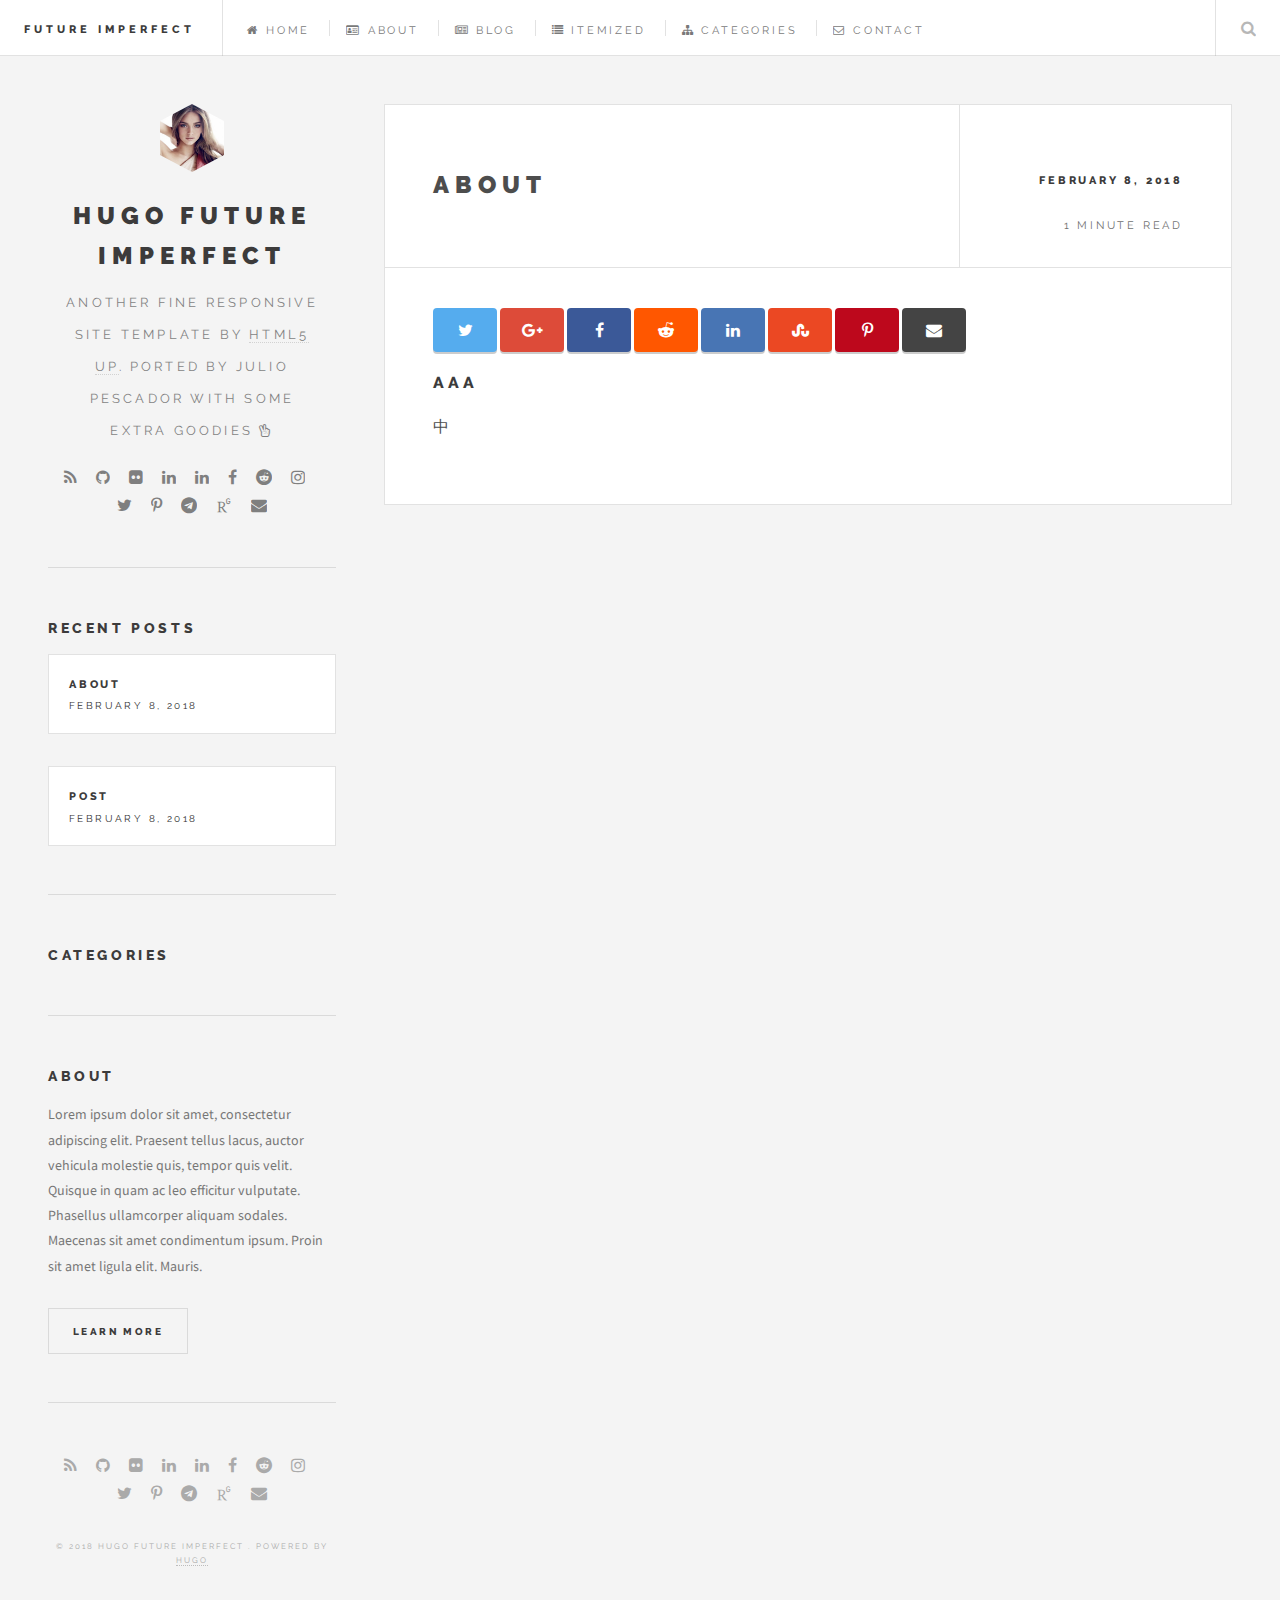
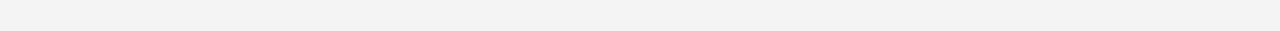
==== index.html @ 13d2b0a2 "init" ====
<!DOCTYPE HTML>

<html>
    <head>
        
            
                <title>Hugo Future Imperfect</title>
            
        

        <meta charset="utf-8" />
        <meta name="viewport" content="width=device-width, initial-scale=1" />
        <meta name="generator" content="Hugo 0.36" />
        


        
        
            
                <meta name="description" content="HTML5 UP theme, Future Imperfect with some extra goodies, ported by Julio Pescador. Powered by Hugo">
            
        

        <meta name="twitter:card" content="summary"/>
<meta name="twitter:title" content="Hugo Future Imperfect"/>
<meta name="twitter:description" content="HTML5 UP theme, Future Imperfect with some extra goodies, ported by Julio Pescador. Powered by Hugo"/>
<meta name="twitter:site" content="@example"/>

        <meta property="og:title" content="Hugo Future Imperfect" />
<meta property="og:description" content="HTML5 UP theme, Future Imperfect with some extra goodies, ported by Julio Pescador. Powered by Hugo" />
<meta property="og:type" content="website" />
<meta property="og:url" content="http://hughyuna.top/" />



<meta property="og:updated_time" content="2018-02-08T10:21:18&#43;08:00"/>










        
<meta itemprop="name" content="Hugo Future Imperfect">
<meta itemprop="description" content="HTML5 UP theme, Future Imperfect with some extra goodies, ported by Julio Pescador. Powered by Hugo">


        

        
            
        

        
        
            <link rel="stylesheet" href="/local/ajax/libs/highlight.js/9.12.0/styles/atom-one-light.min.css">
            <link rel="stylesheet" href="/local/css/1.css">
            <link rel="stylesheet" href="/local/font-awesome/4.7.0/css/font-awesome.min.css">
            <link rel="stylesheet" href="/local/ajax/libs/fancybox/3.1.25/jquery.fancybox.min.css">
            <link rel="stylesheet" href="/css/main.css">
            <link rel="stylesheet" href="/css/add-on.css">
            <link rel="stylesheet" href="/css/academicons.min.css">
        

        
            
                
            
        


  
    
    <link href='/local/highlight.js/9.11.0/styles/github.min.css' rel='stylesheet' type='text/css' />
  


      
    </head>
    <body>

      
      <div id="wrapper">

    
    
<header id="header">
    
      <h1><a href="/">Future Imperfect</a></h1>
    

    <nav class="links">
        <ul>
            
                <li>
                    <a href="/">
                            <i class="fa fa-home">&nbsp;</i>Home
                    </a>
                </li>
            
                <li>
                    <a href="/about/">
                            <i class="fa fa-id-card-o">&nbsp;</i>About
                    </a>
                </li>
            
                <li>
                    <a href="/blog/">
                            <i class="fa fa-newspaper-o">&nbsp;</i>Blog
                    </a>
                </li>
            
                <li>
                    <a href="/itemized/">
                            <i class="fa fa-list">&nbsp;</i>Itemized
                    </a>
                </li>
            
                <li>
                    <a href="/categories/">
                            <i class="fa fa-sitemap">&nbsp;</i>Categories
                    </a>
                </li>
            
                <li>
                    <a href="/contact/">
                            <i class="fa fa-envelope-o">&nbsp;</i>Contact
                    </a>
                </li>
            
        </ul>
    </nav>
    <nav class="main">
        <ul>
            
            <li id="share-nav" class="share-menu" style="display:none;">
                <a class="fa-share-alt" href="#share-menu">Share</a>
            </li>
            
            <li class="search">
                <a class="fa-search" href="#search">Search</a>
                <form id="search" method="get" action="//google.com/search">
                    <input type="text" name="q" placeholder="Search" />
                    <input type="hidden" name="as_sitesearch" value="http://hughyuna.top">
                </form>
            </li>
            <li class="menu">
                <a class="fa-bars" href="#menu">Menu</a>
            </li>
        </ul>
    </nav>
</header>


<section id="menu">

    
        <section>
            <form class="search" method="get" action="//google.com/search">
                <input type="text" name="q" placeholder="Search" />
                <input type="hidden" name="as_sitesearch" value="http://hughyuna.top">
            </form>
        </section>

    
        <section>
            <ul class="links">
                
                    <li>
                        <a href="/">
                            <h3>
                                <i class="fa fa-home">&nbsp;</i>Home
                            </h3>
                        </a>
                    </li>
                
                    <li>
                        <a href="/about/">
                            <h3>
                                <i class="fa fa-id-card-o">&nbsp;</i>About
                            </h3>
                        </a>
                    </li>
                
                    <li>
                        <a href="/blog/">
                            <h3>
                                <i class="fa fa-newspaper-o">&nbsp;</i>Blog
                            </h3>
                        </a>
                    </li>
                
                    <li>
                        <a href="/itemized/">
                            <h3>
                                <i class="fa fa-list">&nbsp;</i>Itemized
                            </h3>
                        </a>
                    </li>
                
                    <li>
                        <a href="/categories/">
                            <h3>
                                <i class="fa fa-sitemap">&nbsp;</i>Categories
                            </h3>
                        </a>
                    </li>
                
                    <li>
                        <a href="/contact/">
                            <h3>
                                <i class="fa fa-envelope-o">&nbsp;</i>Contact
                            </h3>
                        </a>
                    </li>
                
            </ul>
        </section>

    
        <section id="recent-posts">
            <div class="mini-posts">
                <header>
                    <h3>Recent Posts</h3>
                </header>
                

                
                    
                

                
                        <article class="mini-post">
                            <header>
                                <h3><a href="/post/about/">About</a></h3>
                                
                                <time class="published" datetime=
                                    '2018-02-08'>
                                    February 8, 2018</time>
                            </header>
                            

                        </article>
                
                        <article class="mini-post">
                            <header>
                                <h3><a href="/post/">Post</a></h3>
                                
                                <time class="published" datetime=
                                    '2018-02-08'>
                                    February 8, 2018</time>
                            </header>
                            

                        </article>
                

                
            </div>
        </section>

    
        
</section>

    
    <div id="main">
        
            <article class="post">
  <header>
    <div class="title">
        
            <h2><a href="/post/about/">About</a></h2>
        
        
    </div>
    <div class="meta">
        

        <time class="published"
            datetime='2018-02-08'>
            February 8, 2018</time>
        <span class="author"></span>
        
            <p>1 minute read</p>
        
        
    </div>
</header>


  
    <section id="social-share">
      <ul class="icons">
        


<li>
  <a href="//twitter.com/share?url=http%3a%2f%2fhughyuna.top%2fpost%2fabout%2f&amp;text=About&amp;via=example" target="_blank" class="share-btn twitter">
    <i class="fa fa-twitter"></i>
    <p>Twitter</p>
    </a>
</li>


<li>
  <a href="//plus.google.com/share?url=http%3a%2f%2fhughyuna.top%2fpost%2fabout%2f" target="_blank" class="share-btn google-plus">
    <i class="fa fa-google-plus"></i>
    <p>Google+</p>
  </a>
</li>


<li>
  <a href="//www.facebook.com/sharer/sharer.php?u=http%3a%2f%2fhughyuna.top%2fpost%2fabout%2f" target="_blank" class="share-btn facebook">
    <i class="fa fa-facebook"></i>
    <p>Facebook</p>
    </a>
</li>


<li>
  <a href="//reddit.com/submit?url=http%3a%2f%2fhughyuna.top%2fpost%2fabout%2f&amp;title=About" target="_blank" class="share-btn reddit">
    <i class="fa fa-reddit-alien"></i>
    <p>Reddit</p>
  </a>
</li>


<li>
  <a href="//www.linkedin.com/shareArticle?url=http%3a%2f%2fhughyuna.top%2fpost%2fabout%2f&amp;title=About" target="_blank" class="share-btn linkedin">
      <i class="fa fa-linkedin"></i>
      <p>LinkedIn</p>
    </a>
</li>


<li>
  <a href="//www.stumbleupon.com/submit?url=http%3a%2f%2fhughyuna.top%2fpost%2fabout%2f&amp;title=About" target="_blank" class="share-btn stumbleupon">
    <i class="fa fa-stumbleupon"></i>
    <p>StumbleUpon</p>
  </a>
</li>


<li>
  <a href="//www.pinterest.com/pin/create/button/?url=http%3a%2f%2fhughyuna.top%2fpost%2fabout%2f&amp;description=About" target="_blank" class="share-btn pinterest">
    <i class="fa fa-pinterest-p"></i>
    <p>Pinterest</p>
  </a>
</li>


<li>
  <a href="mailto:?subject=Check out this post by &amp;body=http%3a%2f%2fhughyuna.top%2fpost%2fabout%2f" target="_blank" class="share-btn email">
    <i class="fa fa-envelope"></i>
    <p>Email</p>
  </a>
</li>

      </ul>
    </section>
  

  

  <div id="content">
    

<h1 id="aaa">aaa</h1>

<p>中</p>

  </div>

  <footer>
    <ul class="stats">
  <li class="categories">
    <ul>
        
    </ul>
  </li>
  <li class="tags">
    <ul>
        
    </ul>
  </li>
</ul>

  </footer>

</article>

<ul class="actions pagination">
    

    
</ul>



            <section id="share-menu">
    <section id="social-share-nav">
        <ul class="links">
            <header>
                <h3>Share this post <i class="fa fa-smile-o"></i></h3>
            </header>
            


<li>
  <a href="//twitter.com/share?url=http%3a%2f%2fhughyuna.top%2fpost%2fabout%2f&amp;text=About&amp;via=example" target="_blank" class="share-btn twitter">
    <i class="fa fa-twitter"></i>
    <p>Twitter</p>
    </a>
</li>


<li>
  <a href="//plus.google.com/share?url=http%3a%2f%2fhughyuna.top%2fpost%2fabout%2f" target="_blank" class="share-btn google-plus">
    <i class="fa fa-google-plus"></i>
    <p>Google+</p>
  </a>
</li>


<li>
  <a href="//www.facebook.com/sharer/sharer.php?u=http%3a%2f%2fhughyuna.top%2fpost%2fabout%2f" target="_blank" class="share-btn facebook">
    <i class="fa fa-facebook"></i>
    <p>Facebook</p>
    </a>
</li>


<li>
  <a href="//reddit.com/submit?url=http%3a%2f%2fhughyuna.top%2fpost%2fabout%2f&amp;title=About" target="_blank" class="share-btn reddit">
    <i class="fa fa-reddit-alien"></i>
    <p>Reddit</p>
  </a>
</li>


<li>
  <a href="//www.linkedin.com/shareArticle?url=http%3a%2f%2fhughyuna.top%2fpost%2fabout%2f&amp;title=About" target="_blank" class="share-btn linkedin">
      <i class="fa fa-linkedin"></i>
      <p>LinkedIn</p>
    </a>
</li>


<li>
  <a href="//www.stumbleupon.com/submit?url=http%3a%2f%2fhughyuna.top%2fpost%2fabout%2f&amp;title=About" target="_blank" class="share-btn stumbleupon">
    <i class="fa fa-stumbleupon"></i>
    <p>StumbleUpon</p>
  </a>
</li>


<li>
  <a href="//www.pinterest.com/pin/create/button/?url=http%3a%2f%2fhughyuna.top%2fpost%2fabout%2f&amp;description=About" target="_blank" class="share-btn pinterest">
    <i class="fa fa-pinterest-p"></i>
    <p>Pinterest</p>
  </a>
</li>


<li>
  <a href="mailto:?subject=Check out this post by &amp;body=http%3a%2f%2fhughyuna.top%2fpost%2fabout%2f" target="_blank" class="share-btn email">
    <i class="fa fa-envelope"></i>
    <p>Email</p>
  </a>
</li>

        </ul>
    </section>
</section>

        
    </div>
    
<section id="sidebar">

  
  <section id="intro">
    
    
      
        <a href='/' class="logo"><img src="/img/main/logo.jpg" alt="Hugo Future Imperfect" /></a>
      
    
    
      <header>
        <h2>Hugo Future Imperfect</h2>
        <p>Another fine responsive site template by <a href="http://html5up.net">HTML5 UP</a>. Ported by Julio Pescador with some extra goodies <i class='fa fa-hand-peace-o'></i></p>
      </header>
    
    
      <ul class="icons">
        
          <li>
            <a href="http://hughyuna.top/index.xml" type="application/rss+xml" target="_blank" title="RSS" class="fa fa-rss"></a>
          </li>
        
        
  <li><a href="//github.com/jpescador/hugo-future-imperfect" target="_blank" title="GitHub" class="fa fa-github"></a></li>















  <li><a href="//flickr.com/photos/example" target="_blank" title="Flickr" class="fa fa-flickr"></a></li>











  <li><a href="//linkedin.com/in/example" target="_blank" title="LinkedIn" class="fa fa-linkedin"></a></li>



  <li><a href="//linkedin.com/company/examplebusiness" target="_blank" title="LinkedIn Company" class="fa fa-linkedin"></a></li>









  <li><a href="//facebook.com/example" target="_blank" title="Facebook" class="fa fa-facebook"></a></li>





  <li><a href="//reddit.com/user/example" target="_blank" title="Reddit" class="fa fa-reddit"></a></li>

















  <li><a href="//instagram.com/example" target="_blank" title="Instagram" class="fa fa-instagram"></a></li>





  <li><a href="//twitter.com/example" target="_blank" title="Twitter" class="fa fa-twitter"></a></li>







  <li><a href="//pinterest.com/example" target="_blank" title="Pinterest" class="fa fa-pinterest-p"></a></li>



  <li><a href="//telegram.me/example" target="_blank" title="telegram" class="fa fa-telegram"></a></li>









<li><a href="//researchgate.net/profile/example" target="_blank" title="Research Gate"><i class="ai ai-researchgate"></i></a></li>



  <li><a href="mailto:example" title="Email" class="fa fa-envelope"></a></li>


      </ul>
    
  </section>

  
  <section id="recent-posts">
    <div class="mini-posts">
      <header>
        <h3>Recent Posts</h3>
      </header>
      <div class="posts-container">
        

        
          
        

        
          <article class="mini-post">
            <header>
              <h3>
                <a href="/post/about/">About</a>
              </h3>
              
              <time class="published" datetime='2018-02-08'>
                February 8, 2018
              </time>
            </header>
            

          </article>
        
          <article class="mini-post">
            <header>
              <h3>
                <a href="/post/">Post</a>
              </h3>
              
              <time class="published" datetime='2018-02-08'>
                February 8, 2018
              </time>
            </header>
            

          </article>
        
      </div>

      
    </div>
  </section>

  
  
  
  
  
    <section id="categories">
      <header>
        <h3>
          <a href="/categories/">Categories</a>
        </h3>
      </header>
        
          
        

        
    </section>
  
  

  
  
    <section id="mini-bio">
      <h3>About</h1>
      <p>Lorem ipsum dolor sit amet, consectetur adipiscing elit. Praesent tellus lacus, auctor vehicula molestie quis, tempor quis velit. Quisque in quam ac leo efficitur vulputate. Phasellus ullamcorper aliquam sodales. Maecenas sit amet condimentum ipsum. Proin sit amet ligula elit. Mauris.</p>
      <a href="/about/" class="button">Learn More</a>
    </section>
  

  
  <section id="footer">
    
      <ul class="icons">
        
          <li>
            <a href="http://hughyuna.top/index.xml" type="application/rss+xml" target="_blank" title="RSS" class="fa fa-rss"></a>
          </li>
        
        
  <li><a href="//github.com/jpescador/hugo-future-imperfect" target="_blank" title="GitHub" class="fa fa-github"></a></li>















  <li><a href="//flickr.com/photos/example" target="_blank" title="Flickr" class="fa fa-flickr"></a></li>











  <li><a href="//linkedin.com/in/example" target="_blank" title="LinkedIn" class="fa fa-linkedin"></a></li>



  <li><a href="//linkedin.com/company/examplebusiness" target="_blank" title="LinkedIn Company" class="fa fa-linkedin"></a></li>









  <li><a href="//facebook.com/example" target="_blank" title="Facebook" class="fa fa-facebook"></a></li>





  <li><a href="//reddit.com/user/example" target="_blank" title="Reddit" class="fa fa-reddit"></a></li>

















  <li><a href="//instagram.com/example" target="_blank" title="Instagram" class="fa fa-instagram"></a></li>





  <li><a href="//twitter.com/example" target="_blank" title="Twitter" class="fa fa-twitter"></a></li>







  <li><a href="//pinterest.com/example" target="_blank" title="Pinterest" class="fa fa-pinterest-p"></a></li>



  <li><a href="//telegram.me/example" target="_blank" title="telegram" class="fa fa-telegram"></a></li>









<li><a href="//researchgate.net/profile/example" target="_blank" title="Research Gate"><i class="ai ai-researchgate"></i></a></li>



  <li><a href="mailto:example" title="Email" class="fa fa-envelope"></a></li>


      </ul>
    
    <p class="copyright">
      
        &copy; 2018
        
          Hugo Future Imperfect
        
      .
      Powered by <a href="//gohugo.io" target="_blank">Hugo</a>
    </p>
  </section>
</section>

    </div>
    <a id="back-to-top" href="#" class="fa fa-arrow-up fa-border fa-2x"></a>
    

    
      
    

    
      
      
      
        <script src="/local/highlight.js/9.11.0/highlight.min.js"></script>
        
        
        
        <script src="/local/highlight.js/9.11.0/languages/r.min.js"></script>
        <script src="/local/highlight.js/9.11.0/languages/yaml.min.js"></script>
        <script src="/local/highlight.js/9.11.0/languages/css.min.js"></script>
        <script>hljs.configure({languages: []}); hljs.initHighlightingOnLoad();</script>
      
    
    
    
      <script src="/local/js/jquery-3.2.1.min.js"></script>
      <script src="/local/ajax/libs/highlight.js/9.12.0/highlight.min.js"></script>
      <script src="/local/ajax/libs/skel/3.0.1/skel.min.js"></script>
      <script src="/local/ajax/libs/fancybox/3.1.25/jquery.fancybox.min.js"></script>
      <script src="/js/util.js"></script>
      <script src="/js/main.js"></script>
      <script src="/js/backToTop.js"></script>
    

    
      
        
      
    

    
    <script>hljs.initHighlightingOnLoad();</script>
  </body>
</html>
---- local/ajax/libs/highlight.js/9.12.0/styles/atom-one-light.min.css ----
.hljs{display:block;overflow-x:auto;padding:0.5em;color:#383a42;background:#fafafa}.hljs-comment,.hljs-quote{color:#a0a1a7;font-style:italic}.hljs-doctag,.hljs-keyword,.hljs-formula{color:#a626a4}.hljs-section,.hljs-name,.hljs-selector-tag,.hljs-deletion,.hljs-subst{color:#e45649}.hljs-literal{color:#0184bb}.hljs-string,.hljs-regexp,.hljs-addition,.hljs-attribute,.hljs-meta-string{color:#50a14f}.hljs-built_in,.hljs-class .hljs-title{color:#c18401}.hljs-attr,.hljs-variable,.hljs-template-variable,.hljs-type,.hljs-selector-class,.hljs-selector-attr,.hljs-selector-pseudo,.hljs-number{color:#986801}.hljs-symbol,.hljs-bullet,.hljs-link,.hljs-meta,.hljs-selector-id,.hljs-title{color:#4078f2}.hljs-emphasis{font-style:italic}.hljs-strong{font-weight:bold}.hljs-link{text-decoration:underline}
---- local/css/1.css ----
/* latin-ext */
@font-face {
    font-family: 'Raleway';
    font-style: normal;
    font-weight: 400;
    src: local('Raleway'), local('Raleway-Regular'), url(./YZaO6llzOP57DpTBv2GnyFKPGs1ZzpMvnHX-7fPOuAc.woff2) format('woff2');
    unicode-range: U+0100-024F, U+0259, U+1E00-1EFF, U+20A0-20AB, U+20AD-20CF, U+2C60-2C7F, U+A720-A7FF;
}
/* latin */
@font-face {
    font-family: 'Raleway';
    font-style: normal;
    font-weight: 400;
    src: local('Raleway'), local('Raleway-Regular'), url(./QAUlVt1jXOgQavlW5wEfxQLUuEpTyoUstqEm5AMlJo4.woff2) format('woff2');
    unicode-range: U+0000-00FF, U+0131, U+0152-0153, U+02BB-02BC, U+02C6, U+02DA, U+02DC, U+2000-206F, U+2074, U+20AC, U+2122, U+2212, U+2215;
}
/* latin-ext */
@font-face {
    font-family: 'Raleway';
    font-style: normal;
    font-weight: 800;
    src: local('Raleway ExtraBold'), local('Raleway-ExtraBold'), url(./QoPu455RxV2raYSIFXAMBQsYbbCjybiHxArTLjt7FRU.woff2) format('woff2');
    unicode-range: U+0100-024F, U+0259, U+1E00-1EFF, U+20A0-20AB, U+20AD-20CF, U+2C60-2C7F, U+A720-A7FF;
}
/* latin */
@font-face {
    font-family: 'Raleway';
    font-style: normal;
    font-weight: 800;
    src: local('Raleway ExtraBold'), local('Raleway-ExtraBold'), url(./1ImRNPx4870-D9a1EBUdPAzyDMXhdD8sAj6OAJTFsBI.woff2) format('woff2');
    unicode-range: U+0000-00FF, U+0131, U+0152-0153, U+02BB-02BC, U+02C6, U+02DA, U+02DC, U+2000-206F, U+2074, U+20AC, U+2122, U+2212, U+2215;
}
/* latin-ext */
@font-face {
    font-family: 'Raleway';
    font-style: normal;
    font-weight: 900;
    src: local('Raleway Black'), local('Raleway-Black'), url(./Ji5epXNcpHu3r63lhS0cTgsYbbCjybiHxArTLjt7FRU.woff2) format('woff2');
    unicode-range: U+0100-024F, U+0259, U+1E00-1EFF, U+20A0-20AB, U+20AD-20CF, U+2C60-2C7F, U+A720-A7FF;
}
/* latin */
@font-face {
    font-family: 'Raleway';
    font-style: normal;
    font-weight: 900;
    src: local('Raleway Black'), local('Raleway-Black'), url(./PKCRbVvRfd5n7BTjtGiFZAzyDMXhdD8sAj6OAJTFsBI.woff2) format('woff2');
    unicode-range: U+0000-00FF, U+0131, U+0152-0153, U+02BB-02BC, U+02C6, U+02DA, U+02DC, U+2000-206F, U+2074, U+20AC, U+2122, U+2212, U+2215;
}
/* cyrillic-ext */
@font-face {
    font-family: 'Source Sans Pro';
    font-style: normal;
    font-weight: 400;
    src: local('Source Sans Pro Regular'), local('SourceSansPro-Regular'), url(./ODelI1aHBYDBqgeIAH2zlIXYUqYVJeq1_JtQruA3_e8.woff2) format('woff2');
    unicode-range: U+0460-052F, U+1C80-1C88, U+20B4, U+2DE0-2DFF, U+A640-A69F, U+FE2E-FE2F;
}
/* cyrillic */
@font-face {
    font-family: 'Source Sans Pro';
    font-style: normal;
    font-weight: 400;
    src: local('Source Sans Pro Regular'), local('SourceSansPro-Regular'), url(./ODelI1aHBYDBqgeIAH2zlExulUiGX8tUMVYeuJmbj48.woff2) format('woff2');
    unicode-range: U+0400-045F, U+0490-0491, U+04B0-04B1, U+2116;
}
/* greek-ext */
@font-face {
    font-family: 'Source Sans Pro';
    font-style: normal;
    font-weight: 400;
    src: local('Source Sans Pro Regular'), local('SourceSansPro-Regular'), url(./ODelI1aHBYDBqgeIAH2zlBA0E65p__AYvizJB6RduYY.woff2) format('woff2');
    unicode-range: U+1F00-1FFF;
}
/* greek */
@font-face {
    font-family: 'Source Sans Pro';
    font-style: normal;
    font-weight: 400;
    src: local('Source Sans Pro Regular'), local('SourceSansPro-Regular'), url(./ODelI1aHBYDBqgeIAH2zlC7-kXQoo3swP0nQ6K7J6xc.woff2) format('woff2');
    unicode-range: U+0370-03FF;
}
/* vietnamese */
@font-face {
    font-family: 'Source Sans Pro';
    font-style: normal;
    font-weight: 400;
    src: local('Source Sans Pro Regular'), local('SourceSansPro-Regular'), url(./ODelI1aHBYDBqgeIAH2zlCxe5Tewm2_XWfbGchcXw4g.woff2) format('woff2');
    unicode-range: U+0102-0103, U+0110-0111, U+1EA0-1EF9, U+20AB;
}
/* latin-ext */
@font-face {
    font-family: 'Source Sans Pro';
    font-style: normal;
    font-weight: 400;
    src: local('Source Sans Pro Regular'), local('SourceSansPro-Regular'), url(./ODelI1aHBYDBqgeIAH2zlIa1YDtoarzwSXxTHggEXMw.woff2) format('woff2');
    unicode-range: U+0100-024F, U+0259, U+1E00-1EFF, U+20A0-20AB, U+20AD-20CF, U+2C60-2C7F, U+A720-A7FF;
}
/* latin */
@font-face {
    font-family: 'Source Sans Pro';
    font-style: normal;
    font-weight: 400;
    src: local('Source Sans Pro Regular'), local('SourceSansPro-Regular'), url(./ODelI1aHBYDBqgeIAH2zlJbPFduIYtoLzwST68uhz_Y.woff2) format('woff2');
    unicode-range: U+0000-00FF, U+0131, U+0152-0153, U+02BB-02BC, U+02C6, U+02DA, U+02DC, U+2000-206F, U+2074, U+20AC, U+2122, U+2212, U+2215;
}
/* cyrillic-ext */
@font-face {
    font-family: 'Source Sans Pro';
    font-style: normal;
    font-weight: 700;
    src: local('Source Sans Pro Bold'), local('SourceSansPro-Bold'), url(./toadOcfmlt9b38dHJxOBGND0m6pClgHtYGF0hfdNIEb3rGVtsTkPsbDajuO5ueQw.woff2) format('woff2');
    unicode-range: U+0460-052F, U+1C80-1C88, U+20B4, U+2DE0-2DFF, U+A640-A69F, U+FE2E-FE2F;
}
/* cyrillic */
@font-face {
    font-family: 'Source Sans Pro';
    font-style: normal;
    font-weight: 700;
    src: local('Source Sans Pro Bold'), local('SourceSansPro-Bold'), url(./toadOcfmlt9b38dHJxOBGDWQv9J9PMDOEGeWOeUSzYX3rGVtsTkPsbDajuO5ueQw.woff2) format('woff2');
    unicode-range: U+0400-045F, U+0490-0491, U+04B0-04B1, U+2116;
}
/* greek-ext */
@font-face {
    font-family: 'Source Sans Pro';
    font-style: normal;
    font-weight: 700;
    src: local('Source Sans Pro Bold'), local('SourceSansPro-Bold'), url(./toadOcfmlt9b38dHJxOBGIYH4VqPITzPioKTUCn5uVr3rGVtsTkPsbDajuO5ueQw.woff2) format('woff2');
    unicode-range: U+1F00-1FFF;
}
/* greek */
@font-face {
    font-family: 'Source Sans Pro';
    font-style: normal;
    font-weight: 700;
    src: local('Source Sans Pro Bold'), local('SourceSansPro-Bold'), url(./toadOcfmlt9b38dHJxOBGFc7ysg-KBVARr0WVSJUyRT3rGVtsTkPsbDajuO5ueQw.woff2) format('woff2');
    unicode-range: U+0370-03FF;
}
/* vietnamese */
@font-face {
    font-family: 'Source Sans Pro';
    font-style: normal;
    font-weight: 700;
    src: local('Source Sans Pro Bold'), local('SourceSansPro-Bold'), url(./toadOcfmlt9b38dHJxOBGMms7UHsIbjUxEJqIwog-i_3rGVtsTkPsbDajuO5ueQw.woff2) format('woff2');
    unicode-range: U+0102-0103, U+0110-0111, U+1EA0-1EF9, U+20AB;
}
/* latin-ext */
@font-face {
    font-family: 'Source Sans Pro';
    font-style: normal;
    font-weight: 700;
    src: local('Source Sans Pro Bold'), local('SourceSansPro-Bold'), url(./toadOcfmlt9b38dHJxOBGO4s1Ux4PuImWPk5fSr6HPL3rGVtsTkPsbDajuO5ueQw.woff2) format('woff2');
    unicode-range: U+0100-024F, U+0259, U+1E00-1EFF, U+20A0-20AB, U+20AD-20CF, U+2C60-2C7F, U+A720-A7FF;
}
/* latin */
@font-face {
    font-family: 'Source Sans Pro';
    font-style: normal;
    font-weight: 700;
    src: local('Source Sans Pro Bold'), local('SourceSansPro-Bold'), url(./toadOcfmlt9b38dHJxOBGJkF8H8ye47wsfpWywda8og.woff2) format('woff2');
    unicode-range: U+0000-00FF, U+0131, U+0152-0153, U+02BB-02BC, U+02C6, U+02DA, U+02DC, U+2000-206F, U+2074, U+20AC, U+2122, U+2212, U+2215;
}
---- css/main.css ----
/*@import url(font-awesome.min.css);*/
/*@import url("//fonts.googleapis.com/css?family=Source+Sans+Pro:400,700|Raleway:400,800,900");*/

/*
	Future Imperfect by HTML5 UP
	html5up.net | @n33co
	Free for personal and commercial use under the CCA 3.0 license (html5up.net/license)

	Modified/Cleaned for use with Hugo-Future-Imperfect Theme
	gohugo.io | @pacollins
*/

/* Reset */

	html, body, div, span, applet, object, iframe, h1, h2, h3, h4, h5, h6, p,
	blockquote, pre, a, abbr,	acronym, address, big, cite, code, del, dfn, em,
	img, ins, kbd, q, s, samp, small, strike, strong,	sub, sup, tt, var, b, u,
	i, center, dl, dt, dd, ol, ul, li, fieldset, form, label, legend, table,
	caption, tbody, tfoot, thead, tr, th, td, article, aside, canvas,	details,
	embed, figure, figcaption, footer, header, hgroup, menu, nav, output, ruby,
	section, summary, time, mark, audio, video {
		margin: 0;
		padding: 0;
		border: 0;
		font-size: 100%;
		font: inherit;
		vertical-align: baseline;
	}

	article, aside, details, figcaption, figure, footer, header, hgroup, menu,
	nav, section {
		display: block;
	}

	body {
		line-height: 1;
		-webkit-text-size-adjust: none;
	}

	ol, ul {
		list-style: none;
	}

	blockquote, q {
		quotes: none;

	}

	blockquote:before,
	blockquote:after,
	q:before,
	q:after {
		content: '';
		content: none;
	}

	header p {
		font-family: "Raleway", Helvetica, sans-serif;
		font-size: 0.7em;
		font-weight: 400;
		letter-spacing: 0.25em;
		line-height: 2.5;
		margin: -1em 1em 0;
		text-transform: uppercase;
	}

	table {
		border-collapse: collapse;
		border-spacing: 0;
	}

/* Box Model */

	*, *:before, *:after {
		-moz-box-sizing: border-box;
		-webkit-box-sizing: border-box;
		box-sizing: border-box;
	}

/* Basic */

	@-ms-viewport {
		width: device-width;
	}

	body {
		-ms-overflow-style: scrollbar;
	}

	@media screen and (max-width: 480px) {

		html, body {
			min-width: 320px;
		}

	}

	body {
		background: #f4f4f4;
	}

		body.is-loading *,
		body.is-loading *:before,
		body.is-loading *:after {
			-moz-animation: none !important;
			-webkit-animation: none !important;
			-ms-animation: none !important;
			animation: none !important;
			-moz-transition: none !important;
			-webkit-transition: none !important;
			-ms-transition: none !important;
			transition: none !important;
		}

/* Type */

	body, input, select, textarea {
		color: #333333;
		font-family: "Source Sans Pro", Helvetica, sans-serif;
		font-size: 14pt;
		font-weight: 400;
		line-height: 1.75;
	}

		@media screen and (max-width: 1680px) {

			body, input, select, textarea {
				font-size: 12pt;
			}

		}

		}

		@media screen and (max-width: 980px) {

			body, input, select, textarea {
				font-size: 12pt;
			}

		}

		@media screen and (max-width: 736px) {

			body, input, select, textarea {
				font-size: 12pt;
			}

		}

		@media screen and (max-width: 480px) {

			body, input, select, textarea {
				font-size: 12pt;
			}

		}

	a {
		-moz-transition: color 0.2s ease, border-bottom-color 0.2s ease;
		-webkit-transition: color 0.2s ease, border-bottom-color 0.2s ease;
		-ms-transition: color 0.2s ease, border-bottom-color 0.2s ease;
		transition: color 0.2s ease, border-bottom-color 0.2s ease;
		border-bottom: dotted 1px rgba(160, 160, 160, 0.65);
		color: inherit;
		text-decoration: none;
	}

		a:before {
			-moz-transition: color 0.2s ease;
			-webkit-transition: color 0.2s ease;
			-ms-transition: color 0.2s ease;
			transition: color 0.2s ease;
		}

		a:hover {
			border-bottom-color: transparent;
			color: #2ebaae !important;
		}

			a:hover:before {
				color: #2ebaae !important;
			}

	strong, b {
		color: #333333;
		font-weight: 700;
	}

	em, i {
		font-style: italic;
	}

	p {
		margin: 0 0 2em 0;
	}

	h1, h2, h3, h4, h5, h6 {
		color: #3c3b3b;
		font-family: "Raleway", Helvetica, sans-serif;
		font-weight: 800;
		letter-spacing: 0.25em;
		line-height: 1.65;
		margin: 0 0 1em 0;
		text-transform: uppercase;
	}

		h1 a, h2 a, h3 a, h4 a, h5 a, h6 a {
			color: inherit;
			border-bottom: 0;
		}

	h2 {
		font-size: 1.1em;
	}

	h3 {
		font-size: 0.9em;
	}

	h4 {
		font-size: 0.7em;
	}

	h5 {
		font-size: 0.7em;
	}

	h6 {
		font-size: 0.7em;
	}

	sub {
		font-size: 0.8em;
		position: relative;
		top: 0.5em;
	}

	sup {
		font-size: 0.8em;
		position: relative;
		top: -0.5em;
	}

	blockquote {
		border-left: solid 4px rgba(160, 160, 160, 0.3);
		font-style: italic;
		margin: 0 0 2em 0;
		padding: 0.5em 0 0.5em 2em;
	}

		blockquote p {
				margin-bottom: 0;
		}

	code {
		background: rgba(160, 160, 160, 0.075);
		border: solid 1px rgba(160, 160, 160, 0.3);
		font-family: "Courier New", monospace;
		font-size: 0.9em;
		margin: 0 0.25em;
		padding: 0.25em 0.65em;
	}

	pre {
		-webkit-overflow-scrolling: touch;
		font-family: "Courier New", monospace;
		font-size: 0.9em;
		margin: 0 0 2em 0;
		display: table;
    table-layout: fixed;
    width: 100%
	}

		pre code {
			display: block;
			line-height: 1.75em;
			padding: 1em 1.5em;
			overflow-x: auto;
		}

	hr {
		border: 0;
		border-bottom: solid 1px rgba(160, 160, 160, 0.3);
		margin: 2em 0;
	}

		hr.major {
			margin: 3em 0;
		}

	.align-left {
		text-align: left;
	}

	.align-center {
		text-align: center;
	}

	.align-right {
		text-align: right;
	}

/* Author and Format */

	.author, .format {
		display: -moz-flex;
		display: -webkit-flex;
		display: -ms-flex;
		display: flex;
		-moz-flex-direction: row;
		-webkit-flex-direction: row;
		-ms-flex-direction: row;
		flex-direction: row;
		-moz-align-items: center;
		-webkit-align-items: center;
		-ms-align-items: center;
		align-items: center;
		-moz-justify-content: -moz-flex-end;
		-webkit-justify-content: -webkit-flex-end;
		-ms-justify-content: -ms-flex-end;
		justify-content: flex-end;
		border-bottom: 0;
		font-family: "Raleway", Helvetica, sans-serif;
		font-size: 0.6em;
		font-weight: 400;
		letter-spacing: 0.25em;
		text-transform: uppercase;
		white-space: nowrap;
	}

		.author .name, .format .name {
			-moz-transition: border-bottom-color 0.2s ease;
			-webkit-transition: border-bottom-color 0.2s ease;
			-ms-transition: border-bottom-color 0.2s ease;
			transition: border-bottom-color 0.2s ease;
			border-bottom: dotted 1px rgba(160, 160, 160, 0.65);
			display: block;
			margin: 0 1.5em 0 0;
		}

		.author img, .format img {
			border-radius: 100%;
			display: block;
			width: 4em;
		}

		.author:hover .name, .format:hover .name {
			border-bottom-color: transparent;
		}

/* Box */

	.box {
		border: solid 1px rgba(160, 160, 160, 0.3);
		margin-bottom: 2em;
		padding: 1.5em;
	}

		.box > :last-child,
		.box > :last-child > :last-child,
		.box > :last-child > :last-child > :last-child {
			margin-bottom: 0;
		}

		.box.alt {
			border: 0;
			border-radius: 0;
			padding: 0;
		}

/* Button */

	input[type="submit"],
	input[type="reset"],
	input[type="button"],
	.button {
		-moz-appearance: none;
		-webkit-appearance: none;
		-ms-appearance: none;
		appearance: none;
		-moz-transition: background-color 0.2s ease, border 0.2s ease, color 0.2s ease;
		-webkit-transition: background-color 0.2s ease, border 0.2s ease, color 0.2s ease;
		-ms-transition: background-color 0.2s ease, border 0.2s ease, color 0.2s ease;
		transition: background-color 0.2s ease, border 0.2s ease, color 0.2s ease;
		background-color: transparent;
		border: solid 1px rgba(160, 160, 160, 0.3);
		color: #3c3b3b;
		cursor: pointer;
		display: inline-block;
		font-family: "Raleway", Helvetica, sans-serif;
		font-size: 0.6em;
		font-weight: 800;
		height: 4.8125em;
		letter-spacing: 0.25em;
		line-height: 4.8125em;
		padding: 0 2.5em;
		text-align: center;
		text-decoration: none;
		text-transform: uppercase;
		white-space: nowrap;
	}

		input[type="submit"]:hover,
		input[type="reset"]:hover,
		input[type="button"]:hover,
		.button:hover {
			border: solid 1px #2ebaae;
			color: #2ebaae !important;
		}

			input[type="submit"]:hover:active,
			input[type="reset"]:hover:active,
			input[type="button"]:hover:active,
			.button:hover:active {
				background-color: rgba(46, 186, 174, 0.05);
			}

		input[type="submit"]:before,
		input[type="submit"]:after,
		input[type="reset"]:before,
		input[type="reset"]:after,
		input[type="button"]:before,
		input[type="button"]:after,
		.button:before,
		.button:after {
			color: #aaaaaa;
			position: relative;
		}

		input[type="submit"]:before,
		input[type="reset"]:before,
		input[type="button"]:before,
		.button:before {
			left: -1em;
			padding: 0 0 0 0.75em;
		}

		input[type="submit"]:after,
		input[type="reset"]:after,
		input[type="button"]:after,
		.button:after {
			left: 1em;
			padding: 0 0.75em 0 0;
		}

		input[type="submit"].fit,
		input[type="reset"].fit,
		input[type="button"].fit,
		.button.fit {
			display: block;
			margin: 0 0 1em 0;
			width: 100%;
		}

		input[type="submit"].big,
		input[type="reset"].big,
		input[type="button"].big,
		.button.big {
			font-size: 0.7em;
			padding: 0 3em;
		}

		input[type="submit"].small,
		input[type="reset"].small,
		input[type="button"].small,
		.button.small {
			font-size: 0.5em;
		}

		input[type="submit"].disabled,
		input[type="submit"]:disabled,
		input[type="reset"].disabled,
		input[type="reset"]:disabled,
		input[type="button"].disabled,
		input[type="button"]:disabled,
		.button.disabled,
		.button:disabled {
			-moz-pointer-events: none;
			-webkit-pointer-events: none;
			-ms-pointer-events: none;
			pointer-events: none;
			color: rgba(160, 160, 160, 0.3) !important;
		}

			input[type="submit"].disabled:before,
			input[type="submit"]:disabled:before,
			input[type="reset"].disabled:before,
			input[type="reset"]:disabled:before,
			input[type="button"].disabled:before,
			input[type="button"]:disabled:before,
			.button.disabled:before,
			.button:disabled:before {
				color: rgba(160, 160, 160, 0.3) !important;
			}

/* Form */

	form {
		margin: 0 0 2em 0;
	}

		form.search,
		form.contact {
			text-decoration: none;
			position: relative;
		}

			form.search:before,
			form.contact:before {
				-moz-osx-font-smoothing: grayscale;
				-webkit-font-smoothing: antialiased;
				font-family: FontAwesome;
				font-style: normal;
				font-weight: normal;
				text-transform: none !important;
				color: #aaaaaa;
				content: '\f002';
				display: block;
				height: 2.75em;
				left: 0;
				line-height: 2.75em;
				position: absolute;
				text-align: center;
				top: 0;
				width: 2.5em;
			}

			form.search > input:first-child,
			form.contact > input:first-child {
				padding-left: 2.5em;
			}

	label {
		color: #3c3b3b;
		display: block;
		font-size: 0.9em;
		font-weight: 700;
		margin: 0 0 1em 0;
	}

	input[type="text"],
	input[type="password"],
	input[type="email"],
	input[type="tel"],
	select,
	textarea {
		-moz-appearance: none;
		-webkit-appearance: none;
		-ms-appearance: none;
		appearance: none;
		background: rgba(160, 160, 160, 0.075);
		border: none;
		border: solid 1px rgba(160, 160, 160, 0.3);
		border-radius: 0;
		color: inherit;
		display: block;
		outline: 0;
		margin: .25em 0;
		padding: 0 1em;
		text-decoration: none;
		width: 100%;
	}

		input[type="text"]:hover,
		input[type="password"]:hover,
		input[type="email"]:hover,
		input[type="tel"]:hover,
		select:hover,
		textarea:hover {
			-webkit-transition:border-color 0.3s ease-in-out;
			moz-transition:border-color 0.3s ease-in-out;
			transition:border-color 0.3s ease-in-out;
			border-color: #2ebaae;
		}

		input[type="text"]:focus,
		input[type="text"]:active,
		input[type="password"]:focus,
		input[type="password"]:active,
		input[type="email"]:focus,
		input[type="email"]:active,
		input[type="tel"]:focus,
		input[type="tel"]:active,
		select:focus,
		select:active,
		textarea:focus,
		textarea:active {
			border: solid 1px #2ebaae;
		}

	.select-wrapper {
		text-decoration: none;
		display: block;
		position: relative;
	}

		.select-wrapper:before {
			-moz-osx-font-smoothing: grayscale;
			-webkit-font-smoothing: antialiased;
			font-family: FontAwesome;
			font-style: normal;
			font-weight: normal;
			text-transform: none !important;
			color: rgba(160, 160, 160, 0.3);
			content: '\f078';
			display: block;
			height: 2.75em;
			line-height: 2.75em;
			pointer-events: none;
			position: absolute;
			right: 0;
			text-align: center;
			top: 0;
			width: 2.75em;
		}

		.select-wrapper select::-ms-expand {
			display: none;
		}

	input[type="text"],
	input[type="password"],
	input[type="email"],
	select {
		height: 2.75em;
	}

	textarea {
		height: 5em;
	}

	input[type="radio"] {
		-moz-appearance: none;
		-webkit-appearance: none;
		-ms-appearance: none;
		appearance: none;
		display: block;
		float: left;
		margin-right: -2em;
		opacity: 0;
		width: 1em;
		z-index: -1;
	}

		input[type="radio"] + label {
			text-decoration: none;
			color: #646464;
			cursor: pointer;
			display: inline-block;
			font-size: 1em;
			font-weight: 400;
			padding-left: 2.4em;
			padding-right: 0.75em;
			position: relative;
		}

			input[type="radio"] + label:before {
				-moz-osx-font-smoothing: grayscale;
				-webkit-font-smoothing: antialiased;
				font-family: FontAwesome;
				font-style: normal;
				font-weight: normal;
				text-transform: none !important;
				background: rgba(160, 160, 160, 0.075);
				border: solid 1px rgba(160, 160, 160, 0.3);
				content: '';
				display: inline-block;
				height: 1.65em;
				left: 0;
				line-height: 1.58125em;
				position: absolute;
				text-align: center;
				top: 0;
				width: 1.65em;
			}

			input[type="radio"]:checked + label:before {
				background: #3c3b3b;
				border-color: #3c3b3b;
				color: #ffffff;
				content: '\f00c';
			}

			input[type="radio"]:focus + label:before {
				border: solid 1px #2ebaae;
			}

	input[type="radio"] + label:before {
		border-radius: 100%;
	}

	::-webkit-input-placeholder {
		color: #aaaaaa !important;
		opacity: 1.0;
	}

	:-moz-placeholder {
		color: #aaaaaa !important;
		opacity: 1.0;
	}

	::-moz-placeholder {
		color: #aaaaaa !important;
		opacity: 1.0;
	}

	:-ms-input-placeholder {
		color: #aaaaaa !important;
		opacity: 1.0;
	}

	.formerize-placeholder {
		color: #aaaaaa !important;
		opacity: 1.0;
	}

/* Icon */

	.icon {
		text-decoration: none;
		border-bottom: none;
		position: relative;
	}

		.icon:before {
			-moz-osx-font-smoothing: grayscale;
			-webkit-font-smoothing: antialiased;
			font-family: FontAwesome;
			font-style: normal;
			font-weight: normal;
			text-transform: none !important;
		}

		.icon > .label {
			display: none;
		}

		.icon.suffix:before {
			float: right;
		}

/* Image */

	.image {
		border: 0;
		display: inline-block;
		position: relative;
	}

		.image img {
			display: block;
		}

		.image.left,
		.image.right,
		.image.center {
			max-width: 40%;
		}

			.image.left img,
			.image.right img,
			.image.center img {
				width: 100%;
			}

		.image.left {
			float: left;
			padding: 0 1.5em 1em 0;
			top: 0.25em;
		}

		.image.right {
			float: right;
			padding: 0 0 1em 1.5em;
			top: 0.25em;
		}

		.image.center {
				display: block;
				margin: auto;
				clear: both;
		}

		.image.fit {
			display: block;
			margin: 0 0 2em 0;
			width: 100%;
		}

			.image.fit img {
				width: 100%;
			}

		.image.featured {
			display: block;
			margin: 0 0 3em 0;
			width: 100%;
		}

			.image.featured img {
				width: 100%;
			}

			@media screen and (max-width: 736px) {

				.image.featured {
					margin: 0 0 1.5em 0;
				}

			}

		.image.main {
			display: block;
			margin: 0 0 3em 0;
			width: 100%;
		}

			.image.main img {
				width: 100%;
			}

/* List */

	ul.task-list {
		list-style: none;
	}

	.task-list-item {
		position: relative;
		top: -1px;
	}

	ol {
		list-style: decimal;
		margin: 0 0 2em 0;
		padding-left: 1.25em;
	}

		ol li {
			padding-left: 0.25em;
		}

	ul {
		list-style: disc;
		margin: 0 0 2em 0;
		padding-left: 1em;
	}

		ul li {
			padding-left: 0.5em;
		}

		ul.alt {
			list-style: none;
			padding-left: 0;
		}

			ul.alt li {
				border-top: solid 1px rgba(160, 160, 160, 0.3);
				padding: 0.5em 0;
			}

				ul.alt li:first-child {
					border-top: 0;
					padding-top: 0;
				}

		ul.icons {
			cursor: default;
			list-style: none;
			padding-left: 0;
			margin-top: 1em;
		}

			ul.icons li {
				display: inline-block;
				padding: 0 1em 0 0;
			}

				ul.icons li:last-child {
					padding-right: 0;
				}

				ul.icons li > * {
					text-decoration: none;
					border: 0;
				}

					ul.icons li > *:before {
						-moz-osx-font-smoothing: grayscale;
						-webkit-font-smoothing: antialiased;
						font-family: FontAwesome;
						font-style: normal;
						font-weight: normal;
						text-transform: none !important;
					}

					ul.icons li > * .label {
						display: none;
					}

		ul.actions {
			cursor: default;
			list-style: none;
			padding-left: 0;
		}

			ul.actions li {
				display: inline-block;
				padding: 0 1em 0 0;
				vertical-align: middle;
			}

				ul.actions li:last-child {
					padding-right: 0;
				}

			ul.actions.pagination .button {
			    background: white;
					line-height: 2.5em;
	        height: auto;
	        white-space: normal;
	        padding-top: 1em;
	        padding-bottom: 1em;
			}

			ul.actions.pagination .next {
				text-decoration: none;
			}

				ul.actions.pagination .next:after {
					content: "";
					-moz-osx-font-smoothing: grayscale;
					-webkit-font-smoothing: antialiased;
					font-family: FontAwesome;
					font-style: normal;
					font-weight: normal;
					text-transform: none !important;
				}

				ul.actions.pagination .next:after {
					content: '\f054';
				}

			ul.actions.pagination .previous {
				text-decoration: none;
			}

				ul.actions.pagination .previous:before {
					content: "";
					-moz-osx-font-smoothing: grayscale;
					-webkit-font-smoothing: antialiased;
					font-family: FontAwesome;
					font-style: normal;
					font-weight: normal;
					text-transform: none !important;
				}

				ul.actions.pagination .previous:before {
					content: '\f053';
				}

			@media screen and (max-width: 980px) {

				ul.actions.pagination {
					text-align: center;
				}

					ul.actions.pagination .next, ul.actions.pagination .previous {
						min-width: 20em;
					}

			}

			@media screen and (max-width: 736px) {

				ul.actions.pagination .next, ul.actions.pagination .previous {
					min-width: 18em;
				}

			}

			ul.actions.small li {
				padding: 0 1em 0 0;
			}

			ul.actions.vertical li {
				display: block;
				padding: 1.5em 0 0 0;
			}

				ul.actions.vertical li:first-child {
					padding-top: 0;
				}

				ul.actions.vertical li > * {
					margin-bottom: 0;
				}

			ul.actions.vertical.small li {
				padding: 1em 0 0 0;
			}

				ul.actions.vertical.small li:first-child {
					padding-top: 0;
				}

			ul.actions.fit {
				display: table;
				margin-left: -1em;
				padding: 0;
				table-layout: fixed;
				width: calc(100% + 1em);
			}

				ul.actions.fit li {
					display: table-cell;
					padding: 0 0 0 1em;
				}

					ul.actions.fit li > * {
						margin-bottom: 0;
					}

				ul.actions.fit.small {
					margin-left: -0.5em;
					width: calc(100% + 0.5em);
				}

					ul.actions.fit.small li {
						padding: 0 0 0 0.5em;
					}

			@media screen and (max-width: 480px) {

				ul.actions {
					margin: 0 0 2em 0;
				}

					ul.actions li {
						padding: 1em 0 0 0;
						display: block;
						text-align: center;
						width: 100%;
					}

						ul.actions li:first-child {
							padding-top: 0;
						}

						ul.actions li > * {
							width: 100%;
							margin: 0 !important;
						}

					ul.actions.small li {
						padding: 0.5em 0 0 0;
					}

						ul.actions.small li:first-child {
							padding-top: 0;
						}

			}

		ul.posts {
			list-style: none;
			padding: 0;
		}

			ul.posts li {
				border-top: dotted 1px rgba(160, 160, 160, 0.3);
				margin: 0.5em 0 0 0;
				padding: 0.5em 0 0 0;
			}

				ul.posts li:first-child {
					border-top: 0;
					margin-top: 0;
					padding-top: 0;
				}

			ul.posts article {
				display: -moz-flex;
				display: -webkit-flex;
				display: -ms-flex;
				display: flex;
				-moz-align-items: -moz-flex-start;
				-webkit-align-items: -webkit-flex-start;
				-ms-align-items: -ms-flex-start;
				align-items: flex-start;
				-moz-flex-direction: row-reverse;
				-webkit-flex-direction: row-reverse;
				-ms-flex-direction: row-reverse;
				flex-direction: row-reverse;
			}

				ul.posts article .image {
					display: block;
					margin-right: 1.5em;
					min-width: 4em;
					width: 4em;
				}

					ul.posts article .image img {
						width: 100%;
					}

				ul.posts article header {
					-moz-flex-grow: 1;
					-webkit-flex-grow: 1;
					-ms-flex-grow: 1;
					flex-grow: 1;
					-ms-flex: 1;
				}

					ul.posts article header h3 {
						font-size: 0.7em;
						margin-top: 0.125em;
					}

					ul.posts article header .published {
						display: block;
						font-family: "Raleway", Helvetica, sans-serif;
						font-size: 0.6em;
						font-weight: 400;
						letter-spacing: 0.25em;
						margin: -0.625em 0 1.7em 0;
						text-transform: uppercase;
					}

					ul.posts article header > :last-child {
						margin-bottom: 0;
					}

	dl {
		margin: 0 0 2em 0;
	}

		dl dt {
			display: block;
			font-weight: 700;
			margin: 0 0 1em 0;
		}

		dl dd {
			margin-left: 2em;
		}

/* Mini Post */

	.mini-post {
		display: -moz-flex;
		display: -webkit-flex;
		display: -ms-flex;
		display: flex;
		-moz-flex-direction: column-reverse;
		-webkit-flex-direction: column-reverse;
		-ms-flex-direction: column-reverse;
		flex-direction: column-reverse;
		background: #ffffff;
		border: solid 1px rgba(160, 160, 160, 0.3);
		margin: 0 0 2em 0;
	}

		.mini-post .image {
			overflow: hidden;
			width: 100%;
		}

			.mini-post .image img {
				-moz-transition: -moz-transform 0.2s ease-out;
				-webkit-transition: -webkit-transform 0.2s ease-out;
				-ms-transition: -ms-transform 0.2s ease-out;
				transition: transform 0.2s ease-out;
				width: 100%;
			}

			.mini-post .image:hover img {
				-moz-transform: scale(1.05);
				-webkit-transform: scale(1.05);
				-ms-transform: scale(1.05);
				transform: scale(1.05);
			}

			.mini-post .image.featured {
					margin: 0;
			}

		.mini-post header {
			padding: 1.25em 4.25em 0.1em 1.25em ;
			min-height: 4em;
			position: relative;
			-moz-flex-grow: 1;
			-webkit-flex-grow: 1;
			-ms-flex-grow: 1;
			flex-grow: 1;
		}

			.mini-post header h3 {
				font-size: 0.7em;
			}

			.mini-post header .published {
				display: block;
				font-family: "Raleway", Helvetica, sans-serif;
				font-size: 0.6em;
				font-weight: 400;
				letter-spacing: 0.25em;
				margin: -0.625em 0 1.7em 0;
				text-transform: uppercase;
			}

			.mini-post header .author, .mini-post header .format {
				position: absolute;
				right: 2em;
				top: 2em;
			}

	.mini-posts {
		margin: 0 0 2em 0;
	}

		@media screen and (max-width: 980px) {

			.mini-posts .posts-container {
				display: -moz-flex;
				display: -webkit-flex;
				display: -ms-flex;
				display: flex;
				-moz-flex-wrap: wrap;
				-webkit-flex-wrap: wrap;
				-ms-flex-wrap: wrap;
				flex-wrap: wrap;
				justify-content: space-between;
				width: 100%;
			}

				.mini-posts .posts-container > * {
					margin: 2em 0 0 0;
					width: 24%;
					margin-top: 0;
				}

		}

		@media screen and (max-width: 800px) {


			.mini-posts .posts-container > * {
				margin: 0 0 2em 0;
				width: 49%;
			}

		}

		@media screen and (max-width: 480px) {

				.mini-posts .posts-container > * {
					margin: 0 0 2em 0;
					width: 100%;
				}

		}

/* Post */

	.post {
		padding: 3em 3em 1em 3em ;
		background: #ffffff;
		border: solid 1px rgba(160, 160, 160, 0.3);
		margin: 0 0 2em 0;
		position: relative;
	}

		.post > header {
			display: -moz-flex;
			display: -webkit-flex;
			display: -ms-flex;
			display: flex;
			border-bottom: solid 1px rgba(160, 160, 160, 0.3);
			left: -3em;
			margin: -3em 0 3em 0;
			position: relative;
			width: calc(100% + 6em);
		}

			.post > header .title {
				-moz-flex-grow: 1;
				-webkit-flex-grow: 1;
				-ms-flex-grow: 1;
				flex-grow: 1;
				-ms-flex: 1;
				padding: 3.75em 3em 3.3em 3em;
			}

				.post > header .title h1 {
						font-weight: 900;
						font-size: 1.5em;
				}

				.post > header .title h2 {
					font-weight: 900;
					font-size: 1.5em;
				}

				.post > header .title > :last-child {
					margin-bottom: 0;
				}

			.post > header .meta {
				padding: 3.75em 3em 1.75em 3em ;
				border-left: solid 1px rgba(160, 160, 160, 0.3);
				min-width: 17em;
				text-align: right;
				width: 17em;
			}

				.post > header .meta > * {
					margin: 0 0 1em 0;
				}

				.post > header .meta > :last-child {
					margin-bottom: 0;
				}

				.post > header .meta .published {
					color: #3c3b3b;
					display: block;
					font-family: "Raleway", Helvetica, sans-serif;
					font-size: 0.7em;
					font-weight: 800;
					letter-spacing: 0.25em;
					margin-top: 0.5em;
					text-transform: uppercase;
					white-space: nowrap;
				}

		#content img {
        max-width: 100%;
    }

    #content p a,
		#content ul li a {
        border-bottom: dotted 2px rgba(160,160,160,.65);
    }

        #content p a:hover {
            border-bottom-color: transparent;
        }

    #content blockquote,
		#content p,
		#content ul{
        margin: 1em 0;
    }

		.post > .image.featured {
			overflow: hidden;
		}

			.post > .image.featured img {
				-moz-transition: -moz-transform 0.2s ease-out;
				-webkit-transition: -webkit-transform 0.2s ease-out;
				-ms-transition: -ms-transform 0.2s ease-out;
				transition: transform 0.2s ease-out;
			}

			.post > .image.featured:hover img {
				-moz-transform: scale(1.05);
				-webkit-transform: scale(1.05);
				-ms-transform: scale(1.05);
				transform: scale(1.05);
			}

		.post > footer {
			display: -moz-flex;
			display: -webkit-flex;
			display: -ms-flex;
			display: flex;
			-moz-align-items: center;
			-webkit-align-items: center;
			-ms-align-items: center;
			align-items: center;
		}

			.post > footer .actions {
				-moz-flex-grow: 1;
				-webkit-flex-grow: 1;
				-ms-flex-grow: 1;
				flex-grow: 1;
			}

			.post > footer .stats {
				cursor: default;
				list-style: none;
				padding: 0;
			}

        .post > footer .stats li,
        .post > footer .stats li ul {
          margin: 0;
          padding-left: 0;
        }
				.post > footer .stats li ul li {
					border-left: solid 1px rgba(160, 160, 160, 0.3);
					display: inline-block;
					font-family: "Raleway", Helvetica, sans-serif;
					font-size: 0.6em;
					font-weight: 400;
					letter-spacing: 0.25em;
					line-height: 1;
					margin: 0 0 0 1em;
					padding: 0 0 0 1em;
					text-transform: uppercase;
				}

					.post > footer .stats li ul li:first-child {
						border-left: 0;
						margin-left: 0;
						padding-left: 0;
					}

					.post > footer .stats li ul li .icon {
						border-bottom: 0;
					}

						.post > footer .stats li ul li .icon:before {
							color: rgba(160, 160, 160, 0.3);
							margin-right: 0.75em;
						}

		@media screen and (max-width: 980px) {

			.post {
				border-left: 0;
				border-right: 0;
				left: -3em;
				width: calc(100% + (3em * 2));
			}

				.post > header {
					-moz-flex-direction: column;
					-webkit-flex-direction: column;
					-ms-flex-direction: column;
					flex-direction: column;
					padding: 3.75em 3em 1.25em 3em ;
					border-left: 0;
				}

					.post > header .title {
						-ms-flex: 0 1 auto;
						margin: 0 0 2em 0;
						padding: 0;
						text-align: center;
					}

					.post > header .meta {
						-moz-align-items: center;
						-webkit-align-items: center;
						-ms-align-items: center;
						align-items: center;
						display: -moz-flex;
						display: -webkit-flex;
						display: -ms-flex;
						display: flex;
						-moz-justify-content: center;
						-webkit-justify-content: center;
						-ms-justify-content: center;
						justify-content: center;
						border-left: 0;
						margin: 0 0 2em 0;
						padding-top: 0;
						padding: 0;
						text-align: left;
						width: 100%;
					}

						.post > header .meta > * {
							border-left: solid 1px rgba(160, 160, 160, 0.3);
							margin-left: 2em;
							padding-left: 2em;
						}

						.post > header .meta > :first-child {
							border-left: 0;
							margin-left: 0;
							padding-left: 0;
						}

						.post > header .meta .published {
							margin-bottom: 0;
							margin-top: 0;
						}

						.post > header .meta .author {
							-moz-flex-direction: row-reverse;
							-webkit-flex-direction: row-reverse;
							-ms-flex-direction: row-reverse;
							flex-direction: row-reverse;
							margin-bottom: 0;
						}

							.post > header .meta .author .name {
								margin: 0 0 0 1.5em;
							}

							.post > header .meta .author img {
								width: 3.5em;
							}

		}

		@media screen and (max-width: 736px) {

			.post {
				padding: 1.5em 1.5em 0.1em 1.5em ;
				left: -1.5em;
				margin: 0 0 2em 0;
				width: calc(100% + (1.5em * 2));
			}

				.post > header {
					padding: 3em 1.5em 0.5em 1.5em ;
					left: -1.5em;
					margin: -1.5em 0 1.5em 0;
					width: calc(100% + 3em);
				}

					.post > header .title h1 {
						font-size: 1.1em;
					}

					.post > header .title h2 {
						font-size: 1.1em;
					}

		}

		@media screen and (max-width: 480px) {

			.post > header .meta {
				-moz-align-items: center;
				-webkit-align-items: center;
				-ms-align-items: center;
				align-items: center;
				-moz-flex-direction: column;
				-webkit-flex-direction: column;
				-ms-flex-direction: column;
				flex-direction: column;
			}

				.post > header .meta > * {
					border-left: 0;
					margin: 1em 0 0 0;
					padding-left: 0;
				}

				.post > header .meta .author .name {
					display: none;
				}

			.post > .image.featured {
				margin-left: -1.5em;
				margin-top: 0;
				width: calc(100% + 3em);
			}

			.post > footer {
				-moz-align-items: stretch;
				-webkit-align-items: stretch;
				-ms-align-items: stretch;
				align-items: stretch;
				-moz-flex-direction: column-reverse;
				-webkit-flex-direction: column-reverse;
				-ms-flex-direction: column-reverse;
				flex-direction: column-reverse;
			}

				.post > footer .stats {
					text-align: center;
				}

					.post > footer .stats li ul li {
						margin: 0 0 0 1.25em;
						padding: 0 0 0 1.25em;
					}

		}

	/* itemized */

		.itemized {
			padding: 1.5em 3em 1.5em 3em ;
			background: #ffffff;
			border: solid 1px rgba(160, 160, 160, 0.3);
			margin: .5em 0em;
			position: relative;
		}

			.itemized > header {
				display: -moz-flex;
				display: -webkit-flex;
				display: -ms-flex;
				display: flex;
				border-bottom: solid 1px rgba(160, 160, 160, 0.3);
				left: -3em;
				margin: -1.5em 0 -1.5em 0;
				position: relative;
				width: calc(100% + 6em);
			}

				.itemized > header .title {
					align-items: center;
					-moz-flex-grow: 1;
					-webkit-flex-grow: 1;
					-ms-flex-grow: 1;
					flex-grow: 1;
					-m-flex: 1;
					padding: 1.5em 2.25em 1.5em 2.25em;
				}

					.itemized > header .title h2 {
						font-weight: 900;
						font-size: 1.25em;
					}

					.itemized > header .title p {
						text-transform: none;
						line-height: 1.75;
					}
					.itemized > header .title > :last-child {
						margin-bottom: 0;
					}

				.itemized > header .meta {
					align-items: center;
					padding: 1.5em 3em 1.5em 3em;
					border-left: solid 1px rgba(160, 160, 160, 0.3);
					min-width: 17em;
					text-align: right;
					width: 17em;
				}

					.itemized > header .meta > * {
						margin: 0 0 1em 0;
					}

					.itemized > header .meta > :last-child {
						margin-bottom: 0;
					}

					.itemized > header .meta .published {
						color: #3c3b3b;
						display: block;
						font-family: "Raleway", Helvetica, sans-serif;
						font-size: 0.7em;
						font-weight: 800;
						letter-spacing: 0.25em;
						margin-top: 0.5em;
						text-transform: uppercase;
						white-space: nowrap;
					}

			.itemized > .image.featured {
				overflow: hidden;
			}

				.itemized > .image.featured img {
					-moz-transition: -moz-transform 0.2s ease-out;
					-webkit-transition: -webkit-transform 0.2s ease-out;
					-ms-transition: -ms-transform 0.2s ease-out;
					transition: transform 0.2s ease-out;
				}

				.itemized > .image.featured:hover img {
					-moz-transform: scale(1.05);
					-webkit-transform: scale(1.05);
					-ms-transform: scale(1.05);
					transform: scale(1.05);
				}

			.itemized > footer {
				display: -moz-flex;
				display: -webkit-flex;
				display: -ms-flex;
				display: flex;
				-moz-align-items: center;
				-webkit-align-items: center;
				-ms-align-items: center;
				align-items: center;
			}

				.itemized > footer .actions {
					-moz-flex-grow: 1;
					-webkit-flex-grow: 1;
					-ms-flex-grow: 1;
					flex-grow: 1;
				}

				.itemized > footer .stats {
					cursor: default;
					list-style: none;
					padding: 0;
				}

					.itemized > footer .stats li {
						border-left: solid 1px rgba(160, 160, 160, 0.3);
						display: inline-block;
						font-family: "Raleway", Helvetica, sans-serif;
						font-size: 0.6em;
						font-weight: 400;
						letter-spacing: 0.25em;
						line-height: 1;
						margin: 0 0 0 2em;
						padding: 0 0 0 2em;
						text-transform: uppercase;
					}

						.itemized > footer .stats li:first-child {
							border-left: 0;
							margin-left: 0;
							padding-left: 0;
						}

						.itemized > footer .stats li .icon {
							border-bottom: 0;
						}

							.itemized > footer .stats li .icon:before {
								color: rgba(160, 160, 160, 0.3);
								margin-right: 0.75em;
							}

			@media screen and (max-width: 980px) {

				.itemized {
					border-left: 0;
					border-right: 0;
					left: -3em;
					width: calc(100% + (3em * 2));
				}

					.itemized > header {
						-moz-flex-direction: column;
						-webkit-flex-direction: column;
						-ms-flex-direction: column;
						flex-direction: column;
						padding: 1em ;
						border-left: 0;
					}

						.itemized > header .title {
							-ms-flex: 0 1 auto;
							margin: 0 0 1em 0;
							padding: 0;
							text-align: center;
						}

						.itemized > header .meta {
							-moz-align-items: center;
							-webkit-align-items: center;
							-ms-align-items: center;
							align-items: center;
							display: -moz-flex;
							display: -webkit-flex;
							display: -ms-flex;
							display: flex;
							-moz-justify-content: center;
							-webkit-justify-content: center;
							-ms-justify-content: center;
							justify-content: center;
							border-left: 0;
							margin: 0 0 1em 0;
							padding-top: 0;
							padding: 0;
							text-align: left;
							width: 100%;
						}

							.itemized > header .meta > * {
								border-left: solid 1px rgba(160, 160, 160, 0.3);
								margin-left: 2em;
								padding-left: 2em;
							}

							.itemized > header .meta > :first-child {
								border-left: 0;
								margin-left: 0;
								padding-left: 0;
							}

							.itemized > header .meta .published {
								margin-bottom: 0;
								margin-top: 0;
							}

							.itemized > header .meta .author,
							.itemized > header .meta .format {
								-moz-flex-direction: row-reverse;
								-webkit-flex-direction: row-reverse;
								-ms-flex-direction: row-reverse;
								flex-direction: row-reverse;
								margin-bottom: 0;
							}

								.itemized > header .meta .author .name,
								.itemized > header .meta .format .name {
									margin: 0 0 0 1.5em;

								}

								.itemized > header .meta .author img,
								.itemized > header .meta .format img {
									width: 3.5em;
								}

			}

			@media screen and (max-width: 736px) {

				.itemized {
					padding: 0;
					left: -1.5em;
					margin: 0 0 1em 0;
					width: calc(100% + (1.5em * 2));
				}

					.itemized > header {
						padding: 3em 1.5em 0.5em 1.5em ;
						left: -1.5em;
						margin: -1.5em 0 0 0;
						width: calc(100% + 3em);
					}

						.itemized > header .title h2 {
							font-size: 1em;
						}

			}

			@media screen and (max-width: 480px) {

				.itemized > header .meta {
					-moz-align-items: center;
					-webkit-align-items: center;
					-ms-align-items: center;
					align-items: center;
					-moz-flex-direction: column;
					-webkit-flex-direction: column;
					-ms-flex-direction: column;
					flex-direction: column;
				}

					.itemized > header .meta > * {
						border-left: 0;
						padding-left: 0;
						margin-left: 0;
					}

					.itemized > header .meta .author .name {
						display: none;
					}

				.itemized > .image.featured {
					margin-left: -1.5em;
					margin-top: calc(-1.5em - 1px);
					width: calc(100% + 3em);
				}

				.itemized > footer {
					-moz-align-items: stretch;
					-webkit-align-items: stretch;
					-ms-align-items: stretch;
					align-items: stretch;
					-moz-flex-direction: column-reverse;
					-webkit-flex-direction: column-reverse;
					-ms-flex-direction: column-reverse;
					flex-direction: column-reverse;
				}

					.itemized > footer .stats {
						text-align: center;
					}

						.itemized > footer .stats li {
							margin: 0 0 0 1.25em;
							padding: 0 0 0 1.25em;
						}

			}

/* Section/Article */

	section.special, article.special {
		text-align: center;
	}

	article.post header .title p,
	article.post header .meta p,
	article.post header .meta span,
	article.post footer .stats {
	    /* Theoretically for IE 8 & 9 (more valid) */
	    /* ...but not required as filter works too */
	    /* should come BEFORE filter */
	    -ms-filter:"progid:DXImageTransform.Microsoft.Alpha(Opacity=70)";

	    /* This works in IE 8 & 9 too */
	    /* ... but also 5, 6, 7 */
	    filter: alpha(opacity=70);

	    /* Modern Browsers */
	    opacity: 0.70;
	}

	    article.post p,
	    article.post ol,
	    article.post h2,
	    article.post h3,
	    article.post h4 {
	        color: #333333;
	        /* Theoretically for IE 8 & 9 (more valid) */
	        /* ...but not required as filter works too */
	        /* should come BEFORE filter */
	        -ms-filter:"progid:DXImageTransform.Microsoft.Alpha(Opacity=87)";

	        /* This works in IE 8 & 9 too */
	        /* ... but also 5, 6, 7 */
	        filter: alpha(opacity=87);

	        /* Modern Browsers */
	        opacity: 0.87;
	    }

/* Table */

	table {
		text-align: center;
		width: 90%;
		margin: 1em auto;
		background-color: #fff;
		-webkit-box-shadow: 0 1px 3px 0 rgba(0, 0, 0, 0.12), 0 1px 2px 0 rgba(0, 0, 0, 0.24);
		-moz-box-shadow: 0 1px 3px 0 rgba(0, 0, 0, 0.12), 0 1px 2px 0 rgba(0, 0, 0, 0.24);
		box-shadow: 0 1px 3px 0 rgba(0, 0, 0, 0.12), 0 1px 2px 0 rgba(0, 0, 0, 0.24);
		border: 0;
	}

		table > thead {
			background-color: #ececec;
		}

			table > thead > tr,
			table > tbody > tr,
			table > tfoot > tr {
				-webkit-transition: all 0.3s ease;
				-o-transition: all 0.3s ease;
				transition: all 0.3s ease;
			}

				table > thead > tr > th,
				table > tbody > tr > th,
				table > tfoot > tr > th,
				table > thead > tr > td,
				table > tbody > tr > td,
				table > tfoot > tr > td {
					vertical-align: middle;
					padding: 0.5em;
					-webkit-transition: all 0.3s ease;
					-o-transition: all 0.3s ease;
					transition: all 0.3s ease;
					border: 0;
					border-bottom: 1px solid #e0e0e0;
				}

				table > thead > tr > th,
				table > thead > tr > td {
					text-align: center;
					border-bottom-width: 2px;
					font-weight: bold;
				}

					table > thead > tr > th:first-child,
					table > thead > tr > td:first-child,
					table > tbody > tr > td:first-child {
						border-right: 2px solid #e0e0e0;
						font-weight: bold;
					}

	@media screen and (min-width: 715px) {

		table > tbody > tr:hover > td,
		table > tbody > tr:hover > th {
			background-color: RGBA(46, 186, 174, .3);
		}

		table > tbody > tr:nth-child(even) > td,
		table > tbody > tr:nth-child(even) > th {
			background-color: #f4f4f4;
		}
	}

	@media screen and (max-width: 715px) {

		table {
			width: 75%;
			margin: auto;
			background-color: transparent;
			-webkit-box-shadow: none;
			-moz-box-shadow: none;
			box-shadow: none;
			border: 0;
		}

			table > thead,
			table > tfoot {
				display: none;
			}

			table > tbody {
				display: block;
				border: none;
			}

				table > tbody > tr,
				table > tbody > tr.active {
					display: block;
					border: 1px solid #e0e0e0;
				}

					table > tbody > tr > td {
						background-color: #ffffff;
						display: block;
						text-align: right;
					}

						table > tbody > tr > td[data-header]:before {
							content: attr(data-header);
							float: left;
							font-size: inherit;
							font-weight: bold;
							color: #757575;
						}

						table > tbody > tr > td:first-child {
							text-align: left;
							font-weight: bold;
							background-color: #ececec;
							border-right: 1px solid #e0e0e0;
						}

							table > tbody > tr > td:first-child:after {
								float: right;
								content: "\f107";
								font-family: FontAwesome;
								font-style: normal;
								font-weight: normal;
								text-decoration: inherit;
								transition: all .35s;
							}

							table > tbody > tr > td:first-child:hover {
								background-color: RGBA(0, 0, 0, .2);
							}

						table > tbody > tr > td:not(:first-child) {
							opacity: 0;
							position: absolute;
							z-index: -1;
							-webkit-transition: none;
							-moz-transition: none;
							-o-transition: none;
							-ms-transition: none;
							transition: none;
						}

							table > tbody > tr > td:not(:first-child):hover {
								background-color: RGBA(46, 186, 174, .3);
							}

			table > tbody > tr.active > td:first-child {
				border-bottom: 2px solid #e0e0e0;
			}

				table > tbody > tr.active > td:first-child:after {
					transform: rotateX(180deg);
				}

			table > tbody > tr.active > td:not(:first-child) {
				opacity: 1;
				position: relative;
				z-index: auto;
				-webkit-transition: all 0.5s ease;
				-moz-transition: all 0.5s ease;
				-o-transition: all 0.5s ease;
				-ms-transition: all 0.5s ease;
				transition: all 0.5s ease;
			}

			table > tbody > tr.active > td:last-child {
				border-bottom: 0;
			}
	}

/* Fancybox */

  .fancybox {
    max-width: 85%;
    width: fit-content;
    /* padding: .5em; */
    /* background: #ddd; */
    margin: auto;
  }

      .fancybox a {
        border: 0;
      }

      .fancybox .caption {
        margin: 0;
        line-height: .5em;
        color: #777;
        text-align: center;
        font-style: italic;
      }

/* Staticman Comments */

  .post-comment {
    position: relative;
    margin-bottom: 3em;
    padding-left: 4.5em;
    font-size: .8em;
  }

    .post-comment-avatar {
      float: left;
      width: 3.25em;
      height: 3.25em;
      margin-right: .5em;
    }

    .post-comment-author {
      display: inline-block;
      margin: 0 0 .25em;
      font-size: 1.25em;
      line-height: 1;
    }

      .post-comment-author a {
        color: inherit;
        text-decoration: none;
      }

    .post-comment-timestamp {
      font-size: .8em;
    }

      .post-comment-timestamp a {
        color: inherit;
        text-decoration: none;
      }

    .post-comment-content {
      margin: 1.5em 0 0 3.75em;
    }

      .post-comment-content > figure,
      .post-comment-content > ol,
      .post-comment-content > p,
      .post-comment-content > table,
      .post-comment-content > ul {
        margin-bottom: 1.5em;
      }

/* Header */

	body {
		padding-top: 3.5em;
	}

	#header {
		display: -moz-flex;
		display: -webkit-flex;
		display: -ms-flex;
		display: flex;
		-moz-justify-content: space-between;
		-webkit-justify-content: space-between;
		-ms-justify-content: space-between;
		justify-content: space-between;
		background-color: #ffffff;
		border-bottom: solid 1px rgba(160, 160, 160, 0.3);
		height: 3.5em;
		left: 0;
		line-height: 3.5em;
		position: fixed;
		top: 0;
		width: 100%;
		z-index: 10000;
	}

		#header a {
			color: inherit;
			text-decoration: none;
		}

		#header ul {
			list-style: none;
			margin: 0;
			padding-left: 0;
		}

			#header ul li {
				display: inline-block;
				padding-left: 0;
			}

		#header h1 {
			height: inherit;
			line-height: inherit;
			padding: 0 0 0 1.5em;
			white-space: nowrap;
			min-width: 12.4em;
		}

			#header h1 a {
				font-size: 0.7em;
			}

		#header h2 {
		    font-size: inherit;
		    height: inherit;
		    line-height: inherit;
		    padding: 0 0 0 1.5em;
		    white-space: nowrap;
		}

			#header h2 a {
	        font-size: 0.7em;
	    }

	    @media screen and (max-width: 736px) {
	        #header h2 {
	            padding: 0 0 0 1em;
	        }
	    }

		#header .links {
			-moz-flex: 1;
			-webkit-flex: 1;
			-ms-flex: 1;
			flex: 1;
			border-left: solid 1px rgba(160, 160, 160, 0.3);
			height: inherit;
			line-height: inherit;
			margin-left: 1.5em;
			overflow: hidden;
			padding-left: 1.5em;
		}

			#header .links a {
					/* Theoretically for IE 8 & 9 (more valid) */
					/* ...but not required as filter works too */
					/* should come BEFORE filter */
					-ms-filter:"progid:DXImageTransform.Microsoft.Alpha(Opacity=65)";

					/* This works in IE 8 & 9 too */
					/* ... but also 5, 6, 7 */
					filter: alpha(opacity=65);

					/* Modern Browsers */
					opacity: 0.65;
			}

			#header .links ul li {
				border-left: solid 1px rgba(160, 160, 160, 0.3);
				line-height: 1;
				margin-left: 1em;
				padding-left: 1em;
			}

				#header .links ul li:first-child {
					border-left: 0;
					margin-left: 0;
					padding-left: 0;
				}

				#header .links ul li a {
					border-bottom: 0;
					font-family: "Raleway", Helvetica, sans-serif;
					font-size: 0.7em;
					font-weight: 400;
					letter-spacing: 0.25em;
					text-transform: uppercase;
				}

		#header .main {
			height: inherit;
			line-height: inherit;
			text-align: right;
		}

			#header .main ul {
				height: inherit;
				line-height: inherit;
			}

				#header .main ul li {
					border-left: solid 1px rgba(160, 160, 160, 0.3);
					height: inherit;
					line-height: inherit;
					white-space: nowrap;
				}

					#header .main ul li > * {
						display: block;
						float: left;
					}

					#header .main ul li > a {
						text-decoration: none;
						border-bottom: 0;
						color: #aaaaaa;
						overflow: hidden;
						position: relative;
						text-indent: 4em;
						width: 4em;
						color: #333333;
						/* Theoretically for IE 8 & 9 (more valid) */
						/* ...but not required as filter works too */
						/* should come BEFORE filter */
						-ms-filter:"progid:DXImageTransform.Microsoft.Alpha(Opacity=35)";

						/* This works in IE 8 & 9 too */
						/* ... but also 5, 6, 7 */
						filter: alpha(opacity=35);

						/* Modern Browsers */
						opacity: 0.35;
					}

						#header .main ul li > a:before {
							-moz-osx-font-smoothing: grayscale;
							-webkit-font-smoothing: antialiased;
							font-family: FontAwesome;
							font-style: normal;
							font-weight: normal;
							text-transform: none !important;
						}

						#header .main ul li > a:before {
							display: block;
							height: inherit;
							left: 0;
							line-height: inherit;
							position: absolute;
							text-align: center;
							text-indent: 0;
							top: 0;
							width: inherit;
						}

		#header form {
			margin: 0;
		}

			#header form input {
				display: inline-block;
				height: 2.5em;
				position: relative;
				top: -2px;
				vertical-align: middle;
			}

		#header #search {
			-moz-transition: all 0.5s ease;
			-webkit-transition: all 0.5s ease;
			-ms-transition: all 0.5s ease;
			transition: all 0.5s ease;
			max-width: 0;
			opacity: 0;
			overflow: hidden;
			padding: 0;
			white-space: nowrap;
		}

			#header #search input {
				color: #333333;
				width: 12em;
			}

			#header #search.visible {
				max-width: 12.5em;
				opacity: 1;
				padding: 0 0.5em 0 0;
			}

		@media screen and (min-width: 980px) {

				#header .menu {
					display: none;
				}

			}

		@media screen and (max-width: 980px) {

			#header .links {
				display: none;
			}

		}

		@media screen and (max-width: 736px) {

			#header {
				height: 2.75em;
				line-height: 2.75em;
			}

				#header h1 {
					padding: 0 0 0 1em;
				}

				#header .main .search {
					display: none;
				}

		}

		@media screen and (max-width: 320px) {
			#header h1 {
				min-width: 0;
				padding: 0 0 0 .5em;
			}
		}

/* Wrapper */

	#wrapper {
		display: -moz-flex;
		display: -webkit-flex;
		display: -ms-flex;
		display: flex;
		-moz-flex-direction: row-reverse;
		-webkit-flex-direction: row-reverse;
		-ms-flex-direction: row-reverse;
		flex-direction: row-reverse;
		-moz-transition: opacity 0.5s ease;
		-webkit-transition: opacity 0.5s ease;
		-ms-transition: opacity 0.5s ease;
		transition: opacity 0.5s ease;
		margin: 0 auto;
		max-width: 100%;
		opacity: 1;
		padding: 4.5em;
		width: 90em;
		overflow: hidden;
	}

		body.is-menu-visible #wrapper {
			opacity: 0.15;
		}

		@media screen and (max-width: 1680px) {

			#wrapper {
				padding: 3em;
			}

		}

		@media screen and (max-width: 980px) {

			#wrapper {
				display: block;
			}

		}

		@media screen and (max-width: 736px) {

			#wrapper {
				padding: 1.5em;
			}

		}

/* Main */

	#main {
		-moz-flex-grow: 1;
		-webkit-flex-grow: 1;
		-ms-flex-grow: 1;
		flex-grow: 1;
		-ms-flex: 1;
		width: 100%;
	}

/* Sidebar */

	#sidebar {
		margin-right: 3em;
		min-width: 18em;
		width: 22em;
	}

		#sidebar > * {
			border-top: solid 1px rgba(160, 160, 160, 0.3);
			margin: 3em 0 0 0;
			padding: 3em 0 0 0;
		}

		#sidebar > :first-child {
			border-top: 0;
			margin-top: 0;
			padding-top: 0;
		}

		#sidebar #mini-bio p {
				/* Theoretically for IE 8 & 9 (more valid) */
				/* ...but not required as filter works too */
				/* should come BEFORE filter */
				-ms-filter:"progid:DXImageTransform.Microsoft.Alpha(Opacity=65)";

				/* This works in IE 8 & 9 too */
				/* ... but also 5, 6, 7 */
				filter: alpha(opacity=65);

				/* Modern Browsers */
				opacity: 0.65;
				font-size: 0.9em;
				padding: 0;
		}

		@media screen and (max-width: 980px) {

			#sidebar {
				border-top: solid 1px rgba(160, 160, 160, 0.3);
				margin: 3em 0 0 0;
				min-width: 0;
				padding: 3em 0 0 0;
				width: 100%;
			}

		}

/* Intro */

	#intro {
		align-items: center;
		text-align: center;
	}

		#intro p,
		#intro .icons a {
				/* Theoretically for IE 8 & 9 (more valid) */
				/* ...but not required as filter works too */
				/* should come BEFORE filter */
				-ms-filter:"progid:DXImageTransform.Microsoft.Alpha(Opacity=60)";

				/* This works in IE 8 & 9 too */
				/* ... but also 5, 6, 7 */
				filter: alpha(opacity=60);

				/* Modern Browsers */
				opacity: 0.6;
		}

		#intro .intro-circle {
		    border-radius: 50%;
		}

		#intro .logo {
			border-bottom: 0;
			display: inline-block;
			margin: 0 0 1em 0;
			overflow: hidden;
			position: relative;
			width: 4em;
		}

			#intro .logo:before {
				background-image: url("data:image/svg+xml;charset=utf8,%3Csvg xmlns='http://www.w3.org/2000/svg' width='100px' height='100px' viewBox='0 0 100 100' preserveAspectRatio='none' zoomAndPan='disable'%3E%3Cpolygon points='0,0 100,0 100,25 50,0 0,25' style='fill:%23f4f4f4' /%3E%3Cpolygon points='0,100 100,100 100,75 50,100 0,75' style='fill:%23f4f4f4' /%3E%3C/svg%3E");
				background-position: top left;
				background-repeat: no-repeat;
				background-size: 100% 100%;
				content: '';
				display: block;
				height: 100%;
				left: 0;
				position: absolute;
				top: 0;
				width: 100%;
			}

			#intro .logo img {
				display: block;
				margin-left: -0.25em;
				width: 4.5em;
			}

		#intro header h2 {
			font-size: 1.5em;
			font-weight: 900;
		}

		#intro header p {
			font-size: 0.8em;
		}

	@media screen and (max-width: 980px) {

		#intro {
			margin: 0 0 3em 0;
			text-align: center;
		}

			#intro header h2 {
				font-size: 2em;
			}

			#intro header p {
				font-size: 0.7em;
			}

	}

	@media screen and (max-width: 736px) {

		#intro {
			margin: 0 0 1.5em 0;
			padding: 1.25em 0;
		}

			#intro > :last-child {
				margin-bottom: 0;
			}

			#intro .logo {
				margin: 0 0 0.5em 0;
			}

			#intro header h2 {
				font-size: 1.25em;
			}

			#intro header > :last-child {
				margin-bottom: 0;
			}

	}

/* Footer */

	#footer .icons {
		color: #aaaaaa;
		text-align: center;
		margin-top: 0;
		padding-top: 0
	}

	#footer .copyright {
		text-align: center;
		color: #aaaaaa;
		font-family: "Raleway", Helvetica, sans-serif;
		font-size: 0.5em;
		font-weight: 400;
		letter-spacing: 0.25em;
		text-transform: uppercase;
	}

/* Back To Top */

	#back-to-top {
	    background-color: white;
	    bottom: 5px;
	    color: #aaaaaa;
	    display: none;
	    position: fixed;
	    right: 5px;
	}

	    #back-to-top.btt-fade-out {
	        /* if the user keeps scrolling down, the button is out of focus and becomes less visible */
	        -webkit-transition: opacity .3s 0s, visibility 0s 0s;
	        -moz-transition: opacity .3s 0s, visibility 0s 0s;
	        transition: opacity .3s 0s, visibility 0s 0s;
	        opacity: .5;
	    }

/* Menu */

	#menu {
		-moz-transform: translateX(25em);
		-webkit-transform: translateX(25em);
		-ms-transform: translateX(25em);
		transform: translateX(25em);
		-moz-transition: -moz-transform 0.5s ease, visibility 0.5s;
		-webkit-transition: -webkit-transform 0.5s ease, visibility 0.5s;
		-ms-transition: -ms-transform 0.5s ease, visibility 0.5s;
		transition: transform 0.5s ease, visibility 0.5s;
		-webkit-overflow-scrolling: touch;
		background: #ffffff;
		border-left: solid 1px rgba(160, 160, 160, 0.3);
		box-shadow: none;
		height: 100%;
		max-width: 80%;
		overflow-y: auto;
		position: fixed;
		right: 0;
		top: 0;
		visibility: hidden;
		width: 25em;
		z-index: 10002;
	}

		#menu > * {
			border-top: solid 1px rgba(160, 160, 160, 0.3);
			padding: 3em;
		}

			#menu > * > :last-child {
				margin-bottom: 0;
			}

		#menu > :first-child {
			border-top: 0;
		}

		#menu .links {
			list-style: none;
			padding: 0;
		}

			#menu .links > li {
				border: 0;
				border-top: dotted 1px rgba(160, 160, 160, 0.3);
				margin: 1.5em 0 0 0;
				padding: 1.5em 0 0 0;
			}

				#menu .links > li a {
					display: block;
					border-bottom: 0;
				}

					#menu .links > li a h3 {
						-moz-transition: color 0.2s ease;
						-webkit-transition: color 0.2s ease;
						-ms-transition: color 0.2s ease;
						transition: color 0.2s ease;
						font-size: 0.7em;
					}

					#menu .links > li a p {
						font-family: "Raleway", Helvetica, sans-serif;
						font-size: 0.6em;
						font-weight: 400;
						letter-spacing: 0.25em;
						margin-bottom: 0;
						text-decoration: none;
						text-transform: uppercase;
					}

					#menu .links > li a:hover h3 {
						color: #2ebaae;
					}

				#menu .links > li:first-child {
					border-top: 0;
					margin-top: 0;
					padding-top: 0;
				}

		body.is-menu-visible #menu {
			-moz-transform: translateX(0);
			-webkit-transform: translateX(0);
			-ms-transform: translateX(0);
			transform: translateX(0);
			visibility: visible;
		}

		@media screen and (max-width: 736px) {

			#menu > * {
				padding: 1.5em;
			}

		}

/** Social Share Button**/

	#social-share {
   position: relative;
	  top: -0.5em;
	}

	  #social-share ul {
	    margin: 0;
	  }

	    #social-share ul li p {
	      display: none;
	    }

	#social-share .icons li {
	  padding: 0 !important;
	  padding-bottom: 10px !important;
	}



	  #social-share .share-btn {
	    padding: 0.5em;
	    width: 4em;
	  }

	    #social-share-nav .share-btn h3{
	      color: #ffffff;
	    }

	.share-btn {
	  display: inline-block;
	  color: #ffffff;
	  border: none;
	  border-radius: 4px;
	  box-shadow: 0 2px 0 0 rgba(0,0,0,0.2);
	  outline: none;
	  text-align: center;
	  text-decoration: none;
	}

	.share-btn:hover {
	    color: #ffffff !important;
	}

	.share-btn:active {
	    position: relative;
	    top: 2px;
	    box-shadow: none;
	    color: #e2e2e2;
	    outline: none;
	}

	.share-btn.twitter     { background: #55acee; }
	.share-btn.google-plus { background: #dd4b39; }
	.share-btn.facebook    { background: #3B5998; }
	.share-btn.linkedin    { background: #4875B4; }
	.share-btn.stumbleupon { background: #EB4823; }
	.share-btn.pinterest	 { background: #BD081C; }
	.share-btn.reddit      { background: #ff5700; }
	.share-btn.email       { background: #444444; }

	  .share-btn.twitter:hover     { background: #4c9ad6; }
	  .share-btn.google-plus:hover { background: #c64333; }
	  .share-btn.facebook:hover    { background: #2f4779; }
	  .share-btn.linkedin:hover    { background: #4069a2; }
	  .share-btn.stumbleupon:hover { background: #d3401f; }
		.share-btn.pinterest:hover   { background: #AD0000; }
	  .share-btn.reddit:hover      { background: #e54e00; }
	  .share-btn.email:hover       { background: #363636; }

/* Share Menu */

	body.is-share-visible #wrapper {
			opacity: 0.15;
	}

	body.is-share-visible #share-menu {
		-moz-transform: translateX(0);
		-webkit-transform: translateX(0);
		-ms-transform: translateX(0);
		transform: translateX(0);
		visibility: visible;
	}

		#share-menu {
			-moz-transform: translateX(25em);
			-webkit-transform: translateX(25em);
			-ms-transform: translateX(25em);
			transform: translateX(25em);
			-moz-transition: -moz-transform 0.5s ease, visibility 0.5s;
			-webkit-transition: -webkit-transform 0.5s ease, visibility 0.5s;
			-ms-transition: -ms-transform 0.5s ease, visibility 0.5s;
			transition: transform 0.5s ease, visibility 0.5s;
			-webkit-overflow-scrolling: touch;
			background: #ffffff;
			border-left: solid 1px rgba(160, 160, 160, 0.3);
			box-shadow: none;
			height: 100%;
			max-width: 80%;
			overflow-y: auto;
			position: fixed;
			right: 0;
			top: 0;
			visibility: hidden;
			width: 25em;
			z-index: 10002;
		}

			#share-menu > * {
				border-top: solid 1px rgba(160, 160, 160, 0.3);
				padding: 3em;
			}

				#share-menu > * > :last-child {
					margin-bottom: 0;
				}

			#share-menu > :first-child {
				border-top: 0;
			}

			#share-menu .links {
				list-style: none;
				padding: 0;
			}

				#share-menu .links > li {
					border: 0;
					border-top: dotted 1px rgba(160, 160, 160, 0.3);
					margin: 0.7em 0 0 0;
					padding: 1em 0 0 0;
				}

					#share-menu .links > li a {
						display: block;
						border-bottom: 0;
					}

						#share-menu .links > li a h3 {
							-moz-transition: color 0.2s ease;
							-webkit-transition: color 0.2s ease;
							-ms-transition: color 0.2s ease;
							transition: color 0.2s ease;
							font-size: 0.7em;
						}

						#share-menu .links > li a p {
							font-family: "Raleway", Helvetica, sans-serif;
							font-size: 0.6em;
							font-weight: 400;
							letter-spacing: 0.25em;
							margin-bottom: 0;
							text-decoration: none;
							text-transform: uppercase;
						}

						#share-menu .links > li a:hover h3 {
							color: #ffffff;
						}

					#share-menu .links > li:first-child {
						border-top: 0;
						margin-top: 0;
						padding-top: 0;
					}

			@media screen and (max-width: 736px) {

				#share-menu > * {
					padding: 1.5em;
				}

			}
---- css/add-on.css ----
/*
  This css file is for individual users to restyle items for their personal site,
  or for the implementation of features specifically for their site. Anything that
  is an official part of the theme (ex. Pull Requests) should be included in main.css
  within the formating given.
*/
---- css/academicons.min.css ----
.ai-ul,.fa-ul{list-style-type:none}.ai-li,.fa-li{top:.14285714em;text-align:center}.ai-fw,.ai-li,.fa-fw,.fa-li{text-align:center}.ai.fa-pull-left,.fa.fa-pull-left{margin-right:.3em}@font-face{font-family:Academicons;src:url(../fonts/academicons.eot?v=1.8.0);src:url(../fonts/academicons.eot?v=1.8.0) format('embedded-opentype'),url(../fonts/academicons.ttf?v=1.8.0) format('truetype'),url(../fonts/academicons.woff?v=1.8.0) format('woff'),url(../fonts/academicons.svg?v=1.8.0#academicons) format('svg');font-weight:400;font-style:normal}.ai{display:inline-block;font:normal normal normal 14px/1 Academicons;font-size:inherit;text-rendering:auto;-webkit-font-smoothing:antialiased;-moz-osx-font-smoothing:grayscale}.ai-lg,.fa-lg{line-height:.75em;vertical-align:-15%}.ai-academia:before{content:"\e800"}.ai-academia-square:before{content:"\e801"}.ai-acclaim:before{content:"\e802"}.ai-acclaim-square:before{content:"\e803"}.ai-acm:before{content:"\e804"}.ai-acm-square:before{content:"\e805"}.ai-ads:before{content:"\e806"}.ai-ads-square:before{content:"\e807"}.ai-arxiv:before{content:"\e808"}.ai-arxiv-square:before{content:"\e809"}.ai-biorxiv:before{content:"\e810"}.ai-biorxiv-square:before{content:"\e811"}.ai-ceur:before{content:"\e812"}.ai-ceur-box:before{content:"\e813"}.ai-courser:before{content:"\e814"}.ai-courser-square:before{content:"\e815"}.ai-dataverse:before{content:"\e816"}.ai-dataverse-box:before{content:"\e817"}.ai-dblp:before{content:"\e818"}.ai-dblp-square:before{content:"\e819"}.ai-depsy:before{content:"\e820"}.ai-depsy-square:before{content:"\e821"}.ai-doi:before{content:"\e822"}.ai-doi-square:before{content:"\e823"}.ai-dryad:before{content:"\e824"}.ai-dryad-square:before{content:"\e825"}.ai-figshare:before{content:"\e826"}.ai-figshare-square:before{content:"\e827"}.ai-google-scholar:before{content:"\e828"}.ai-google-scholar-square:before{content:"\e829"}.ai-ieee:before{content:"\e830"}.ai-ieee-square:before{content:"\e831"}.ai-impactstory:before{content:"\e832"}.ai-impactstory-square:before{content:"\e833"}.ai-inspire:before{content:"\e834"}.ai-inspire-square:before{content:"\e835"}.ai-mendeley:before{content:"\e836"}.ai-mendeley-square:before{content:"\e837"}.ai-open-access:before{content:"\e838"}.ai-open-access-square:before{content:"\e839"}.ai-orcid:before{content:"\e840"}.ai-orcid-square:before{content:"\e841"}.ai-osf:before{content:"\e842"}.ai-osf-square:before{content:"\e843"}.ai-overleaf:before{content:"\e844"}.ai-overleaf-square:before{content:"\e845"}.ai-philpapers:before{content:"\e846"}.ai-philpapers-square:before{content:"\e847"}.ai-piazza:before{content:"\e848"}.ai-piazza-square:before{content:"\e849"}.ai-publons:before{content:"\e850"}.ai-publons-square:before{content:"\e851"}.ai-pubmed:before{content:"\e852"}.ai-pubmed-square:before{content:"\e853"}.ai-researchgate:before{content:"\e854"}.ai-researchgate-square:before{content:"\e855"}.ai-scirate:before{content:"\e856"}.ai-scirate-square:before{content:"\e857"}.ai-springer:before{content:"\e858"}.ai-springer-square:before{content:"\e859"}.ai-zotero:before{content:"\e860"}.ai-zotero-square:before{content:"\e861"}.ai-lg{font-size:1.33333333em}.ai-2x{font-size:2em}.ai-3x{font-size:3em}.ai-4x{font-size:4em}.ai-5x{font-size:5em}.ai-fw{width:1.28571429em}.ai-ul{padding-left:0;margin-left:2.14285714em}.ai-ul>li{position:relative}.ai-li{position:absolute;left:-2.14285714em;width:2.14285714em}.ai-li.fa-lg{left:-1.85714286em}.ai-border{padding:.2em .25em .15em;border:.08em solid #eee;border-radius:.1em}.ai-pull-left{float:left}.ai-pull-right{float:right}.ai.fa-pull-right{margin-left:.3em}.fa-lg{font-size:1.33333333em}.fa-2x{font-size:2em}.fa-3x{font-size:3em}.fa-4x{font-size:4em}.fa-5x{font-size:5em}.fa-fw{width:1.28571429em}.fa-ul{padding-left:0;margin-left:2.14285714em}.fa-ul>li{position:relative}.fa-li{position:absolute;left:-2.14285714em;width:2.14285714em}.fa-li.fa-lg{left:-1.85714286em}.fa-border{padding:.2em .25em .15em;border:.08em solid #eee;border-radius:.1em}.fa-pull-left{float:left}.fa-pull-right{float:right}.fa.fa-pull-right{margin-left:.3em}
---- local/highlight.js/9.11.0/styles/github.min.css ----
.hljs{display:block;overflow-x:auto;padding:0.5em;color:#333;background:#f8f8f8}.hljs-comment,.hljs-quote{color:#998;font-style:italic}.hljs-keyword,.hljs-selector-tag,.hljs-subst{color:#333;font-weight:bold}.hljs-number,.hljs-literal,.hljs-variable,.hljs-template-variable,.hljs-tag .hljs-attr{color:#008080}.hljs-string,.hljs-doctag{color:#d14}.hljs-title,.hljs-section,.hljs-selector-id{color:#900;font-weight:bold}.hljs-subst{font-weight:normal}.hljs-type,.hljs-class .hljs-title{color:#458;font-weight:bold}.hljs-tag,.hljs-name,.hljs-attribute{color:#000080;font-weight:normal}.hljs-regexp,.hljs-link{color:#009926}.hljs-symbol,.hljs-bullet{color:#990073}.hljs-built_in,.hljs-builtin-name{color:#0086b3}.hljs-meta{color:#999;font-weight:bold}.hljs-deletion{background:#fdd}.hljs-addition{background:#dfd}.hljs-emphasis{font-style:italic}.hljs-strong{font-weight:bold}
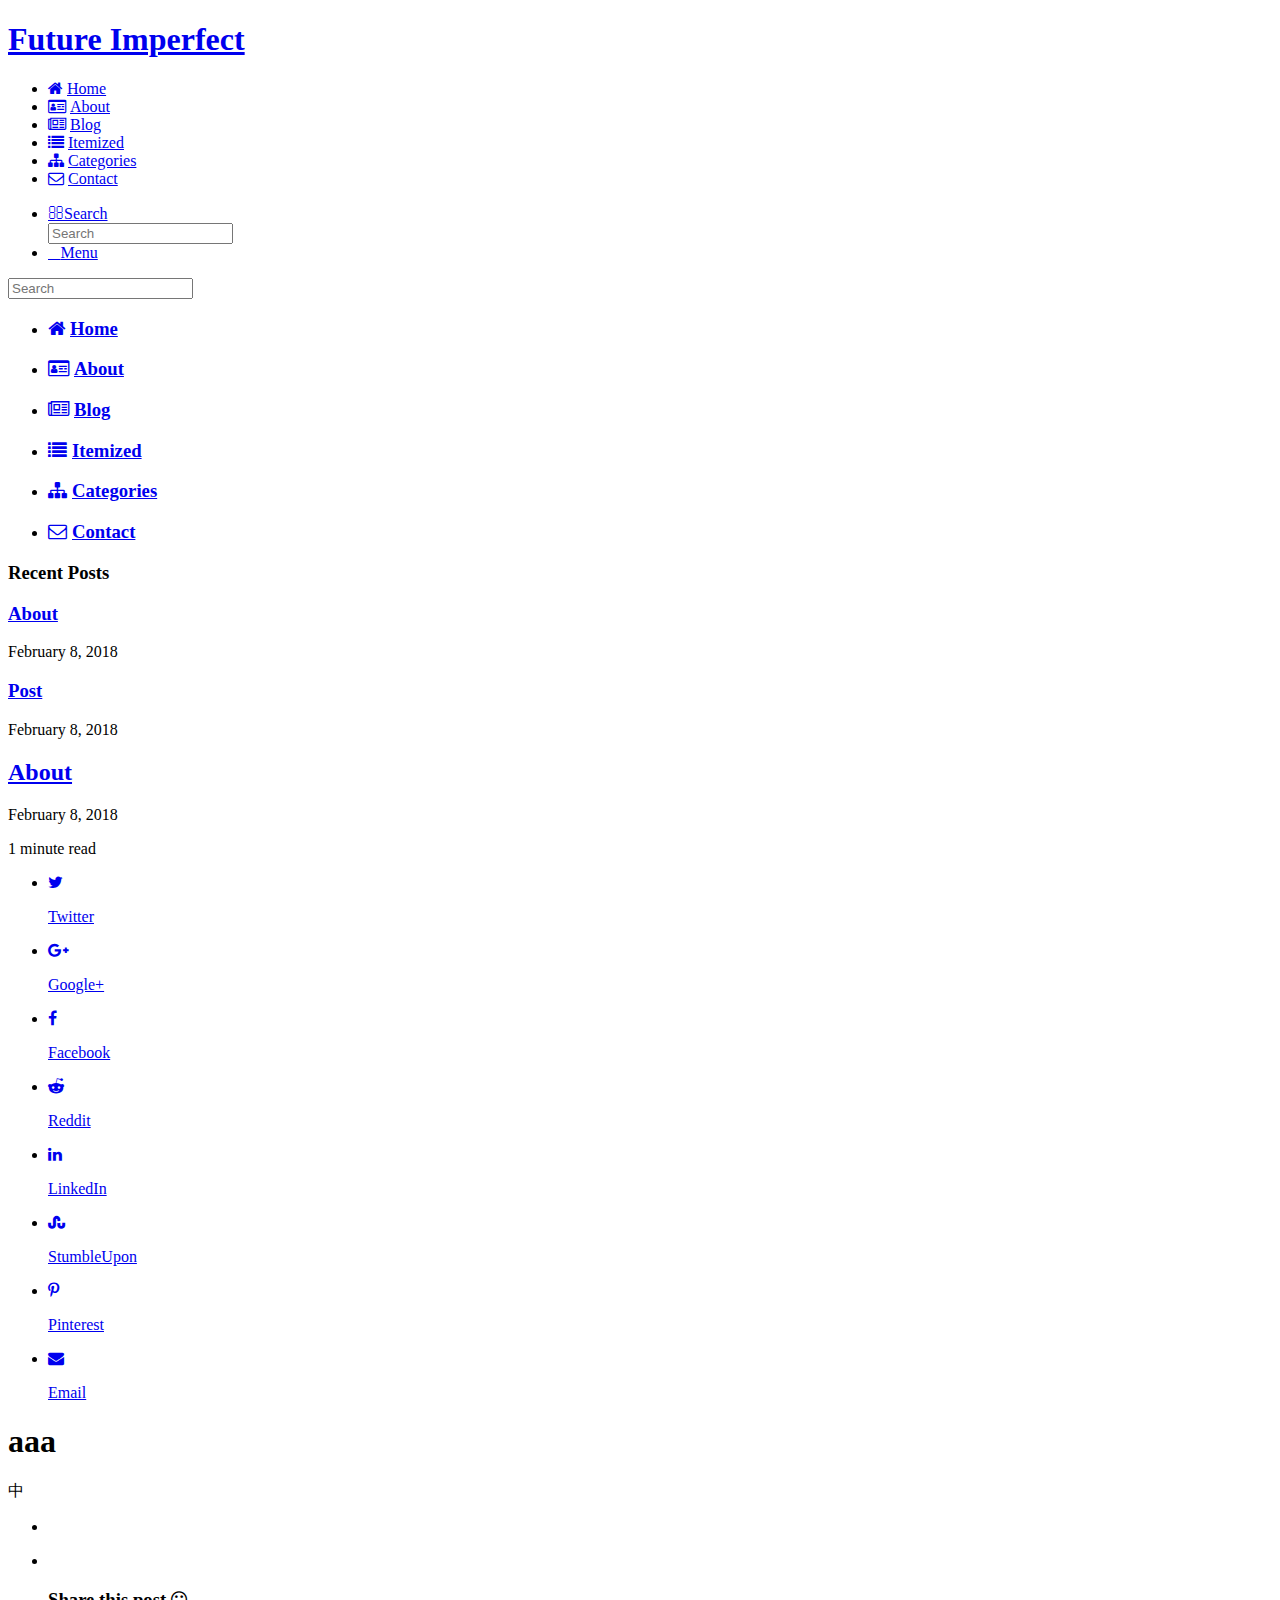
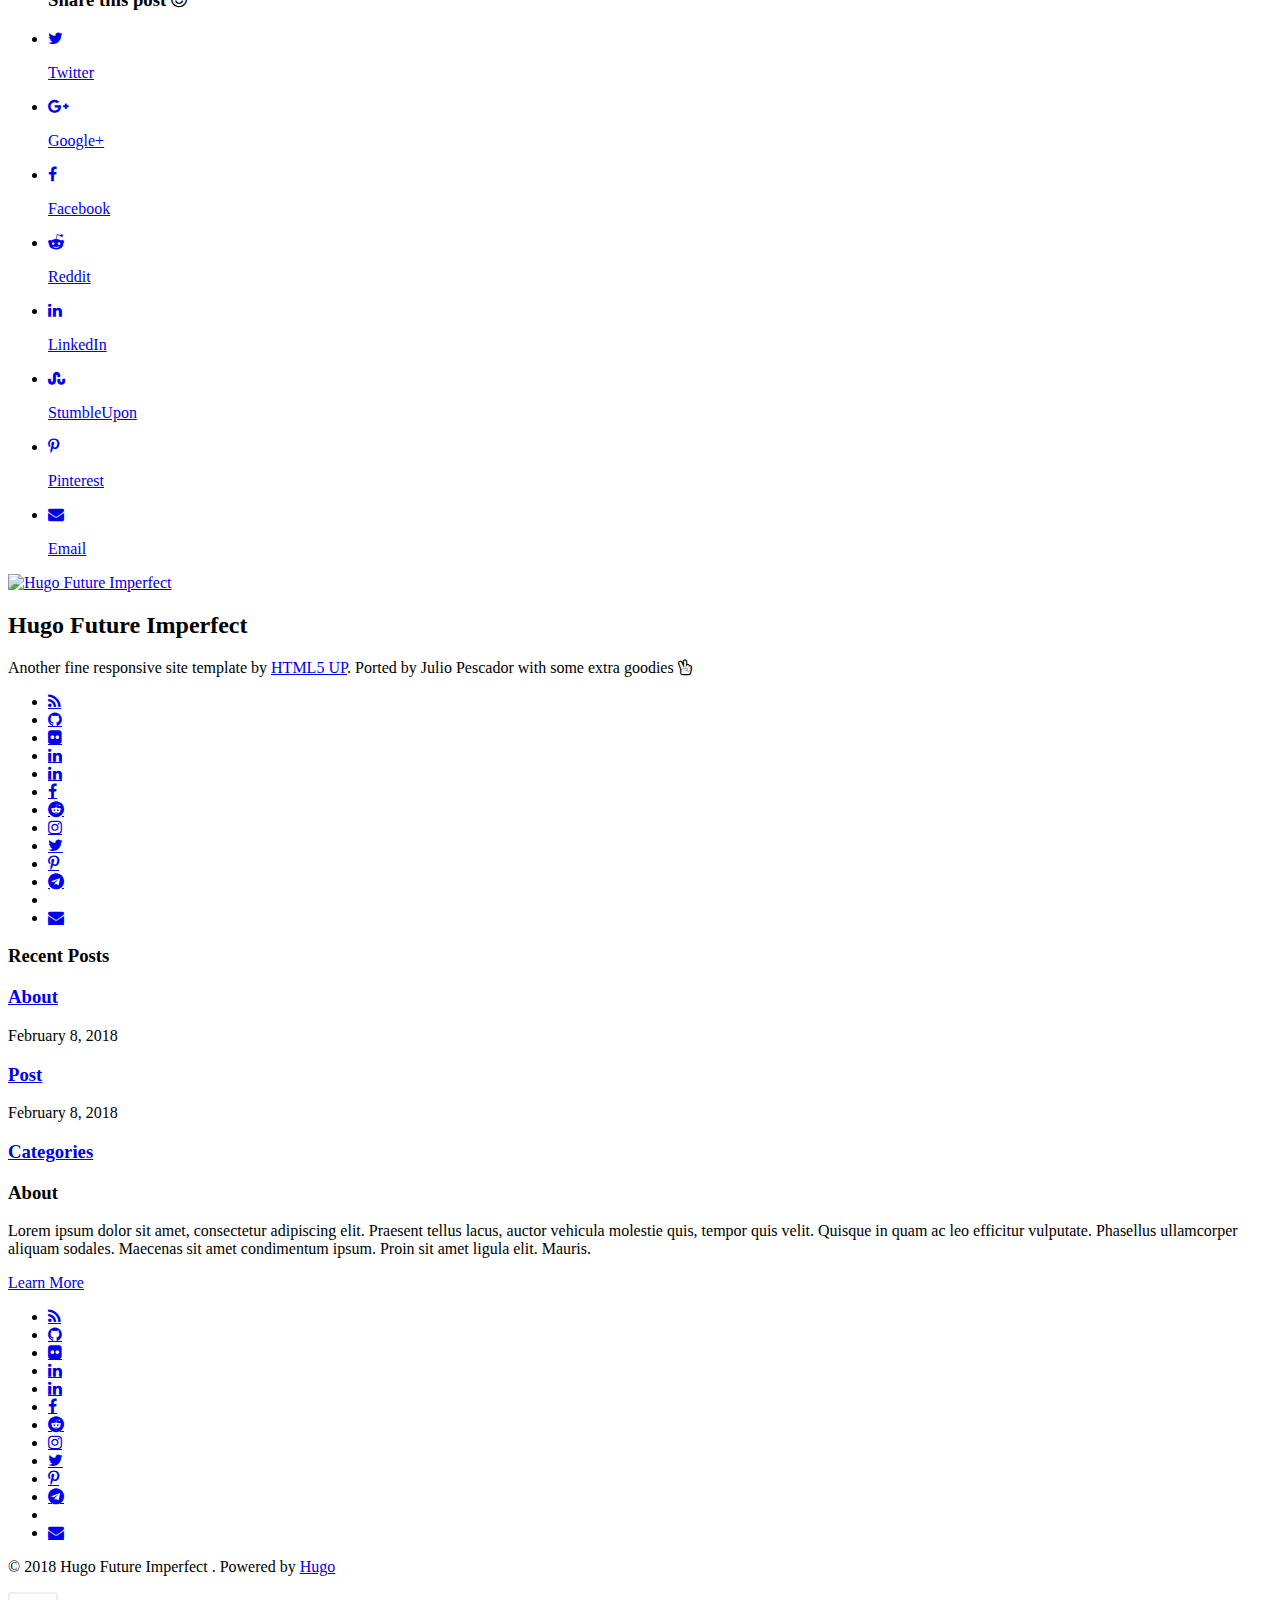
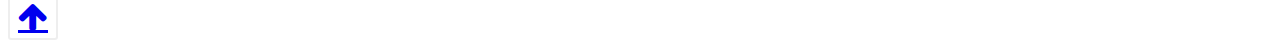
==== commit eb4f5ab1: "a" ====
--- a/index.html
+++ b/index.html
@@ -29,7 +29,7 @@
         <meta property="og:title" content="Hugo Future Imperfect" />
 <meta property="og:description" content="HTML5 UP theme, Future Imperfect with some extra goodies, ported by Julio Pescador. Powered by Hugo" />
 <meta property="og:type" content="website" />
-<meta property="og:url" content="http://hughyuna.top/" />
+<meta property="og:url" content="https://kacering.github.io/Hugh/" />
 
 
 
@@ -61,9 +61,9 @@
             <link rel="stylesheet" href="/local/css/1.css">
             <link rel="stylesheet" href="/local/font-awesome/4.7.0/css/font-awesome.min.css">
             <link rel="stylesheet" href="/local/ajax/libs/fancybox/3.1.25/jquery.fancybox.min.css">
-            <link rel="stylesheet" href="/css/main.css">
-            <link rel="stylesheet" href="/css/add-on.css">
-            <link rel="stylesheet" href="/css/academicons.min.css">
+            <link rel="stylesheet" href="/Hugh/css/main.css">
+            <link rel="stylesheet" href="/Hugh/css/add-on.css">
+            <link rel="stylesheet" href="/Hugh/css/academicons.min.css">
         
 
         
@@ -90,44 +90,44 @@
     
 <header id="header">
     
-      <h1><a href="/">Future Imperfect</a></h1>
+      <h1><a href="/Hugh/">Future Imperfect</a></h1>
     
 
     <nav class="links">
         <ul>
             
                 <li>
-                    <a href="/">
+                    <a href="/Hugh/">
                             <i class="fa fa-home">&nbsp;</i>Home
                     </a>
                 </li>
             
                 <li>
-                    <a href="/about/">
+                    <a href="/Hugh/about/">
                             <i class="fa fa-id-card-o">&nbsp;</i>About
                     </a>
                 </li>
             
                 <li>
-                    <a href="/blog/">
+                    <a href="/Hugh/blog/">
                             <i class="fa fa-newspaper-o">&nbsp;</i>Blog
                     </a>
                 </li>
             
                 <li>
-                    <a href="/itemized/">
+                    <a href="/Hugh/itemized/">
                             <i class="fa fa-list">&nbsp;</i>Itemized
                     </a>
                 </li>
             
                 <li>
-                    <a href="/categories/">
+                    <a href="/Hugh/categories/">
                             <i class="fa fa-sitemap">&nbsp;</i>Categories
                     </a>
                 </li>
             
                 <li>
-                    <a href="/contact/">
+                    <a href="/Hugh/contact/">
                             <i class="fa fa-envelope-o">&nbsp;</i>Contact
                     </a>
                 </li>
@@ -145,7 +145,7 @@
                 <a class="fa-search" href="#search">Search</a>
                 <form id="search" method="get" action="//google.com/search">
                     <input type="text" name="q" placeholder="Search" />
-                    <input type="hidden" name="as_sitesearch" value="http://hughyuna.top">
+                    <input type="hidden" name="as_sitesearch" value="https://kacering.github.io/Hugh/">
                 </form>
             </li>
             <li class="menu">
@@ -162,7 +162,7 @@
         <section>
             <form class="search" method="get" action="//google.com/search">
                 <input type="text" name="q" placeholder="Search" />
-                <input type="hidden" name="as_sitesearch" value="http://hughyuna.top">
+                <input type="hidden" name="as_sitesearch" value="https://kacering.github.io/Hugh/">
             </form>
         </section>
 
@@ -171,7 +171,7 @@
             <ul class="links">
                 
                     <li>
-                        <a href="/">
+                        <a href="/Hugh/">
                             <h3>
                                 <i class="fa fa-home">&nbsp;</i>Home
                             </h3>
@@ -179,7 +179,7 @@
                     </li>
                 
                     <li>
-                        <a href="/about/">
+                        <a href="/Hugh/about/">
                             <h3>
                                 <i class="fa fa-id-card-o">&nbsp;</i>About
                             </h3>
@@ -187,7 +187,7 @@
                     </li>
                 
                     <li>
-                        <a href="/blog/">
+                        <a href="/Hugh/blog/">
                             <h3>
                                 <i class="fa fa-newspaper-o">&nbsp;</i>Blog
                             </h3>
@@ -195,7 +195,7 @@
                     </li>
                 
                     <li>
-                        <a href="/itemized/">
+                        <a href="/Hugh/itemized/">
                             <h3>
                                 <i class="fa fa-list">&nbsp;</i>Itemized
                             </h3>
@@ -203,7 +203,7 @@
                     </li>
                 
                     <li>
-                        <a href="/categories/">
+                        <a href="/Hugh/categories/">
                             <h3>
                                 <i class="fa fa-sitemap">&nbsp;</i>Categories
                             </h3>
@@ -211,7 +211,7 @@
                     </li>
                 
                     <li>
-                        <a href="/contact/">
+                        <a href="/Hugh/contact/">
                             <h3>
                                 <i class="fa fa-envelope-o">&nbsp;</i>Contact
                             </h3>
@@ -236,7 +236,7 @@
                 
                         <article class="mini-post">
                             <header>
-                                <h3><a href="/post/about/">About</a></h3>
+                                <h3><a href="/Hugh/post/about/">About</a></h3>
                                 
                                 <time class="published" datetime=
                                     '2018-02-08'>
@@ -248,7 +248,7 @@
                 
                         <article class="mini-post">
                             <header>
-                                <h3><a href="/post/">Post</a></h3>
+                                <h3><a href="/Hugh/post/">Post</a></h3>
                                 
                                 <time class="published" datetime=
                                     '2018-02-08'>
@@ -274,7 +274,7 @@
   <header>
     <div class="title">
         
-            <h2><a href="/post/about/">About</a></h2>
+            <h2><a href="/Hugh/post/about/">About</a></h2>
         
         
     </div>
@@ -300,7 +300,7 @@
 
 
 <li>
-  <a href="//twitter.com/share?url=http%3a%2f%2fhughyuna.top%2fpost%2fabout%2f&amp;text=About&amp;via=example" target="_blank" class="share-btn twitter">
+  <a href="//twitter.com/share?url=https%3a%2f%2fkacering.github.io%2fHugh%2fpost%2fabout%2f&amp;text=About&amp;via=example" target="_blank" class="share-btn twitter">
     <i class="fa fa-twitter"></i>
     <p>Twitter</p>
     </a>
@@ -308,7 +308,7 @@
 
 
 <li>
-  <a href="//plus.google.com/share?url=http%3a%2f%2fhughyuna.top%2fpost%2fabout%2f" target="_blank" class="share-btn google-plus">
+  <a href="//plus.google.com/share?url=https%3a%2f%2fkacering.github.io%2fHugh%2fpost%2fabout%2f" target="_blank" class="share-btn google-plus">
     <i class="fa fa-google-plus"></i>
     <p>Google+</p>
   </a>
@@ -316,7 +316,7 @@
 
 
 <li>
-  <a href="//www.facebook.com/sharer/sharer.php?u=http%3a%2f%2fhughyuna.top%2fpost%2fabout%2f" target="_blank" class="share-btn facebook">
+  <a href="//www.facebook.com/sharer/sharer.php?u=https%3a%2f%2fkacering.github.io%2fHugh%2fpost%2fabout%2f" target="_blank" class="share-btn facebook">
     <i class="fa fa-facebook"></i>
     <p>Facebook</p>
     </a>
@@ -324,7 +324,7 @@
 
 
 <li>
-  <a href="//reddit.com/submit?url=http%3a%2f%2fhughyuna.top%2fpost%2fabout%2f&amp;title=About" target="_blank" class="share-btn reddit">
+  <a href="//reddit.com/submit?url=https%3a%2f%2fkacering.github.io%2fHugh%2fpost%2fabout%2f&amp;title=About" target="_blank" class="share-btn reddit">
     <i class="fa fa-reddit-alien"></i>
     <p>Reddit</p>
   </a>
@@ -332,7 +332,7 @@
 
 
 <li>
-  <a href="//www.linkedin.com/shareArticle?url=http%3a%2f%2fhughyuna.top%2fpost%2fabout%2f&amp;title=About" target="_blank" class="share-btn linkedin">
+  <a href="//www.linkedin.com/shareArticle?url=https%3a%2f%2fkacering.github.io%2fHugh%2fpost%2fabout%2f&amp;title=About" target="_blank" class="share-btn linkedin">
       <i class="fa fa-linkedin"></i>
       <p>LinkedIn</p>
     </a>
@@ -340,7 +340,7 @@
 
 
 <li>
-  <a href="//www.stumbleupon.com/submit?url=http%3a%2f%2fhughyuna.top%2fpost%2fabout%2f&amp;title=About" target="_blank" class="share-btn stumbleupon">
+  <a href="//www.stumbleupon.com/submit?url=https%3a%2f%2fkacering.github.io%2fHugh%2fpost%2fabout%2f&amp;title=About" target="_blank" class="share-btn stumbleupon">
     <i class="fa fa-stumbleupon"></i>
     <p>StumbleUpon</p>
   </a>
@@ -348,7 +348,7 @@
 
 
 <li>
-  <a href="//www.pinterest.com/pin/create/button/?url=http%3a%2f%2fhughyuna.top%2fpost%2fabout%2f&amp;description=About" target="_blank" class="share-btn pinterest">
+  <a href="//www.pinterest.com/pin/create/button/?url=https%3a%2f%2fkacering.github.io%2fHugh%2fpost%2fabout%2f&amp;description=About" target="_blank" class="share-btn pinterest">
     <i class="fa fa-pinterest-p"></i>
     <p>Pinterest</p>
   </a>
@@ -356,7 +356,7 @@
 
 
 <li>
-  <a href="mailto:?subject=Check out this post by &amp;body=http%3a%2f%2fhughyuna.top%2fpost%2fabout%2f" target="_blank" class="share-btn email">
+  <a href="mailto:?subject=Check out this post by &amp;body=https%3a%2f%2fkacering.github.io%2fHugh%2fpost%2fabout%2f" target="_blank" class="share-btn email">
     <i class="fa fa-envelope"></i>
     <p>Email</p>
   </a>
@@ -413,7 +413,7 @@
 
 
 <li>
-  <a href="//twitter.com/share?url=http%3a%2f%2fhughyuna.top%2fpost%2fabout%2f&amp;text=About&amp;via=example" target="_blank" class="share-btn twitter">
+  <a href="//twitter.com/share?url=https%3a%2f%2fkacering.github.io%2fHugh%2fpost%2fabout%2f&amp;text=About&amp;via=example" target="_blank" class="share-btn twitter">
     <i class="fa fa-twitter"></i>
     <p>Twitter</p>
     </a>
@@ -421,7 +421,7 @@
 
 
 <li>
-  <a href="//plus.google.com/share?url=http%3a%2f%2fhughyuna.top%2fpost%2fabout%2f" target="_blank" class="share-btn google-plus">
+  <a href="//plus.google.com/share?url=https%3a%2f%2fkacering.github.io%2fHugh%2fpost%2fabout%2f" target="_blank" class="share-btn google-plus">
     <i class="fa fa-google-plus"></i>
     <p>Google+</p>
   </a>
@@ -429,7 +429,7 @@
 
 
 <li>
-  <a href="//www.facebook.com/sharer/sharer.php?u=http%3a%2f%2fhughyuna.top%2fpost%2fabout%2f" target="_blank" class="share-btn facebook">
+  <a href="//www.facebook.com/sharer/sharer.php?u=https%3a%2f%2fkacering.github.io%2fHugh%2fpost%2fabout%2f" target="_blank" class="share-btn facebook">
     <i class="fa fa-facebook"></i>
     <p>Facebook</p>
     </a>
@@ -437,7 +437,7 @@
 
 
 <li>
-  <a href="//reddit.com/submit?url=http%3a%2f%2fhughyuna.top%2fpost%2fabout%2f&amp;title=About" target="_blank" class="share-btn reddit">
+  <a href="//reddit.com/submit?url=https%3a%2f%2fkacering.github.io%2fHugh%2fpost%2fabout%2f&amp;title=About" target="_blank" class="share-btn reddit">
     <i class="fa fa-reddit-alien"></i>
     <p>Reddit</p>
   </a>
@@ -445,7 +445,7 @@
 
 
 <li>
-  <a href="//www.linkedin.com/shareArticle?url=http%3a%2f%2fhughyuna.top%2fpost%2fabout%2f&amp;title=About" target="_blank" class="share-btn linkedin">
+  <a href="//www.linkedin.com/shareArticle?url=https%3a%2f%2fkacering.github.io%2fHugh%2fpost%2fabout%2f&amp;title=About" target="_blank" class="share-btn linkedin">
       <i class="fa fa-linkedin"></i>
       <p>LinkedIn</p>
     </a>
@@ -453,7 +453,7 @@
 
 
 <li>
-  <a href="//www.stumbleupon.com/submit?url=http%3a%2f%2fhughyuna.top%2fpost%2fabout%2f&amp;title=About" target="_blank" class="share-btn stumbleupon">
+  <a href="//www.stumbleupon.com/submit?url=https%3a%2f%2fkacering.github.io%2fHugh%2fpost%2fabout%2f&amp;title=About" target="_blank" class="share-btn stumbleupon">
     <i class="fa fa-stumbleupon"></i>
     <p>StumbleUpon</p>
   </a>
@@ -461,7 +461,7 @@
 
 
 <li>
-  <a href="//www.pinterest.com/pin/create/button/?url=http%3a%2f%2fhughyuna.top%2fpost%2fabout%2f&amp;description=About" target="_blank" class="share-btn pinterest">
+  <a href="//www.pinterest.com/pin/create/button/?url=https%3a%2f%2fkacering.github.io%2fHugh%2fpost%2fabout%2f&amp;description=About" target="_blank" class="share-btn pinterest">
     <i class="fa fa-pinterest-p"></i>
     <p>Pinterest</p>
   </a>
@@ -469,7 +469,7 @@
 
 
 <li>
-  <a href="mailto:?subject=Check out this post by &amp;body=http%3a%2f%2fhughyuna.top%2fpost%2fabout%2f" target="_blank" class="share-btn email">
+  <a href="mailto:?subject=Check out this post by &amp;body=https%3a%2f%2fkacering.github.io%2fHugh%2fpost%2fabout%2f" target="_blank" class="share-btn email">
     <i class="fa fa-envelope"></i>
     <p>Email</p>
   </a>
@@ -489,7 +489,7 @@
     
     
       
-        <a href='/' class="logo"><img src="/img/main/logo.jpg" alt="Hugo Future Imperfect" /></a>
+        <a href='/Hugh/' class="logo"><img src="/Hugh/img/main/logo.jpg" alt="Hugo Future Imperfect" /></a>
       
     
     
@@ -502,7 +502,7 @@
       <ul class="icons">
         
           <li>
-            <a href="http://hughyuna.top/index.xml" type="application/rss+xml" target="_blank" title="RSS" class="fa fa-rss"></a>
+            <a href="https://kacering.github.io/Hugh/index.xml" type="application/rss+xml" target="_blank" title="RSS" class="fa fa-rss"></a>
           </li>
         
         
@@ -628,7 +628,7 @@
           <article class="mini-post">
             <header>
               <h3>
-                <a href="/post/about/">About</a>
+                <a href="/Hugh/post/about/">About</a>
               </h3>
               
               <time class="published" datetime='2018-02-08'>
@@ -642,7 +642,7 @@
           <article class="mini-post">
             <header>
               <h3>
-                <a href="/post/">Post</a>
+                <a href="/Hugh/post/">Post</a>
               </h3>
               
               <time class="published" datetime='2018-02-08'>
@@ -694,7 +694,7 @@
       <ul class="icons">
         
           <li>
-            <a href="http://hughyuna.top/index.xml" type="application/rss+xml" target="_blank" title="RSS" class="fa fa-rss"></a>
+            <a href="https://kacering.github.io/Hugh/index.xml" type="application/rss+xml" target="_blank" title="RSS" class="fa fa-rss"></a>
           </li>
         
         
@@ -841,9 +841,9 @@
       <script src="/local/ajax/libs/highlight.js/9.12.0/highlight.min.js"></script>
       <script src="/local/ajax/libs/skel/3.0.1/skel.min.js"></script>
       <script src="/local/ajax/libs/fancybox/3.1.25/jquery.fancybox.min.js"></script>
-      <script src="/js/util.js"></script>
-      <script src="/js/main.js"></script>
-      <script src="/js/backToTop.js"></script>
+      <script src="/Hugh/js/util.js"></script>
+      <script src="/Hugh/js/main.js"></script>
+      <script src="/Hugh/js/backToTop.js"></script>
     
 
     
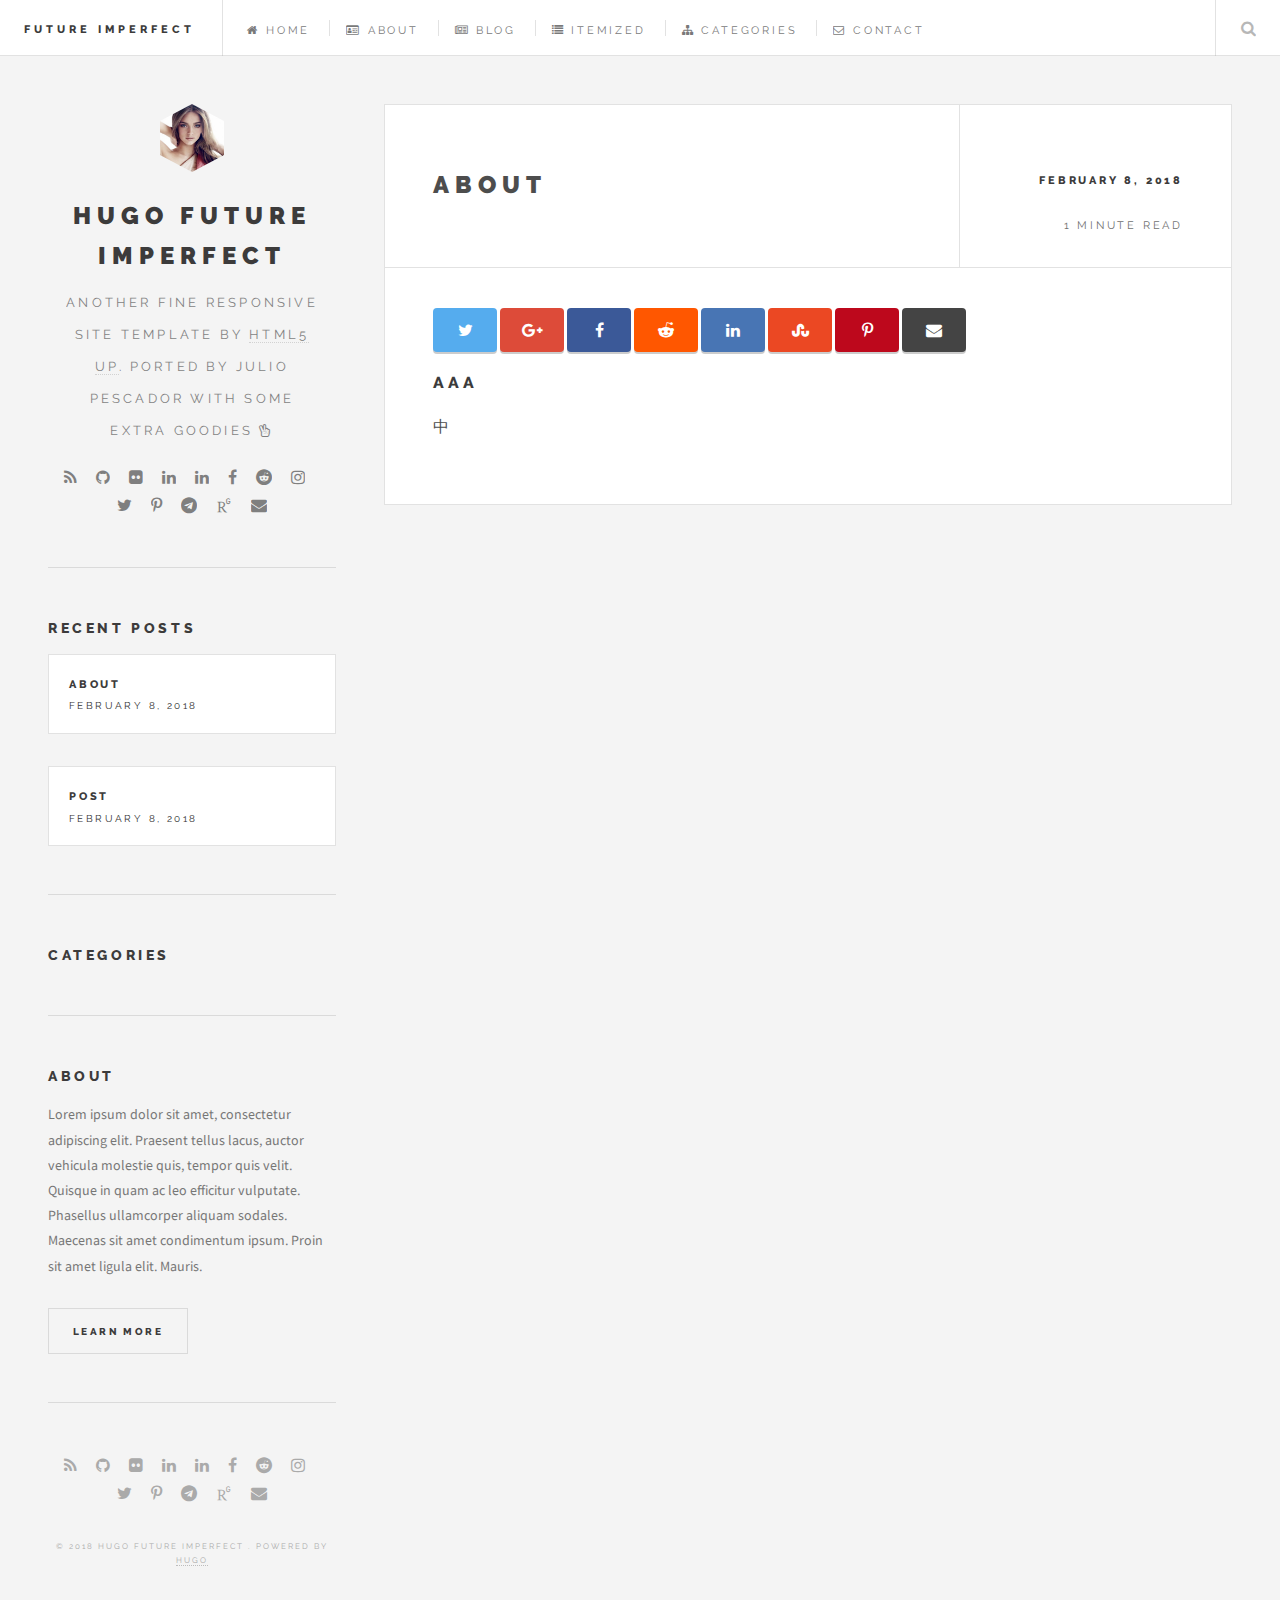
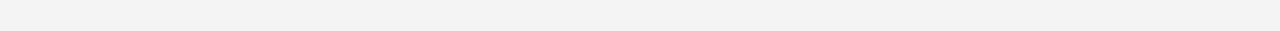
==== commit 05563bf1: "a" ====
--- a/index.html
+++ b/index.html
@@ -29,7 +29,7 @@
         <meta property="og:title" content="Hugo Future Imperfect" />
 <meta property="og:description" content="HTML5 UP theme, Future Imperfect with some extra goodies, ported by Julio Pescador. Powered by Hugo" />
 <meta property="og:type" content="website" />
-<meta property="og:url" content="https://kacering.github.io/Hugh/" />
+<meta property="og:url" content="https://kacering.github.io/" />
 
 
 
@@ -61,9 +61,9 @@
             <link rel="stylesheet" href="/local/css/1.css">
             <link rel="stylesheet" href="/local/font-awesome/4.7.0/css/font-awesome.min.css">
             <link rel="stylesheet" href="/local/ajax/libs/fancybox/3.1.25/jquery.fancybox.min.css">
-            <link rel="stylesheet" href="/Hugh/css/main.css">
-            <link rel="stylesheet" href="/Hugh/css/add-on.css">
-            <link rel="stylesheet" href="/Hugh/css/academicons.min.css">
+            <link rel="stylesheet" href="/css/main.css">
+            <link rel="stylesheet" href="/css/add-on.css">
+            <link rel="stylesheet" href="/css/academicons.min.css">
         
 
         
@@ -90,44 +90,44 @@
     
 <header id="header">
     
-      <h1><a href="/Hugh/">Future Imperfect</a></h1>
+      <h1><a href="/">Future Imperfect</a></h1>
     
 
     <nav class="links">
         <ul>
             
                 <li>
-                    <a href="/Hugh/">
+                    <a href="/">
                             <i class="fa fa-home">&nbsp;</i>Home
                     </a>
                 </li>
             
                 <li>
-                    <a href="/Hugh/about/">
+                    <a href="/about/">
                             <i class="fa fa-id-card-o">&nbsp;</i>About
                     </a>
                 </li>
             
                 <li>
-                    <a href="/Hugh/blog/">
+                    <a href="/blog/">
                             <i class="fa fa-newspaper-o">&nbsp;</i>Blog
                     </a>
                 </li>
             
                 <li>
-                    <a href="/Hugh/itemized/">
+                    <a href="/itemized/">
                             <i class="fa fa-list">&nbsp;</i>Itemized
                     </a>
                 </li>
             
                 <li>
-                    <a href="/Hugh/categories/">
+                    <a href="/categories/">
                             <i class="fa fa-sitemap">&nbsp;</i>Categories
                     </a>
                 </li>
             
                 <li>
-                    <a href="/Hugh/contact/">
+                    <a href="/contact/">
                             <i class="fa fa-envelope-o">&nbsp;</i>Contact
                     </a>
                 </li>
@@ -145,7 +145,7 @@
                 <a class="fa-search" href="#search">Search</a>
                 <form id="search" method="get" action="//google.com/search">
                     <input type="text" name="q" placeholder="Search" />
-                    <input type="hidden" name="as_sitesearch" value="https://kacering.github.io/Hugh/">
+                    <input type="hidden" name="as_sitesearch" value="https://kacering.github.io">
                 </form>
             </li>
             <li class="menu">
@@ -162,7 +162,7 @@
         <section>
             <form class="search" method="get" action="//google.com/search">
                 <input type="text" name="q" placeholder="Search" />
-                <input type="hidden" name="as_sitesearch" value="https://kacering.github.io/Hugh/">
+                <input type="hidden" name="as_sitesearch" value="https://kacering.github.io">
             </form>
         </section>
 
@@ -171,7 +171,7 @@
             <ul class="links">
                 
                     <li>
-                        <a href="/Hugh/">
+                        <a href="/">
                             <h3>
                                 <i class="fa fa-home">&nbsp;</i>Home
                             </h3>
@@ -179,7 +179,7 @@
                     </li>
                 
                     <li>
-                        <a href="/Hugh/about/">
+                        <a href="/about/">
                             <h3>
                                 <i class="fa fa-id-card-o">&nbsp;</i>About
                             </h3>
@@ -187,7 +187,7 @@
                     </li>
                 
                     <li>
-                        <a href="/Hugh/blog/">
+                        <a href="/blog/">
                             <h3>
                                 <i class="fa fa-newspaper-o">&nbsp;</i>Blog
                             </h3>
@@ -195,7 +195,7 @@
                     </li>
                 
                     <li>
-                        <a href="/Hugh/itemized/">
+                        <a href="/itemized/">
                             <h3>
                                 <i class="fa fa-list">&nbsp;</i>Itemized
                             </h3>
@@ -203,7 +203,7 @@
                     </li>
                 
                     <li>
-                        <a href="/Hugh/categories/">
+                        <a href="/categories/">
                             <h3>
                                 <i class="fa fa-sitemap">&nbsp;</i>Categories
                             </h3>
@@ -211,7 +211,7 @@
                     </li>
                 
                     <li>
-                        <a href="/Hugh/contact/">
+                        <a href="/contact/">
                             <h3>
                                 <i class="fa fa-envelope-o">&nbsp;</i>Contact
                             </h3>
@@ -236,7 +236,7 @@
                 
                         <article class="mini-post">
                             <header>
-                                <h3><a href="/Hugh/post/about/">About</a></h3>
+                                <h3><a href="/post/about/">About</a></h3>
                                 
                                 <time class="published" datetime=
                                     '2018-02-08'>
@@ -248,7 +248,7 @@
                 
                         <article class="mini-post">
                             <header>
-                                <h3><a href="/Hugh/post/">Post</a></h3>
+                                <h3><a href="/post/">Post</a></h3>
                                 
                                 <time class="published" datetime=
                                     '2018-02-08'>
@@ -274,7 +274,7 @@
   <header>
     <div class="title">
         
-            <h2><a href="/Hugh/post/about/">About</a></h2>
+            <h2><a href="/post/about/">About</a></h2>
         
         
     </div>
@@ -300,7 +300,7 @@
 
 
 <li>
-  <a href="//twitter.com/share?url=https%3a%2f%2fkacering.github.io%2fHugh%2fpost%2fabout%2f&amp;text=About&amp;via=example" target="_blank" class="share-btn twitter">
+  <a href="//twitter.com/share?url=https%3a%2f%2fkacering.github.io%2fpost%2fabout%2f&amp;text=About&amp;via=example" target="_blank" class="share-btn twitter">
     <i class="fa fa-twitter"></i>
     <p>Twitter</p>
     </a>
@@ -308,7 +308,7 @@
 
 
 <li>
-  <a href="//plus.google.com/share?url=https%3a%2f%2fkacering.github.io%2fHugh%2fpost%2fabout%2f" target="_blank" class="share-btn google-plus">
+  <a href="//plus.google.com/share?url=https%3a%2f%2fkacering.github.io%2fpost%2fabout%2f" target="_blank" class="share-btn google-plus">
     <i class="fa fa-google-plus"></i>
     <p>Google+</p>
   </a>
@@ -316,7 +316,7 @@
 
 
 <li>
-  <a href="//www.facebook.com/sharer/sharer.php?u=https%3a%2f%2fkacering.github.io%2fHugh%2fpost%2fabout%2f" target="_blank" class="share-btn facebook">
+  <a href="//www.facebook.com/sharer/sharer.php?u=https%3a%2f%2fkacering.github.io%2fpost%2fabout%2f" target="_blank" class="share-btn facebook">
     <i class="fa fa-facebook"></i>
     <p>Facebook</p>
     </a>
@@ -324,7 +324,7 @@
 
 
 <li>
-  <a href="//reddit.com/submit?url=https%3a%2f%2fkacering.github.io%2fHugh%2fpost%2fabout%2f&amp;title=About" target="_blank" class="share-btn reddit">
+  <a href="//reddit.com/submit?url=https%3a%2f%2fkacering.github.io%2fpost%2fabout%2f&amp;title=About" target="_blank" class="share-btn reddit">
     <i class="fa fa-reddit-alien"></i>
     <p>Reddit</p>
   </a>
@@ -332,7 +332,7 @@
 
 
 <li>
-  <a href="//www.linkedin.com/shareArticle?url=https%3a%2f%2fkacering.github.io%2fHugh%2fpost%2fabout%2f&amp;title=About" target="_blank" class="share-btn linkedin">
+  <a href="//www.linkedin.com/shareArticle?url=https%3a%2f%2fkacering.github.io%2fpost%2fabout%2f&amp;title=About" target="_blank" class="share-btn linkedin">
       <i class="fa fa-linkedin"></i>
       <p>LinkedIn</p>
     </a>
@@ -340,7 +340,7 @@
 
 
 <li>
-  <a href="//www.stumbleupon.com/submit?url=https%3a%2f%2fkacering.github.io%2fHugh%2fpost%2fabout%2f&amp;title=About" target="_blank" class="share-btn stumbleupon">
+  <a href="//www.stumbleupon.com/submit?url=https%3a%2f%2fkacering.github.io%2fpost%2fabout%2f&amp;title=About" target="_blank" class="share-btn stumbleupon">
     <i class="fa fa-stumbleupon"></i>
     <p>StumbleUpon</p>
   </a>
@@ -348,7 +348,7 @@
 
 
 <li>
-  <a href="//www.pinterest.com/pin/create/button/?url=https%3a%2f%2fkacering.github.io%2fHugh%2fpost%2fabout%2f&amp;description=About" target="_blank" class="share-btn pinterest">
+  <a href="//www.pinterest.com/pin/create/button/?url=https%3a%2f%2fkacering.github.io%2fpost%2fabout%2f&amp;description=About" target="_blank" class="share-btn pinterest">
     <i class="fa fa-pinterest-p"></i>
     <p>Pinterest</p>
   </a>
@@ -356,7 +356,7 @@
 
 
 <li>
-  <a href="mailto:?subject=Check out this post by &amp;body=https%3a%2f%2fkacering.github.io%2fHugh%2fpost%2fabout%2f" target="_blank" class="share-btn email">
+  <a href="mailto:?subject=Check out this post by &amp;body=https%3a%2f%2fkacering.github.io%2fpost%2fabout%2f" target="_blank" class="share-btn email">
     <i class="fa fa-envelope"></i>
     <p>Email</p>
   </a>
@@ -413,7 +413,7 @@
 
 
 <li>
-  <a href="//twitter.com/share?url=https%3a%2f%2fkacering.github.io%2fHugh%2fpost%2fabout%2f&amp;text=About&amp;via=example" target="_blank" class="share-btn twitter">
+  <a href="//twitter.com/share?url=https%3a%2f%2fkacering.github.io%2fpost%2fabout%2f&amp;text=About&amp;via=example" target="_blank" class="share-btn twitter">
     <i class="fa fa-twitter"></i>
     <p>Twitter</p>
     </a>
@@ -421,7 +421,7 @@
 
 
 <li>
-  <a href="//plus.google.com/share?url=https%3a%2f%2fkacering.github.io%2fHugh%2fpost%2fabout%2f" target="_blank" class="share-btn google-plus">
+  <a href="//plus.google.com/share?url=https%3a%2f%2fkacering.github.io%2fpost%2fabout%2f" target="_blank" class="share-btn google-plus">
     <i class="fa fa-google-plus"></i>
     <p>Google+</p>
   </a>
@@ -429,7 +429,7 @@
 
 
 <li>
-  <a href="//www.facebook.com/sharer/sharer.php?u=https%3a%2f%2fkacering.github.io%2fHugh%2fpost%2fabout%2f" target="_blank" class="share-btn facebook">
+  <a href="//www.facebook.com/sharer/sharer.php?u=https%3a%2f%2fkacering.github.io%2fpost%2fabout%2f" target="_blank" class="share-btn facebook">
     <i class="fa fa-facebook"></i>
     <p>Facebook</p>
     </a>
@@ -437,7 +437,7 @@
 
 
 <li>
-  <a href="//reddit.com/submit?url=https%3a%2f%2fkacering.github.io%2fHugh%2fpost%2fabout%2f&amp;title=About" target="_blank" class="share-btn reddit">
+  <a href="//reddit.com/submit?url=https%3a%2f%2fkacering.github.io%2fpost%2fabout%2f&amp;title=About" target="_blank" class="share-btn reddit">
     <i class="fa fa-reddit-alien"></i>
     <p>Reddit</p>
   </a>
@@ -445,7 +445,7 @@
 
 
 <li>
-  <a href="//www.linkedin.com/shareArticle?url=https%3a%2f%2fkacering.github.io%2fHugh%2fpost%2fabout%2f&amp;title=About" target="_blank" class="share-btn linkedin">
+  <a href="//www.linkedin.com/shareArticle?url=https%3a%2f%2fkacering.github.io%2fpost%2fabout%2f&amp;title=About" target="_blank" class="share-btn linkedin">
       <i class="fa fa-linkedin"></i>
       <p>LinkedIn</p>
     </a>
@@ -453,7 +453,7 @@
 
 
 <li>
-  <a href="//www.stumbleupon.com/submit?url=https%3a%2f%2fkacering.github.io%2fHugh%2fpost%2fabout%2f&amp;title=About" target="_blank" class="share-btn stumbleupon">
+  <a href="//www.stumbleupon.com/submit?url=https%3a%2f%2fkacering.github.io%2fpost%2fabout%2f&amp;title=About" target="_blank" class="share-btn stumbleupon">
     <i class="fa fa-stumbleupon"></i>
     <p>StumbleUpon</p>
   </a>
@@ -461,7 +461,7 @@
 
 
 <li>
-  <a href="//www.pinterest.com/pin/create/button/?url=https%3a%2f%2fkacering.github.io%2fHugh%2fpost%2fabout%2f&amp;description=About" target="_blank" class="share-btn pinterest">
+  <a href="//www.pinterest.com/pin/create/button/?url=https%3a%2f%2fkacering.github.io%2fpost%2fabout%2f&amp;description=About" target="_blank" class="share-btn pinterest">
     <i class="fa fa-pinterest-p"></i>
     <p>Pinterest</p>
   </a>
@@ -469,7 +469,7 @@
 
 
 <li>
-  <a href="mailto:?subject=Check out this post by &amp;body=https%3a%2f%2fkacering.github.io%2fHugh%2fpost%2fabout%2f" target="_blank" class="share-btn email">
+  <a href="mailto:?subject=Check out this post by &amp;body=https%3a%2f%2fkacering.github.io%2fpost%2fabout%2f" target="_blank" class="share-btn email">
     <i class="fa fa-envelope"></i>
     <p>Email</p>
   </a>
@@ -489,7 +489,7 @@
     
     
       
-        <a href='/Hugh/' class="logo"><img src="/Hugh/img/main/logo.jpg" alt="Hugo Future Imperfect" /></a>
+        <a href='/' class="logo"><img src="/img/main/logo.jpg" alt="Hugo Future Imperfect" /></a>
       
     
     
@@ -502,7 +502,7 @@
       <ul class="icons">
         
           <li>
-            <a href="https://kacering.github.io/Hugh/index.xml" type="application/rss+xml" target="_blank" title="RSS" class="fa fa-rss"></a>
+            <a href="https://kacering.github.io/index.xml" type="application/rss+xml" target="_blank" title="RSS" class="fa fa-rss"></a>
           </li>
         
         
@@ -628,7 +628,7 @@
           <article class="mini-post">
             <header>
               <h3>
-                <a href="/Hugh/post/about/">About</a>
+                <a href="/post/about/">About</a>
               </h3>
               
               <time class="published" datetime='2018-02-08'>
@@ -642,7 +642,7 @@
           <article class="mini-post">
             <header>
               <h3>
-                <a href="/Hugh/post/">Post</a>
+                <a href="/post/">Post</a>
               </h3>
               
               <time class="published" datetime='2018-02-08'>
@@ -694,7 +694,7 @@
       <ul class="icons">
         
           <li>
-            <a href="https://kacering.github.io/Hugh/index.xml" type="application/rss+xml" target="_blank" title="RSS" class="fa fa-rss"></a>
+            <a href="https://kacering.github.io/index.xml" type="application/rss+xml" target="_blank" title="RSS" class="fa fa-rss"></a>
           </li>
         
         
@@ -841,9 +841,9 @@
       <script src="/local/ajax/libs/highlight.js/9.12.0/highlight.min.js"></script>
       <script src="/local/ajax/libs/skel/3.0.1/skel.min.js"></script>
       <script src="/local/ajax/libs/fancybox/3.1.25/jquery.fancybox.min.js"></script>
-      <script src="/Hugh/js/util.js"></script>
-      <script src="/Hugh/js/main.js"></script>
-      <script src="/Hugh/js/backToTop.js"></script>
+      <script src="/js/util.js"></script>
+      <script src="/js/main.js"></script>
+      <script src="/js/backToTop.js"></script>
     
 
     
--- a/css/main.css
+++ b/css/main.css
@@ -0,0 +1,2966 @@
+/*@import url(font-awesome.min.css);*/
+/*@import url("//fonts.googleapis.com/css?family=Source+Sans+Pro:400,700|Raleway:400,800,900");*/
+
+/*
+	Future Imperfect by HTML5 UP
+	html5up.net | @n33co
+	Free for personal and commercial use under the CCA 3.0 license (html5up.net/license)
+
+	Modified/Cleaned for use with Hugo-Future-Imperfect Theme
+	gohugo.io | @pacollins
+*/
+
+/* Reset */
+
+	html, body, div, span, applet, object, iframe, h1, h2, h3, h4, h5, h6, p,
+	blockquote, pre, a, abbr,	acronym, address, big, cite, code, del, dfn, em,
+	img, ins, kbd, q, s, samp, small, strike, strong,	sub, sup, tt, var, b, u,
+	i, center, dl, dt, dd, ol, ul, li, fieldset, form, label, legend, table,
+	caption, tbody, tfoot, thead, tr, th, td, article, aside, canvas,	details,
+	embed, figure, figcaption, footer, header, hgroup, menu, nav, output, ruby,
+	section, summary, time, mark, audio, video {
+		margin: 0;
+		padding: 0;
+		border: 0;
+		font-size: 100%;
+		font: inherit;
+		vertical-align: baseline;
+	}
+
+	article, aside, details, figcaption, figure, footer, header, hgroup, menu,
+	nav, section {
+		display: block;
+	}
+
+	body {
+		line-height: 1;
+		-webkit-text-size-adjust: none;
+	}
+
+	ol, ul {
+		list-style: none;
+	}
+
+	blockquote, q {
+		quotes: none;
+
+	}
+
+	blockquote:before,
+	blockquote:after,
+	q:before,
+	q:after {
+		content: '';
+		content: none;
+	}
+
+	header p {
+		font-family: "Raleway", Helvetica, sans-serif;
+		font-size: 0.7em;
+		font-weight: 400;
+		letter-spacing: 0.25em;
+		line-height: 2.5;
+		margin: -1em 1em 0;
+		text-transform: uppercase;
+	}
+
+	table {
+		border-collapse: collapse;
+		border-spacing: 0;
+	}
+
+/* Box Model */
+
+	*, *:before, *:after {
+		-moz-box-sizing: border-box;
+		-webkit-box-sizing: border-box;
+		box-sizing: border-box;
+	}
+
+/* Basic */
+
+	@-ms-viewport {
+		width: device-width;
+	}
+
+	body {
+		-ms-overflow-style: scrollbar;
+	}
+
+	@media screen and (max-width: 480px) {
+
+		html, body {
+			min-width: 320px;
+		}
+
+	}
+
+	body {
+		background: #f4f4f4;
+	}
+
+		body.is-loading *,
+		body.is-loading *:before,
+		body.is-loading *:after {
+			-moz-animation: none !important;
+			-webkit-animation: none !important;
+			-ms-animation: none !important;
+			animation: none !important;
+			-moz-transition: none !important;
+			-webkit-transition: none !important;
+			-ms-transition: none !important;
+			transition: none !important;
+		}
+
+/* Type */
+
+	body, input, select, textarea {
+		color: #333333;
+		font-family: "Source Sans Pro", Helvetica, sans-serif;
+		font-size: 14pt;
+		font-weight: 400;
+		line-height: 1.75;
+	}
+
+		@media screen and (max-width: 1680px) {
+
+			body, input, select, textarea {
+				font-size: 12pt;
+			}
+
+		}
+
+		}
+
+		@media screen and (max-width: 980px) {
+
+			body, input, select, textarea {
+				font-size: 12pt;
+			}
+
+		}
+
+		@media screen and (max-width: 736px) {
+
+			body, input, select, textarea {
+				font-size: 12pt;
+			}
+
+		}
+
+		@media screen and (max-width: 480px) {
+
+			body, input, select, textarea {
+				font-size: 12pt;
+			}
+
+		}
+
+	a {
+		-moz-transition: color 0.2s ease, border-bottom-color 0.2s ease;
+		-webkit-transition: color 0.2s ease, border-bottom-color 0.2s ease;
+		-ms-transition: color 0.2s ease, border-bottom-color 0.2s ease;
+		transition: color 0.2s ease, border-bottom-color 0.2s ease;
+		border-bottom: dotted 1px rgba(160, 160, 160, 0.65);
+		color: inherit;
+		text-decoration: none;
+	}
+
+		a:before {
+			-moz-transition: color 0.2s ease;
+			-webkit-transition: color 0.2s ease;
+			-ms-transition: color 0.2s ease;
+			transition: color 0.2s ease;
+		}
+
+		a:hover {
+			border-bottom-color: transparent;
+			color: #2ebaae !important;
+		}
+
+			a:hover:before {
+				color: #2ebaae !important;
+			}
+
+	strong, b {
+		color: #333333;
+		font-weight: 700;
+	}
+
+	em, i {
+		font-style: italic;
+	}
+
+	p {
+		margin: 0 0 2em 0;
+	}
+
+	h1, h2, h3, h4, h5, h6 {
+		color: #3c3b3b;
+		font-family: "Raleway", Helvetica, sans-serif;
+		font-weight: 800;
+		letter-spacing: 0.25em;
+		line-height: 1.65;
+		margin: 0 0 1em 0;
+		text-transform: uppercase;
+	}
+
+		h1 a, h2 a, h3 a, h4 a, h5 a, h6 a {
+			color: inherit;
+			border-bottom: 0;
+		}
+
+	h2 {
+		font-size: 1.1em;
+	}
+
+	h3 {
+		font-size: 0.9em;
+	}
+
+	h4 {
+		font-size: 0.7em;
+	}
+
+	h5 {
+		font-size: 0.7em;
+	}
+
+	h6 {
+		font-size: 0.7em;
+	}
+
+	sub {
+		font-size: 0.8em;
+		position: relative;
+		top: 0.5em;
+	}
+
+	sup {
+		font-size: 0.8em;
+		position: relative;
+		top: -0.5em;
+	}
+
+	blockquote {
+		border-left: solid 4px rgba(160, 160, 160, 0.3);
+		font-style: italic;
+		margin: 0 0 2em 0;
+		padding: 0.5em 0 0.5em 2em;
+	}
+
+		blockquote p {
+				margin-bottom: 0;
+		}
+
+	code {
+		background: rgba(160, 160, 160, 0.075);
+		border: solid 1px rgba(160, 160, 160, 0.3);
+		font-family: "Courier New", monospace;
+		font-size: 0.9em;
+		margin: 0 0.25em;
+		padding: 0.25em 0.65em;
+	}
+
+	pre {
+		-webkit-overflow-scrolling: touch;
+		font-family: "Courier New", monospace;
+		font-size: 0.9em;
+		margin: 0 0 2em 0;
+		display: table;
+    table-layout: fixed;
+    width: 100%
+	}
+
+		pre code {
+			display: block;
+			line-height: 1.75em;
+			padding: 1em 1.5em;
+			overflow-x: auto;
+		}
+
+	hr {
+		border: 0;
+		border-bottom: solid 1px rgba(160, 160, 160, 0.3);
+		margin: 2em 0;
+	}
+
+		hr.major {
+			margin: 3em 0;
+		}
+
+	.align-left {
+		text-align: left;
+	}
+
+	.align-center {
+		text-align: center;
+	}
+
+	.align-right {
+		text-align: right;
+	}
+
+/* Author and Format */
+
+	.author, .format {
+		display: -moz-flex;
+		display: -webkit-flex;
+		display: -ms-flex;
+		display: flex;
+		-moz-flex-direction: row;
+		-webkit-flex-direction: row;
+		-ms-flex-direction: row;
+		flex-direction: row;
+		-moz-align-items: center;
+		-webkit-align-items: center;
+		-ms-align-items: center;
+		align-items: center;
+		-moz-justify-content: -moz-flex-end;
+		-webkit-justify-content: -webkit-flex-end;
+		-ms-justify-content: -ms-flex-end;
+		justify-content: flex-end;
+		border-bottom: 0;
+		font-family: "Raleway", Helvetica, sans-serif;
+		font-size: 0.6em;
+		font-weight: 400;
+		letter-spacing: 0.25em;
+		text-transform: uppercase;
+		white-space: nowrap;
+	}
+
+		.author .name, .format .name {
+			-moz-transition: border-bottom-color 0.2s ease;
+			-webkit-transition: border-bottom-color 0.2s ease;
+			-ms-transition: border-bottom-color 0.2s ease;
+			transition: border-bottom-color 0.2s ease;
+			border-bottom: dotted 1px rgba(160, 160, 160, 0.65);
+			display: block;
+			margin: 0 1.5em 0 0;
+		}
+
+		.author img, .format img {
+			border-radius: 100%;
+			display: block;
+			width: 4em;
+		}
+
+		.author:hover .name, .format:hover .name {
+			border-bottom-color: transparent;
+		}
+
+/* Box */
+
+	.box {
+		border: solid 1px rgba(160, 160, 160, 0.3);
+		margin-bottom: 2em;
+		padding: 1.5em;
+	}
+
+		.box > :last-child,
+		.box > :last-child > :last-child,
+		.box > :last-child > :last-child > :last-child {
+			margin-bottom: 0;
+		}
+
+		.box.alt {
+			border: 0;
+			border-radius: 0;
+			padding: 0;
+		}
+
+/* Button */
+
+	input[type="submit"],
+	input[type="reset"],
+	input[type="button"],
+	.button {
+		-moz-appearance: none;
+		-webkit-appearance: none;
+		-ms-appearance: none;
+		appearance: none;
+		-moz-transition: background-color 0.2s ease, border 0.2s ease, color 0.2s ease;
+		-webkit-transition: background-color 0.2s ease, border 0.2s ease, color 0.2s ease;
+		-ms-transition: background-color 0.2s ease, border 0.2s ease, color 0.2s ease;
+		transition: background-color 0.2s ease, border 0.2s ease, color 0.2s ease;
+		background-color: transparent;
+		border: solid 1px rgba(160, 160, 160, 0.3);
+		color: #3c3b3b;
+		cursor: pointer;
+		display: inline-block;
+		font-family: "Raleway", Helvetica, sans-serif;
+		font-size: 0.6em;
+		font-weight: 800;
+		height: 4.8125em;
+		letter-spacing: 0.25em;
+		line-height: 4.8125em;
+		padding: 0 2.5em;
+		text-align: center;
+		text-decoration: none;
+		text-transform: uppercase;
+		white-space: nowrap;
+	}
+
+		input[type="submit"]:hover,
+		input[type="reset"]:hover,
+		input[type="button"]:hover,
+		.button:hover {
+			border: solid 1px #2ebaae;
+			color: #2ebaae !important;
+		}
+
+			input[type="submit"]:hover:active,
+			input[type="reset"]:hover:active,
+			input[type="button"]:hover:active,
+			.button:hover:active {
+				background-color: rgba(46, 186, 174, 0.05);
+			}
+
+		input[type="submit"]:before,
+		input[type="submit"]:after,
+		input[type="reset"]:before,
+		input[type="reset"]:after,
+		input[type="button"]:before,
+		input[type="button"]:after,
+		.button:before,
+		.button:after {
+			color: #aaaaaa;
+			position: relative;
+		}
+
+		input[type="submit"]:before,
+		input[type="reset"]:before,
+		input[type="button"]:before,
+		.button:before {
+			left: -1em;
+			padding: 0 0 0 0.75em;
+		}
+
+		input[type="submit"]:after,
+		input[type="reset"]:after,
+		input[type="button"]:after,
+		.button:after {
+			left: 1em;
+			padding: 0 0.75em 0 0;
+		}
+
+		input[type="submit"].fit,
+		input[type="reset"].fit,
+		input[type="button"].fit,
+		.button.fit {
+			display: block;
+			margin: 0 0 1em 0;
+			width: 100%;
+		}
+
+		input[type="submit"].big,
+		input[type="reset"].big,
+		input[type="button"].big,
+		.button.big {
+			font-size: 0.7em;
+			padding: 0 3em;
+		}
+
+		input[type="submit"].small,
+		input[type="reset"].small,
+		input[type="button"].small,
+		.button.small {
+			font-size: 0.5em;
+		}
+
+		input[type="submit"].disabled,
+		input[type="submit"]:disabled,
+		input[type="reset"].disabled,
+		input[type="reset"]:disabled,
+		input[type="button"].disabled,
+		input[type="button"]:disabled,
+		.button.disabled,
+		.button:disabled {
+			-moz-pointer-events: none;
+			-webkit-pointer-events: none;
+			-ms-pointer-events: none;
+			pointer-events: none;
+			color: rgba(160, 160, 160, 0.3) !important;
+		}
+
+			input[type="submit"].disabled:before,
+			input[type="submit"]:disabled:before,
+			input[type="reset"].disabled:before,
+			input[type="reset"]:disabled:before,
+			input[type="button"].disabled:before,
+			input[type="button"]:disabled:before,
+			.button.disabled:before,
+			.button:disabled:before {
+				color: rgba(160, 160, 160, 0.3) !important;
+			}
+
+/* Form */
+
+	form {
+		margin: 0 0 2em 0;
+	}
+
+		form.search,
+		form.contact {
+			text-decoration: none;
+			position: relative;
+		}
+
+			form.search:before,
+			form.contact:before {
+				-moz-osx-font-smoothing: grayscale;
+				-webkit-font-smoothing: antialiased;
+				font-family: FontAwesome;
+				font-style: normal;
+				font-weight: normal;
+				text-transform: none !important;
+				color: #aaaaaa;
+				content: '\f002';
+				display: block;
+				height: 2.75em;
+				left: 0;
+				line-height: 2.75em;
+				position: absolute;
+				text-align: center;
+				top: 0;
+				width: 2.5em;
+			}
+
+			form.search > input:first-child,
+			form.contact > input:first-child {
+				padding-left: 2.5em;
+			}
+
+	label {
+		color: #3c3b3b;
+		display: block;
+		font-size: 0.9em;
+		font-weight: 700;
+		margin: 0 0 1em 0;
+	}
+
+	input[type="text"],
+	input[type="password"],
+	input[type="email"],
+	input[type="tel"],
+	select,
+	textarea {
+		-moz-appearance: none;
+		-webkit-appearance: none;
+		-ms-appearance: none;
+		appearance: none;
+		background: rgba(160, 160, 160, 0.075);
+		border: none;
+		border: solid 1px rgba(160, 160, 160, 0.3);
+		border-radius: 0;
+		color: inherit;
+		display: block;
+		outline: 0;
+		margin: .25em 0;
+		padding: 0 1em;
+		text-decoration: none;
+		width: 100%;
+	}
+
+		input[type="text"]:hover,
+		input[type="password"]:hover,
+		input[type="email"]:hover,
+		input[type="tel"]:hover,
+		select:hover,
+		textarea:hover {
+			-webkit-transition:border-color 0.3s ease-in-out;
+			moz-transition:border-color 0.3s ease-in-out;
+			transition:border-color 0.3s ease-in-out;
+			border-color: #2ebaae;
+		}
+
+		input[type="text"]:focus,
+		input[type="text"]:active,
+		input[type="password"]:focus,
+		input[type="password"]:active,
+		input[type="email"]:focus,
+		input[type="email"]:active,
+		input[type="tel"]:focus,
+		input[type="tel"]:active,
+		select:focus,
+		select:active,
+		textarea:focus,
+		textarea:active {
+			border: solid 1px #2ebaae;
+		}
+
+	.select-wrapper {
+		text-decoration: none;
+		display: block;
+		position: relative;
+	}
+
+		.select-wrapper:before {
+			-moz-osx-font-smoothing: grayscale;
+			-webkit-font-smoothing: antialiased;
+			font-family: FontAwesome;
+			font-style: normal;
+			font-weight: normal;
+			text-transform: none !important;
+			color: rgba(160, 160, 160, 0.3);
+			content: '\f078';
+			display: block;
+			height: 2.75em;
+			line-height: 2.75em;
+			pointer-events: none;
+			position: absolute;
+			right: 0;
+			text-align: center;
+			top: 0;
+			width: 2.75em;
+		}
+
+		.select-wrapper select::-ms-expand {
+			display: none;
+		}
+
+	input[type="text"],
+	input[type="password"],
+	input[type="email"],
+	select {
+		height: 2.75em;
+	}
+
+	textarea {
+		height: 5em;
+	}
+
+	input[type="radio"] {
+		-moz-appearance: none;
+		-webkit-appearance: none;
+		-ms-appearance: none;
+		appearance: none;
+		display: block;
+		float: left;
+		margin-right: -2em;
+		opacity: 0;
+		width: 1em;
+		z-index: -1;
+	}
+
+		input[type="radio"] + label {
+			text-decoration: none;
+			color: #646464;
+			cursor: pointer;
+			display: inline-block;
+			font-size: 1em;
+			font-weight: 400;
+			padding-left: 2.4em;
+			padding-right: 0.75em;
+			position: relative;
+		}
+
+			input[type="radio"] + label:before {
+				-moz-osx-font-smoothing: grayscale;
+				-webkit-font-smoothing: antialiased;
+				font-family: FontAwesome;
+				font-style: normal;
+				font-weight: normal;
+				text-transform: none !important;
+				background: rgba(160, 160, 160, 0.075);
+				border: solid 1px rgba(160, 160, 160, 0.3);
+				content: '';
+				display: inline-block;
+				height: 1.65em;
+				left: 0;
+				line-height: 1.58125em;
+				position: absolute;
+				text-align: center;
+				top: 0;
+				width: 1.65em;
+			}
+
+			input[type="radio"]:checked + label:before {
+				background: #3c3b3b;
+				border-color: #3c3b3b;
+				color: #ffffff;
+				content: '\f00c';
+			}
+
+			input[type="radio"]:focus + label:before {
+				border: solid 1px #2ebaae;
+			}
+
+	input[type="radio"] + label:before {
+		border-radius: 100%;
+	}
+
+	::-webkit-input-placeholder {
+		color: #aaaaaa !important;
+		opacity: 1.0;
+	}
+
+	:-moz-placeholder {
+		color: #aaaaaa !important;
+		opacity: 1.0;
+	}
+
+	::-moz-placeholder {
+		color: #aaaaaa !important;
+		opacity: 1.0;
+	}
+
+	:-ms-input-placeholder {
+		color: #aaaaaa !important;
+		opacity: 1.0;
+	}
+
+	.formerize-placeholder {
+		color: #aaaaaa !important;
+		opacity: 1.0;
+	}
+
+/* Icon */
+
+	.icon {
+		text-decoration: none;
+		border-bottom: none;
+		position: relative;
+	}
+
+		.icon:before {
+			-moz-osx-font-smoothing: grayscale;
+			-webkit-font-smoothing: antialiased;
+			font-family: FontAwesome;
+			font-style: normal;
+			font-weight: normal;
+			text-transform: none !important;
+		}
+
+		.icon > .label {
+			display: none;
+		}
+
+		.icon.suffix:before {
+			float: right;
+		}
+
+/* Image */
+
+	.image {
+		border: 0;
+		display: inline-block;
+		position: relative;
+	}
+
+		.image img {
+			display: block;
+		}
+
+		.image.left,
+		.image.right,
+		.image.center {
+			max-width: 40%;
+		}
+
+			.image.left img,
+			.image.right img,
+			.image.center img {
+				width: 100%;
+			}
+
+		.image.left {
+			float: left;
+			padding: 0 1.5em 1em 0;
+			top: 0.25em;
+		}
+
+		.image.right {
+			float: right;
+			padding: 0 0 1em 1.5em;
+			top: 0.25em;
+		}
+
+		.image.center {
+				display: block;
+				margin: auto;
+				clear: both;
+		}
+
+		.image.fit {
+			display: block;
+			margin: 0 0 2em 0;
+			width: 100%;
+		}
+
+			.image.fit img {
+				width: 100%;
+			}
+
+		.image.featured {
+			display: block;
+			margin: 0 0 3em 0;
+			width: 100%;
+		}
+
+			.image.featured img {
+				width: 100%;
+			}
+
+			@media screen and (max-width: 736px) {
+
+				.image.featured {
+					margin: 0 0 1.5em 0;
+				}
+
+			}
+
+		.image.main {
+			display: block;
+			margin: 0 0 3em 0;
+			width: 100%;
+		}
+
+			.image.main img {
+				width: 100%;
+			}
+
+/* List */
+
+	ul.task-list {
+		list-style: none;
+	}
+
+	.task-list-item {
+		position: relative;
+		top: -1px;
+	}
+
+	ol {
+		list-style: decimal;
+		margin: 0 0 2em 0;
+		padding-left: 1.25em;
+	}
+
+		ol li {
+			padding-left: 0.25em;
+		}
+
+	ul {
+		list-style: disc;
+		margin: 0 0 2em 0;
+		padding-left: 1em;
+	}
+
+		ul li {
+			padding-left: 0.5em;
+		}
+
+		ul.alt {
+			list-style: none;
+			padding-left: 0;
+		}
+
+			ul.alt li {
+				border-top: solid 1px rgba(160, 160, 160, 0.3);
+				padding: 0.5em 0;
+			}
+
+				ul.alt li:first-child {
+					border-top: 0;
+					padding-top: 0;
+				}
+
+		ul.icons {
+			cursor: default;
+			list-style: none;
+			padding-left: 0;
+			margin-top: 1em;
+		}
+
+			ul.icons li {
+				display: inline-block;
+				padding: 0 1em 0 0;
+			}
+
+				ul.icons li:last-child {
+					padding-right: 0;
+				}
+
+				ul.icons li > * {
+					text-decoration: none;
+					border: 0;
+				}
+
+					ul.icons li > *:before {
+						-moz-osx-font-smoothing: grayscale;
+						-webkit-font-smoothing: antialiased;
+						font-family: FontAwesome;
+						font-style: normal;
+						font-weight: normal;
+						text-transform: none !important;
+					}
+
+					ul.icons li > * .label {
+						display: none;
+					}
+
+		ul.actions {
+			cursor: default;
+			list-style: none;
+			padding-left: 0;
+		}
+
+			ul.actions li {
+				display: inline-block;
+				padding: 0 1em 0 0;
+				vertical-align: middle;
+			}
+
+				ul.actions li:last-child {
+					padding-right: 0;
+				}
+
+			ul.actions.pagination .button {
+			    background: white;
+					line-height: 2.5em;
+	        height: auto;
+	        white-space: normal;
+	        padding-top: 1em;
+	        padding-bottom: 1em;
+			}
+
+			ul.actions.pagination .next {
+				text-decoration: none;
+			}
+
+				ul.actions.pagination .next:after {
+					content: "";
+					-moz-osx-font-smoothing: grayscale;
+					-webkit-font-smoothing: antialiased;
+					font-family: FontAwesome;
+					font-style: normal;
+					font-weight: normal;
+					text-transform: none !important;
+				}
+
+				ul.actions.pagination .next:after {
+					content: '\f054';
+				}
+
+			ul.actions.pagination .previous {
+				text-decoration: none;
+			}
+
+				ul.actions.pagination .previous:before {
+					content: "";
+					-moz-osx-font-smoothing: grayscale;
+					-webkit-font-smoothing: antialiased;
+					font-family: FontAwesome;
+					font-style: normal;
+					font-weight: normal;
+					text-transform: none !important;
+				}
+
+				ul.actions.pagination .previous:before {
+					content: '\f053';
+				}
+
+			@media screen and (max-width: 980px) {
+
+				ul.actions.pagination {
+					text-align: center;
+				}
+
+					ul.actions.pagination .next, ul.actions.pagination .previous {
+						min-width: 20em;
+					}
+
+			}
+
+			@media screen and (max-width: 736px) {
+
+				ul.actions.pagination .next, ul.actions.pagination .previous {
+					min-width: 18em;
+				}
+
+			}
+
+			ul.actions.small li {
+				padding: 0 1em 0 0;
+			}
+
+			ul.actions.vertical li {
+				display: block;
+				padding: 1.5em 0 0 0;
+			}
+
+				ul.actions.vertical li:first-child {
+					padding-top: 0;
+				}
+
+				ul.actions.vertical li > * {
+					margin-bottom: 0;
+				}
+
+			ul.actions.vertical.small li {
+				padding: 1em 0 0 0;
+			}
+
+				ul.actions.vertical.small li:first-child {
+					padding-top: 0;
+				}
+
+			ul.actions.fit {
+				display: table;
+				margin-left: -1em;
+				padding: 0;
+				table-layout: fixed;
+				width: calc(100% + 1em);
+			}
+
+				ul.actions.fit li {
+					display: table-cell;
+					padding: 0 0 0 1em;
+				}
+
+					ul.actions.fit li > * {
+						margin-bottom: 0;
+					}
+
+				ul.actions.fit.small {
+					margin-left: -0.5em;
+					width: calc(100% + 0.5em);
+				}
+
+					ul.actions.fit.small li {
+						padding: 0 0 0 0.5em;
+					}
+
+			@media screen and (max-width: 480px) {
+
+				ul.actions {
+					margin: 0 0 2em 0;
+				}
+
+					ul.actions li {
+						padding: 1em 0 0 0;
+						display: block;
+						text-align: center;
+						width: 100%;
+					}
+
+						ul.actions li:first-child {
+							padding-top: 0;
+						}
+
+						ul.actions li > * {
+							width: 100%;
+							margin: 0 !important;
+						}
+
+					ul.actions.small li {
+						padding: 0.5em 0 0 0;
+					}
+
+						ul.actions.small li:first-child {
+							padding-top: 0;
+						}
+
+			}
+
+		ul.posts {
+			list-style: none;
+			padding: 0;
+		}
+
+			ul.posts li {
+				border-top: dotted 1px rgba(160, 160, 160, 0.3);
+				margin: 0.5em 0 0 0;
+				padding: 0.5em 0 0 0;
+			}
+
+				ul.posts li:first-child {
+					border-top: 0;
+					margin-top: 0;
+					padding-top: 0;
+				}
+
+			ul.posts article {
+				display: -moz-flex;
+				display: -webkit-flex;
+				display: -ms-flex;
+				display: flex;
+				-moz-align-items: -moz-flex-start;
+				-webkit-align-items: -webkit-flex-start;
+				-ms-align-items: -ms-flex-start;
+				align-items: flex-start;
+				-moz-flex-direction: row-reverse;
+				-webkit-flex-direction: row-reverse;
+				-ms-flex-direction: row-reverse;
+				flex-direction: row-reverse;
+			}
+
+				ul.posts article .image {
+					display: block;
+					margin-right: 1.5em;
+					min-width: 4em;
+					width: 4em;
+				}
+
+					ul.posts article .image img {
+						width: 100%;
+					}
+
+				ul.posts article header {
+					-moz-flex-grow: 1;
+					-webkit-flex-grow: 1;
+					-ms-flex-grow: 1;
+					flex-grow: 1;
+					-ms-flex: 1;
+				}
+
+					ul.posts article header h3 {
+						font-size: 0.7em;
+						margin-top: 0.125em;
+					}
+
+					ul.posts article header .published {
+						display: block;
+						font-family: "Raleway", Helvetica, sans-serif;
+						font-size: 0.6em;
+						font-weight: 400;
+						letter-spacing: 0.25em;
+						margin: -0.625em 0 1.7em 0;
+						text-transform: uppercase;
+					}
+
+					ul.posts article header > :last-child {
+						margin-bottom: 0;
+					}
+
+	dl {
+		margin: 0 0 2em 0;
+	}
+
+		dl dt {
+			display: block;
+			font-weight: 700;
+			margin: 0 0 1em 0;
+		}
+
+		dl dd {
+			margin-left: 2em;
+		}
+
+/* Mini Post */
+
+	.mini-post {
+		display: -moz-flex;
+		display: -webkit-flex;
+		display: -ms-flex;
+		display: flex;
+		-moz-flex-direction: column-reverse;
+		-webkit-flex-direction: column-reverse;
+		-ms-flex-direction: column-reverse;
+		flex-direction: column-reverse;
+		background: #ffffff;
+		border: solid 1px rgba(160, 160, 160, 0.3);
+		margin: 0 0 2em 0;
+	}
+
+		.mini-post .image {
+			overflow: hidden;
+			width: 100%;
+		}
+
+			.mini-post .image img {
+				-moz-transition: -moz-transform 0.2s ease-out;
+				-webkit-transition: -webkit-transform 0.2s ease-out;
+				-ms-transition: -ms-transform 0.2s ease-out;
+				transition: transform 0.2s ease-out;
+				width: 100%;
+			}
+
+			.mini-post .image:hover img {
+				-moz-transform: scale(1.05);
+				-webkit-transform: scale(1.05);
+				-ms-transform: scale(1.05);
+				transform: scale(1.05);
+			}
+
+			.mini-post .image.featured {
+					margin: 0;
+			}
+
+		.mini-post header {
+			padding: 1.25em 4.25em 0.1em 1.25em ;
+			min-height: 4em;
+			position: relative;
+			-moz-flex-grow: 1;
+			-webkit-flex-grow: 1;
+			-ms-flex-grow: 1;
+			flex-grow: 1;
+		}
+
+			.mini-post header h3 {
+				font-size: 0.7em;
+			}
+
+			.mini-post header .published {
+				display: block;
+				font-family: "Raleway", Helvetica, sans-serif;
+				font-size: 0.6em;
+				font-weight: 400;
+				letter-spacing: 0.25em;
+				margin: -0.625em 0 1.7em 0;
+				text-transform: uppercase;
+			}
+
+			.mini-post header .author, .mini-post header .format {
+				position: absolute;
+				right: 2em;
+				top: 2em;
+			}
+
+	.mini-posts {
+		margin: 0 0 2em 0;
+	}
+
+		@media screen and (max-width: 980px) {
+
+			.mini-posts .posts-container {
+				display: -moz-flex;
+				display: -webkit-flex;
+				display: -ms-flex;
+				display: flex;
+				-moz-flex-wrap: wrap;
+				-webkit-flex-wrap: wrap;
+				-ms-flex-wrap: wrap;
+				flex-wrap: wrap;
+				justify-content: space-between;
+				width: 100%;
+			}
+
+				.mini-posts .posts-container > * {
+					margin: 2em 0 0 0;
+					width: 24%;
+					margin-top: 0;
+				}
+
+		}
+
+		@media screen and (max-width: 800px) {
+
+
+			.mini-posts .posts-container > * {
+				margin: 0 0 2em 0;
+				width: 49%;
+			}
+
+		}
+
+		@media screen and (max-width: 480px) {
+
+				.mini-posts .posts-container > * {
+					margin: 0 0 2em 0;
+					width: 100%;
+				}
+
+		}
+
+/* Post */
+
+	.post {
+		padding: 3em 3em 1em 3em ;
+		background: #ffffff;
+		border: solid 1px rgba(160, 160, 160, 0.3);
+		margin: 0 0 2em 0;
+		position: relative;
+	}
+
+		.post > header {
+			display: -moz-flex;
+			display: -webkit-flex;
+			display: -ms-flex;
+			display: flex;
+			border-bottom: solid 1px rgba(160, 160, 160, 0.3);
+			left: -3em;
+			margin: -3em 0 3em 0;
+			position: relative;
+			width: calc(100% + 6em);
+		}
+
+			.post > header .title {
+				-moz-flex-grow: 1;
+				-webkit-flex-grow: 1;
+				-ms-flex-grow: 1;
+				flex-grow: 1;
+				-ms-flex: 1;
+				padding: 3.75em 3em 3.3em 3em;
+			}
+
+				.post > header .title h1 {
+						font-weight: 900;
+						font-size: 1.5em;
+				}
+
+				.post > header .title h2 {
+					font-weight: 900;
+					font-size: 1.5em;
+				}
+
+				.post > header .title > :last-child {
+					margin-bottom: 0;
+				}
+
+			.post > header .meta {
+				padding: 3.75em 3em 1.75em 3em ;
+				border-left: solid 1px rgba(160, 160, 160, 0.3);
+				min-width: 17em;
+				text-align: right;
+				width: 17em;
+			}
+
+				.post > header .meta > * {
+					margin: 0 0 1em 0;
+				}
+
+				.post > header .meta > :last-child {
+					margin-bottom: 0;
+				}
+
+				.post > header .meta .published {
+					color: #3c3b3b;
+					display: block;
+					font-family: "Raleway", Helvetica, sans-serif;
+					font-size: 0.7em;
+					font-weight: 800;
+					letter-spacing: 0.25em;
+					margin-top: 0.5em;
+					text-transform: uppercase;
+					white-space: nowrap;
+				}
+
+		#content img {
+        max-width: 100%;
+    }
+
+    #content p a,
+		#content ul li a {
+        border-bottom: dotted 2px rgba(160,160,160,.65);
+    }
+
+        #content p a:hover {
+            border-bottom-color: transparent;
+        }
+
+    #content blockquote,
+		#content p,
+		#content ul{
+        margin: 1em 0;
+    }
+
+		.post > .image.featured {
+			overflow: hidden;
+		}
+
+			.post > .image.featured img {
+				-moz-transition: -moz-transform 0.2s ease-out;
+				-webkit-transition: -webkit-transform 0.2s ease-out;
+				-ms-transition: -ms-transform 0.2s ease-out;
+				transition: transform 0.2s ease-out;
+			}
+
+			.post > .image.featured:hover img {
+				-moz-transform: scale(1.05);
+				-webkit-transform: scale(1.05);
+				-ms-transform: scale(1.05);
+				transform: scale(1.05);
+			}
+
+		.post > footer {
+			display: -moz-flex;
+			display: -webkit-flex;
+			display: -ms-flex;
+			display: flex;
+			-moz-align-items: center;
+			-webkit-align-items: center;
+			-ms-align-items: center;
+			align-items: center;
+		}
+
+			.post > footer .actions {
+				-moz-flex-grow: 1;
+				-webkit-flex-grow: 1;
+				-ms-flex-grow: 1;
+				flex-grow: 1;
+			}
+
+			.post > footer .stats {
+				cursor: default;
+				list-style: none;
+				padding: 0;
+			}
+
+        .post > footer .stats li,
+        .post > footer .stats li ul {
+          margin: 0;
+          padding-left: 0;
+        }
+				.post > footer .stats li ul li {
+					border-left: solid 1px rgba(160, 160, 160, 0.3);
+					display: inline-block;
+					font-family: "Raleway", Helvetica, sans-serif;
+					font-size: 0.6em;
+					font-weight: 400;
+					letter-spacing: 0.25em;
+					line-height: 1;
+					margin: 0 0 0 1em;
+					padding: 0 0 0 1em;
+					text-transform: uppercase;
+				}
+
+					.post > footer .stats li ul li:first-child {
+						border-left: 0;
+						margin-left: 0;
+						padding-left: 0;
+					}
+
+					.post > footer .stats li ul li .icon {
+						border-bottom: 0;
+					}
+
+						.post > footer .stats li ul li .icon:before {
+							color: rgba(160, 160, 160, 0.3);
+							margin-right: 0.75em;
+						}
+
+		@media screen and (max-width: 980px) {
+
+			.post {
+				border-left: 0;
+				border-right: 0;
+				left: -3em;
+				width: calc(100% + (3em * 2));
+			}
+
+				.post > header {
+					-moz-flex-direction: column;
+					-webkit-flex-direction: column;
+					-ms-flex-direction: column;
+					flex-direction: column;
+					padding: 3.75em 3em 1.25em 3em ;
+					border-left: 0;
+				}
+
+					.post > header .title {
+						-ms-flex: 0 1 auto;
+						margin: 0 0 2em 0;
+						padding: 0;
+						text-align: center;
+					}
+
+					.post > header .meta {
+						-moz-align-items: center;
+						-webkit-align-items: center;
+						-ms-align-items: center;
+						align-items: center;
+						display: -moz-flex;
+						display: -webkit-flex;
+						display: -ms-flex;
+						display: flex;
+						-moz-justify-content: center;
+						-webkit-justify-content: center;
+						-ms-justify-content: center;
+						justify-content: center;
+						border-left: 0;
+						margin: 0 0 2em 0;
+						padding-top: 0;
+						padding: 0;
+						text-align: left;
+						width: 100%;
+					}
+
+						.post > header .meta > * {
+							border-left: solid 1px rgba(160, 160, 160, 0.3);
+							margin-left: 2em;
+							padding-left: 2em;
+						}
+
+						.post > header .meta > :first-child {
+							border-left: 0;
+							margin-left: 0;
+							padding-left: 0;
+						}
+
+						.post > header .meta .published {
+							margin-bottom: 0;
+							margin-top: 0;
+						}
+
+						.post > header .meta .author {
+							-moz-flex-direction: row-reverse;
+							-webkit-flex-direction: row-reverse;
+							-ms-flex-direction: row-reverse;
+							flex-direction: row-reverse;
+							margin-bottom: 0;
+						}
+
+							.post > header .meta .author .name {
+								margin: 0 0 0 1.5em;
+							}
+
+							.post > header .meta .author img {
+								width: 3.5em;
+							}
+
+		}
+
+		@media screen and (max-width: 736px) {
+
+			.post {
+				padding: 1.5em 1.5em 0.1em 1.5em ;
+				left: -1.5em;
+				margin: 0 0 2em 0;
+				width: calc(100% + (1.5em * 2));
+			}
+
+				.post > header {
+					padding: 3em 1.5em 0.5em 1.5em ;
+					left: -1.5em;
+					margin: -1.5em 0 1.5em 0;
+					width: calc(100% + 3em);
+				}
+
+					.post > header .title h1 {
+						font-size: 1.1em;
+					}
+
+					.post > header .title h2 {
+						font-size: 1.1em;
+					}
+
+		}
+
+		@media screen and (max-width: 480px) {
+
+			.post > header .meta {
+				-moz-align-items: center;
+				-webkit-align-items: center;
+				-ms-align-items: center;
+				align-items: center;
+				-moz-flex-direction: column;
+				-webkit-flex-direction: column;
+				-ms-flex-direction: column;
+				flex-direction: column;
+			}
+
+				.post > header .meta > * {
+					border-left: 0;
+					margin: 1em 0 0 0;
+					padding-left: 0;
+				}
+
+				.post > header .meta .author .name {
+					display: none;
+				}
+
+			.post > .image.featured {
+				margin-left: -1.5em;
+				margin-top: 0;
+				width: calc(100% + 3em);
+			}
+
+			.post > footer {
+				-moz-align-items: stretch;
+				-webkit-align-items: stretch;
+				-ms-align-items: stretch;
+				align-items: stretch;
+				-moz-flex-direction: column-reverse;
+				-webkit-flex-direction: column-reverse;
+				-ms-flex-direction: column-reverse;
+				flex-direction: column-reverse;
+			}
+
+				.post > footer .stats {
+					text-align: center;
+				}
+
+					.post > footer .stats li ul li {
+						margin: 0 0 0 1.25em;
+						padding: 0 0 0 1.25em;
+					}
+
+		}
+
+	/* itemized */
+
+		.itemized {
+			padding: 1.5em 3em 1.5em 3em ;
+			background: #ffffff;
+			border: solid 1px rgba(160, 160, 160, 0.3);
+			margin: .5em 0em;
+			position: relative;
+		}
+
+			.itemized > header {
+				display: -moz-flex;
+				display: -webkit-flex;
+				display: -ms-flex;
+				display: flex;
+				border-bottom: solid 1px rgba(160, 160, 160, 0.3);
+				left: -3em;
+				margin: -1.5em 0 -1.5em 0;
+				position: relative;
+				width: calc(100% + 6em);
+			}
+
+				.itemized > header .title {
+					align-items: center;
+					-moz-flex-grow: 1;
+					-webkit-flex-grow: 1;
+					-ms-flex-grow: 1;
+					flex-grow: 1;
+					-m-flex: 1;
+					padding: 1.5em 2.25em 1.5em 2.25em;
+				}
+
+					.itemized > header .title h2 {
+						font-weight: 900;
+						font-size: 1.25em;
+					}
+
+					.itemized > header .title p {
+						text-transform: none;
+						line-height: 1.75;
+					}
+					.itemized > header .title > :last-child {
+						margin-bottom: 0;
+					}
+
+				.itemized > header .meta {
+					align-items: center;
+					padding: 1.5em 3em 1.5em 3em;
+					border-left: solid 1px rgba(160, 160, 160, 0.3);
+					min-width: 17em;
+					text-align: right;
+					width: 17em;
+				}
+
+					.itemized > header .meta > * {
+						margin: 0 0 1em 0;
+					}
+
+					.itemized > header .meta > :last-child {
+						margin-bottom: 0;
+					}
+
+					.itemized > header .meta .published {
+						color: #3c3b3b;
+						display: block;
+						font-family: "Raleway", Helvetica, sans-serif;
+						font-size: 0.7em;
+						font-weight: 800;
+						letter-spacing: 0.25em;
+						margin-top: 0.5em;
+						text-transform: uppercase;
+						white-space: nowrap;
+					}
+
+			.itemized > .image.featured {
+				overflow: hidden;
+			}
+
+				.itemized > .image.featured img {
+					-moz-transition: -moz-transform 0.2s ease-out;
+					-webkit-transition: -webkit-transform 0.2s ease-out;
+					-ms-transition: -ms-transform 0.2s ease-out;
+					transition: transform 0.2s ease-out;
+				}
+
+				.itemized > .image.featured:hover img {
+					-moz-transform: scale(1.05);
+					-webkit-transform: scale(1.05);
+					-ms-transform: scale(1.05);
+					transform: scale(1.05);
+				}
+
+			.itemized > footer {
+				display: -moz-flex;
+				display: -webkit-flex;
+				display: -ms-flex;
+				display: flex;
+				-moz-align-items: center;
+				-webkit-align-items: center;
+				-ms-align-items: center;
+				align-items: center;
+			}
+
+				.itemized > footer .actions {
+					-moz-flex-grow: 1;
+					-webkit-flex-grow: 1;
+					-ms-flex-grow: 1;
+					flex-grow: 1;
+				}
+
+				.itemized > footer .stats {
+					cursor: default;
+					list-style: none;
+					padding: 0;
+				}
+
+					.itemized > footer .stats li {
+						border-left: solid 1px rgba(160, 160, 160, 0.3);
+						display: inline-block;
+						font-family: "Raleway", Helvetica, sans-serif;
+						font-size: 0.6em;
+						font-weight: 400;
+						letter-spacing: 0.25em;
+						line-height: 1;
+						margin: 0 0 0 2em;
+						padding: 0 0 0 2em;
+						text-transform: uppercase;
+					}
+
+						.itemized > footer .stats li:first-child {
+							border-left: 0;
+							margin-left: 0;
+							padding-left: 0;
+						}
+
+						.itemized > footer .stats li .icon {
+							border-bottom: 0;
+						}
+
+							.itemized > footer .stats li .icon:before {
+								color: rgba(160, 160, 160, 0.3);
+								margin-right: 0.75em;
+							}
+
+			@media screen and (max-width: 980px) {
+
+				.itemized {
+					border-left: 0;
+					border-right: 0;
+					left: -3em;
+					width: calc(100% + (3em * 2));
+				}
+
+					.itemized > header {
+						-moz-flex-direction: column;
+						-webkit-flex-direction: column;
+						-ms-flex-direction: column;
+						flex-direction: column;
+						padding: 1em ;
+						border-left: 0;
+					}
+
+						.itemized > header .title {
+							-ms-flex: 0 1 auto;
+							margin: 0 0 1em 0;
+							padding: 0;
+							text-align: center;
+						}
+
+						.itemized > header .meta {
+							-moz-align-items: center;
+							-webkit-align-items: center;
+							-ms-align-items: center;
+							align-items: center;
+							display: -moz-flex;
+							display: -webkit-flex;
+							display: -ms-flex;
+							display: flex;
+							-moz-justify-content: center;
+							-webkit-justify-content: center;
+							-ms-justify-content: center;
+							justify-content: center;
+							border-left: 0;
+							margin: 0 0 1em 0;
+							padding-top: 0;
+							padding: 0;
+							text-align: left;
+							width: 100%;
+						}
+
+							.itemized > header .meta > * {
+								border-left: solid 1px rgba(160, 160, 160, 0.3);
+								margin-left: 2em;
+								padding-left: 2em;
+							}
+
+							.itemized > header .meta > :first-child {
+								border-left: 0;
+								margin-left: 0;
+								padding-left: 0;
+							}
+
+							.itemized > header .meta .published {
+								margin-bottom: 0;
+								margin-top: 0;
+							}
+
+							.itemized > header .meta .author,
+							.itemized > header .meta .format {
+								-moz-flex-direction: row-reverse;
+								-webkit-flex-direction: row-reverse;
+								-ms-flex-direction: row-reverse;
+								flex-direction: row-reverse;
+								margin-bottom: 0;
+							}
+
+								.itemized > header .meta .author .name,
+								.itemized > header .meta .format .name {
+									margin: 0 0 0 1.5em;
+
+								}
+
+								.itemized > header .meta .author img,
+								.itemized > header .meta .format img {
+									width: 3.5em;
+								}
+
+			}
+
+			@media screen and (max-width: 736px) {
+
+				.itemized {
+					padding: 0;
+					left: -1.5em;
+					margin: 0 0 1em 0;
+					width: calc(100% + (1.5em * 2));
+				}
+
+					.itemized > header {
+						padding: 3em 1.5em 0.5em 1.5em ;
+						left: -1.5em;
+						margin: -1.5em 0 0 0;
+						width: calc(100% + 3em);
+					}
+
+						.itemized > header .title h2 {
+							font-size: 1em;
+						}
+
+			}
+
+			@media screen and (max-width: 480px) {
+
+				.itemized > header .meta {
+					-moz-align-items: center;
+					-webkit-align-items: center;
+					-ms-align-items: center;
+					align-items: center;
+					-moz-flex-direction: column;
+					-webkit-flex-direction: column;
+					-ms-flex-direction: column;
+					flex-direction: column;
+				}
+
+					.itemized > header .meta > * {
+						border-left: 0;
+						padding-left: 0;
+						margin-left: 0;
+					}
+
+					.itemized > header .meta .author .name {
+						display: none;
+					}
+
+				.itemized > .image.featured {
+					margin-left: -1.5em;
+					margin-top: calc(-1.5em - 1px);
+					width: calc(100% + 3em);
+				}
+
+				.itemized > footer {
+					-moz-align-items: stretch;
+					-webkit-align-items: stretch;
+					-ms-align-items: stretch;
+					align-items: stretch;
+					-moz-flex-direction: column-reverse;
+					-webkit-flex-direction: column-reverse;
+					-ms-flex-direction: column-reverse;
+					flex-direction: column-reverse;
+				}
+
+					.itemized > footer .stats {
+						text-align: center;
+					}
+
+						.itemized > footer .stats li {
+							margin: 0 0 0 1.25em;
+							padding: 0 0 0 1.25em;
+						}
+
+			}
+
+/* Section/Article */
+
+	section.special, article.special {
+		text-align: center;
+	}
+
+	article.post header .title p,
+	article.post header .meta p,
+	article.post header .meta span,
+	article.post footer .stats {
+	    /* Theoretically for IE 8 & 9 (more valid) */
+	    /* ...but not required as filter works too */
+	    /* should come BEFORE filter */
+	    -ms-filter:"progid:DXImageTransform.Microsoft.Alpha(Opacity=70)";
+
+	    /* This works in IE 8 & 9 too */
+	    /* ... but also 5, 6, 7 */
+	    filter: alpha(opacity=70);
+
+	    /* Modern Browsers */
+	    opacity: 0.70;
+	}
+
+	    article.post p,
+	    article.post ol,
+	    article.post h2,
+	    article.post h3,
+	    article.post h4 {
+	        color: #333333;
+	        /* Theoretically for IE 8 & 9 (more valid) */
+	        /* ...but not required as filter works too */
+	        /* should come BEFORE filter */
+	        -ms-filter:"progid:DXImageTransform.Microsoft.Alpha(Opacity=87)";
+
+	        /* This works in IE 8 & 9 too */
+	        /* ... but also 5, 6, 7 */
+	        filter: alpha(opacity=87);
+
+	        /* Modern Browsers */
+	        opacity: 0.87;
+	    }
+
+/* Table */
+
+	table {
+		text-align: center;
+		width: 90%;
+		margin: 1em auto;
+		background-color: #fff;
+		-webkit-box-shadow: 0 1px 3px 0 rgba(0, 0, 0, 0.12), 0 1px 2px 0 rgba(0, 0, 0, 0.24);
+		-moz-box-shadow: 0 1px 3px 0 rgba(0, 0, 0, 0.12), 0 1px 2px 0 rgba(0, 0, 0, 0.24);
+		box-shadow: 0 1px 3px 0 rgba(0, 0, 0, 0.12), 0 1px 2px 0 rgba(0, 0, 0, 0.24);
+		border: 0;
+	}
+
+		table > thead {
+			background-color: #ececec;
+		}
+
+			table > thead > tr,
+			table > tbody > tr,
+			table > tfoot > tr {
+				-webkit-transition: all 0.3s ease;
+				-o-transition: all 0.3s ease;
+				transition: all 0.3s ease;
+			}
+
+				table > thead > tr > th,
+				table > tbody > tr > th,
+				table > tfoot > tr > th,
+				table > thead > tr > td,
+				table > tbody > tr > td,
+				table > tfoot > tr > td {
+					vertical-align: middle;
+					padding: 0.5em;
+					-webkit-transition: all 0.3s ease;
+					-o-transition: all 0.3s ease;
+					transition: all 0.3s ease;
+					border: 0;
+					border-bottom: 1px solid #e0e0e0;
+				}
+
+				table > thead > tr > th,
+				table > thead > tr > td {
+					text-align: center;
+					border-bottom-width: 2px;
+					font-weight: bold;
+				}
+
+					table > thead > tr > th:first-child,
+					table > thead > tr > td:first-child,
+					table > tbody > tr > td:first-child {
+						border-right: 2px solid #e0e0e0;
+						font-weight: bold;
+					}
+
+	@media screen and (min-width: 715px) {
+
+		table > tbody > tr:hover > td,
+		table > tbody > tr:hover > th {
+			background-color: RGBA(46, 186, 174, .3);
+		}
+
+		table > tbody > tr:nth-child(even) > td,
+		table > tbody > tr:nth-child(even) > th {
+			background-color: #f4f4f4;
+		}
+	}
+
+	@media screen and (max-width: 715px) {
+
+		table {
+			width: 75%;
+			margin: auto;
+			background-color: transparent;
+			-webkit-box-shadow: none;
+			-moz-box-shadow: none;
+			box-shadow: none;
+			border: 0;
+		}
+
+			table > thead,
+			table > tfoot {
+				display: none;
+			}
+
+			table > tbody {
+				display: block;
+				border: none;
+			}
+
+				table > tbody > tr,
+				table > tbody > tr.active {
+					display: block;
+					border: 1px solid #e0e0e0;
+				}
+
+					table > tbody > tr > td {
+						background-color: #ffffff;
+						display: block;
+						text-align: right;
+					}
+
+						table > tbody > tr > td[data-header]:before {
+							content: attr(data-header);
+							float: left;
+							font-size: inherit;
+							font-weight: bold;
+							color: #757575;
+						}
+
+						table > tbody > tr > td:first-child {
+							text-align: left;
+							font-weight: bold;
+							background-color: #ececec;
+							border-right: 1px solid #e0e0e0;
+						}
+
+							table > tbody > tr > td:first-child:after {
+								float: right;
+								content: "\f107";
+								font-family: FontAwesome;
+								font-style: normal;
+								font-weight: normal;
+								text-decoration: inherit;
+								transition: all .35s;
+							}
+
+							table > tbody > tr > td:first-child:hover {
+								background-color: RGBA(0, 0, 0, .2);
+							}
+
+						table > tbody > tr > td:not(:first-child) {
+							opacity: 0;
+							position: absolute;
+							z-index: -1;
+							-webkit-transition: none;
+							-moz-transition: none;
+							-o-transition: none;
+							-ms-transition: none;
+							transition: none;
+						}
+
+							table > tbody > tr > td:not(:first-child):hover {
+								background-color: RGBA(46, 186, 174, .3);
+							}
+
+			table > tbody > tr.active > td:first-child {
+				border-bottom: 2px solid #e0e0e0;
+			}
+
+				table > tbody > tr.active > td:first-child:after {
+					transform: rotateX(180deg);
+				}
+
+			table > tbody > tr.active > td:not(:first-child) {
+				opacity: 1;
+				position: relative;
+				z-index: auto;
+				-webkit-transition: all 0.5s ease;
+				-moz-transition: all 0.5s ease;
+				-o-transition: all 0.5s ease;
+				-ms-transition: all 0.5s ease;
+				transition: all 0.5s ease;
+			}
+
+			table > tbody > tr.active > td:last-child {
+				border-bottom: 0;
+			}
+	}
+
+/* Fancybox */
+
+  .fancybox {
+    max-width: 85%;
+    width: fit-content;
+    /* padding: .5em; */
+    /* background: #ddd; */
+    margin: auto;
+  }
+
+      .fancybox a {
+        border: 0;
+      }
+
+      .fancybox .caption {
+        margin: 0;
+        line-height: .5em;
+        color: #777;
+        text-align: center;
+        font-style: italic;
+      }
+
+/* Staticman Comments */
+
+  .post-comment {
+    position: relative;
+    margin-bottom: 3em;
+    padding-left: 4.5em;
+    font-size: .8em;
+  }
+
+    .post-comment-avatar {
+      float: left;
+      width: 3.25em;
+      height: 3.25em;
+      margin-right: .5em;
+    }
+
+    .post-comment-author {
+      display: inline-block;
+      margin: 0 0 .25em;
+      font-size: 1.25em;
+      line-height: 1;
+    }
+
+      .post-comment-author a {
+        color: inherit;
+        text-decoration: none;
+      }
+
+    .post-comment-timestamp {
+      font-size: .8em;
+    }
+
+      .post-comment-timestamp a {
+        color: inherit;
+        text-decoration: none;
+      }
+
+    .post-comment-content {
+      margin: 1.5em 0 0 3.75em;
+    }
+
+      .post-comment-content > figure,
+      .post-comment-content > ol,
+      .post-comment-content > p,
+      .post-comment-content > table,
+      .post-comment-content > ul {
+        margin-bottom: 1.5em;
+      }
+
+/* Header */
+
+	body {
+		padding-top: 3.5em;
+	}
+
+	#header {
+		display: -moz-flex;
+		display: -webkit-flex;
+		display: -ms-flex;
+		display: flex;
+		-moz-justify-content: space-between;
+		-webkit-justify-content: space-between;
+		-ms-justify-content: space-between;
+		justify-content: space-between;
+		background-color: #ffffff;
+		border-bottom: solid 1px rgba(160, 160, 160, 0.3);
+		height: 3.5em;
+		left: 0;
+		line-height: 3.5em;
+		position: fixed;
+		top: 0;
+		width: 100%;
+		z-index: 10000;
+	}
+
+		#header a {
+			color: inherit;
+			text-decoration: none;
+		}
+
+		#header ul {
+			list-style: none;
+			margin: 0;
+			padding-left: 0;
+		}
+
+			#header ul li {
+				display: inline-block;
+				padding-left: 0;
+			}
+
+		#header h1 {
+			height: inherit;
+			line-height: inherit;
+			padding: 0 0 0 1.5em;
+			white-space: nowrap;
+			min-width: 12.4em;
+		}
+
+			#header h1 a {
+				font-size: 0.7em;
+			}
+
+		#header h2 {
+		    font-size: inherit;
+		    height: inherit;
+		    line-height: inherit;
+		    padding: 0 0 0 1.5em;
+		    white-space: nowrap;
+		}
+
+			#header h2 a {
+	        font-size: 0.7em;
+	    }
+
+	    @media screen and (max-width: 736px) {
+	        #header h2 {
+	            padding: 0 0 0 1em;
+	        }
+	    }
+
+		#header .links {
+			-moz-flex: 1;
+			-webkit-flex: 1;
+			-ms-flex: 1;
+			flex: 1;
+			border-left: solid 1px rgba(160, 160, 160, 0.3);
+			height: inherit;
+			line-height: inherit;
+			margin-left: 1.5em;
+			overflow: hidden;
+			padding-left: 1.5em;
+		}
+
+			#header .links a {
+					/* Theoretically for IE 8 & 9 (more valid) */
+					/* ...but not required as filter works too */
+					/* should come BEFORE filter */
+					-ms-filter:"progid:DXImageTransform.Microsoft.Alpha(Opacity=65)";
+
+					/* This works in IE 8 & 9 too */
+					/* ... but also 5, 6, 7 */
+					filter: alpha(opacity=65);
+
+					/* Modern Browsers */
+					opacity: 0.65;
+			}
+
+			#header .links ul li {
+				border-left: solid 1px rgba(160, 160, 160, 0.3);
+				line-height: 1;
+				margin-left: 1em;
+				padding-left: 1em;
+			}
+
+				#header .links ul li:first-child {
+					border-left: 0;
+					margin-left: 0;
+					padding-left: 0;
+				}
+
+				#header .links ul li a {
+					border-bottom: 0;
+					font-family: "Raleway", Helvetica, sans-serif;
+					font-size: 0.7em;
+					font-weight: 400;
+					letter-spacing: 0.25em;
+					text-transform: uppercase;
+				}
+
+		#header .main {
+			height: inherit;
+			line-height: inherit;
+			text-align: right;
+		}
+
+			#header .main ul {
+				height: inherit;
+				line-height: inherit;
+			}
+
+				#header .main ul li {
+					border-left: solid 1px rgba(160, 160, 160, 0.3);
+					height: inherit;
+					line-height: inherit;
+					white-space: nowrap;
+				}
+
+					#header .main ul li > * {
+						display: block;
+						float: left;
+					}
+
+					#header .main ul li > a {
+						text-decoration: none;
+						border-bottom: 0;
+						color: #aaaaaa;
+						overflow: hidden;
+						position: relative;
+						text-indent: 4em;
+						width: 4em;
+						color: #333333;
+						/* Theoretically for IE 8 & 9 (more valid) */
+						/* ...but not required as filter works too */
+						/* should come BEFORE filter */
+						-ms-filter:"progid:DXImageTransform.Microsoft.Alpha(Opacity=35)";
+
+						/* This works in IE 8 & 9 too */
+						/* ... but also 5, 6, 7 */
+						filter: alpha(opacity=35);
+
+						/* Modern Browsers */
+						opacity: 0.35;
+					}
+
+						#header .main ul li > a:before {
+							-moz-osx-font-smoothing: grayscale;
+							-webkit-font-smoothing: antialiased;
+							font-family: FontAwesome;
+							font-style: normal;
+							font-weight: normal;
+							text-transform: none !important;
+						}
+
+						#header .main ul li > a:before {
+							display: block;
+							height: inherit;
+							left: 0;
+							line-height: inherit;
+							position: absolute;
+							text-align: center;
+							text-indent: 0;
+							top: 0;
+							width: inherit;
+						}
+
+		#header form {
+			margin: 0;
+		}
+
+			#header form input {
+				display: inline-block;
+				height: 2.5em;
+				position: relative;
+				top: -2px;
+				vertical-align: middle;
+			}
+
+		#header #search {
+			-moz-transition: all 0.5s ease;
+			-webkit-transition: all 0.5s ease;
+			-ms-transition: all 0.5s ease;
+			transition: all 0.5s ease;
+			max-width: 0;
+			opacity: 0;
+			overflow: hidden;
+			padding: 0;
+			white-space: nowrap;
+		}
+
+			#header #search input {
+				color: #333333;
+				width: 12em;
+			}
+
+			#header #search.visible {
+				max-width: 12.5em;
+				opacity: 1;
+				padding: 0 0.5em 0 0;
+			}
+
+		@media screen and (min-width: 980px) {
+
+				#header .menu {
+					display: none;
+				}
+
+			}
+
+		@media screen and (max-width: 980px) {
+
+			#header .links {
+				display: none;
+			}
+
+		}
+
+		@media screen and (max-width: 736px) {
+
+			#header {
+				height: 2.75em;
+				line-height: 2.75em;
+			}
+
+				#header h1 {
+					padding: 0 0 0 1em;
+				}
+
+				#header .main .search {
+					display: none;
+				}
+
+		}
+
+		@media screen and (max-width: 320px) {
+			#header h1 {
+				min-width: 0;
+				padding: 0 0 0 .5em;
+			}
+		}
+
+/* Wrapper */
+
+	#wrapper {
+		display: -moz-flex;
+		display: -webkit-flex;
+		display: -ms-flex;
+		display: flex;
+		-moz-flex-direction: row-reverse;
+		-webkit-flex-direction: row-reverse;
+		-ms-flex-direction: row-reverse;
+		flex-direction: row-reverse;
+		-moz-transition: opacity 0.5s ease;
+		-webkit-transition: opacity 0.5s ease;
+		-ms-transition: opacity 0.5s ease;
+		transition: opacity 0.5s ease;
+		margin: 0 auto;
+		max-width: 100%;
+		opacity: 1;
+		padding: 4.5em;
+		width: 90em;
+		overflow: hidden;
+	}
+
+		body.is-menu-visible #wrapper {
+			opacity: 0.15;
+		}
+
+		@media screen and (max-width: 1680px) {
+
+			#wrapper {
+				padding: 3em;
+			}
+
+		}
+
+		@media screen and (max-width: 980px) {
+
+			#wrapper {
+				display: block;
+			}
+
+		}
+
+		@media screen and (max-width: 736px) {
+
+			#wrapper {
+				padding: 1.5em;
+			}
+
+		}
+
+/* Main */
+
+	#main {
+		-moz-flex-grow: 1;
+		-webkit-flex-grow: 1;
+		-ms-flex-grow: 1;
+		flex-grow: 1;
+		-ms-flex: 1;
+		width: 100%;
+	}
+
+/* Sidebar */
+
+	#sidebar {
+		margin-right: 3em;
+		min-width: 18em;
+		width: 22em;
+	}
+
+		#sidebar > * {
+			border-top: solid 1px rgba(160, 160, 160, 0.3);
+			margin: 3em 0 0 0;
+			padding: 3em 0 0 0;
+		}
+
+		#sidebar > :first-child {
+			border-top: 0;
+			margin-top: 0;
+			padding-top: 0;
+		}
+
+		#sidebar #mini-bio p {
+				/* Theoretically for IE 8 & 9 (more valid) */
+				/* ...but not required as filter works too */
+				/* should come BEFORE filter */
+				-ms-filter:"progid:DXImageTransform.Microsoft.Alpha(Opacity=65)";
+
+				/* This works in IE 8 & 9 too */
+				/* ... but also 5, 6, 7 */
+				filter: alpha(opacity=65);
+
+				/* Modern Browsers */
+				opacity: 0.65;
+				font-size: 0.9em;
+				padding: 0;
+		}
+
+		@media screen and (max-width: 980px) {
+
+			#sidebar {
+				border-top: solid 1px rgba(160, 160, 160, 0.3);
+				margin: 3em 0 0 0;
+				min-width: 0;
+				padding: 3em 0 0 0;
+				width: 100%;
+			}
+
+		}
+
+/* Intro */
+
+	#intro {
+		align-items: center;
+		text-align: center;
+	}
+
+		#intro p,
+		#intro .icons a {
+				/* Theoretically for IE 8 & 9 (more valid) */
+				/* ...but not required as filter works too */
+				/* should come BEFORE filter */
+				-ms-filter:"progid:DXImageTransform.Microsoft.Alpha(Opacity=60)";
+
+				/* This works in IE 8 & 9 too */
+				/* ... but also 5, 6, 7 */
+				filter: alpha(opacity=60);
+
+				/* Modern Browsers */
+				opacity: 0.6;
+		}
+
+		#intro .intro-circle {
+		    border-radius: 50%;
+		}
+
+		#intro .logo {
+			border-bottom: 0;
+			display: inline-block;
+			margin: 0 0 1em 0;
+			overflow: hidden;
+			position: relative;
+			width: 4em;
+		}
+
+			#intro .logo:before {
+				background-image: url("data:image/svg+xml;charset=utf8,%3Csvg xmlns='http://www.w3.org/2000/svg' width='100px' height='100px' viewBox='0 0 100 100' preserveAspectRatio='none' zoomAndPan='disable'%3E%3Cpolygon points='0,0 100,0 100,25 50,0 0,25' style='fill:%23f4f4f4' /%3E%3Cpolygon points='0,100 100,100 100,75 50,100 0,75' style='fill:%23f4f4f4' /%3E%3C/svg%3E");
+				background-position: top left;
+				background-repeat: no-repeat;
+				background-size: 100% 100%;
+				content: '';
+				display: block;
+				height: 100%;
+				left: 0;
+				position: absolute;
+				top: 0;
+				width: 100%;
+			}
+
+			#intro .logo img {
+				display: block;
+				margin-left: -0.25em;
+				width: 4.5em;
+			}
+
+		#intro header h2 {
+			font-size: 1.5em;
+			font-weight: 900;
+		}
+
+		#intro header p {
+			font-size: 0.8em;
+		}
+
+	@media screen and (max-width: 980px) {
+
+		#intro {
+			margin: 0 0 3em 0;
+			text-align: center;
+		}
+
+			#intro header h2 {
+				font-size: 2em;
+			}
+
+			#intro header p {
+				font-size: 0.7em;
+			}
+
+	}
+
+	@media screen and (max-width: 736px) {
+
+		#intro {
+			margin: 0 0 1.5em 0;
+			padding: 1.25em 0;
+		}
+
+			#intro > :last-child {
+				margin-bottom: 0;
+			}
+
+			#intro .logo {
+				margin: 0 0 0.5em 0;
+			}
+
+			#intro header h2 {
+				font-size: 1.25em;
+			}
+
+			#intro header > :last-child {
+				margin-bottom: 0;
+			}
+
+	}
+
+/* Footer */
+
+	#footer .icons {
+		color: #aaaaaa;
+		text-align: center;
+		margin-top: 0;
+		padding-top: 0
+	}
+
+	#footer .copyright {
+		text-align: center;
+		color: #aaaaaa;
+		font-family: "Raleway", Helvetica, sans-serif;
+		font-size: 0.5em;
+		font-weight: 400;
+		letter-spacing: 0.25em;
+		text-transform: uppercase;
+	}
+
+/* Back To Top */
+
+	#back-to-top {
+	    background-color: white;
+	    bottom: 5px;
+	    color: #aaaaaa;
+	    display: none;
+	    position: fixed;
+	    right: 5px;
+	}
+
+	    #back-to-top.btt-fade-out {
+	        /* if the user keeps scrolling down, the button is out of focus and becomes less visible */
+	        -webkit-transition: opacity .3s 0s, visibility 0s 0s;
+	        -moz-transition: opacity .3s 0s, visibility 0s 0s;
+	        transition: opacity .3s 0s, visibility 0s 0s;
+	        opacity: .5;
+	    }
+
+/* Menu */
+
+	#menu {
+		-moz-transform: translateX(25em);
+		-webkit-transform: translateX(25em);
+		-ms-transform: translateX(25em);
+		transform: translateX(25em);
+		-moz-transition: -moz-transform 0.5s ease, visibility 0.5s;
+		-webkit-transition: -webkit-transform 0.5s ease, visibility 0.5s;
+		-ms-transition: -ms-transform 0.5s ease, visibility 0.5s;
+		transition: transform 0.5s ease, visibility 0.5s;
+		-webkit-overflow-scrolling: touch;
+		background: #ffffff;
+		border-left: solid 1px rgba(160, 160, 160, 0.3);
+		box-shadow: none;
+		height: 100%;
+		max-width: 80%;
+		overflow-y: auto;
+		position: fixed;
+		right: 0;
+		top: 0;
+		visibility: hidden;
+		width: 25em;
+		z-index: 10002;
+	}
+
+		#menu > * {
+			border-top: solid 1px rgba(160, 160, 160, 0.3);
+			padding: 3em;
+		}
+
+			#menu > * > :last-child {
+				margin-bottom: 0;
+			}
+
+		#menu > :first-child {
+			border-top: 0;
+		}
+
+		#menu .links {
+			list-style: none;
+			padding: 0;
+		}
+
+			#menu .links > li {
+				border: 0;
+				border-top: dotted 1px rgba(160, 160, 160, 0.3);
+				margin: 1.5em 0 0 0;
+				padding: 1.5em 0 0 0;
+			}
+
+				#menu .links > li a {
+					display: block;
+					border-bottom: 0;
+				}
+
+					#menu .links > li a h3 {
+						-moz-transition: color 0.2s ease;
+						-webkit-transition: color 0.2s ease;
+						-ms-transition: color 0.2s ease;
+						transition: color 0.2s ease;
+						font-size: 0.7em;
+					}
+
+					#menu .links > li a p {
+						font-family: "Raleway", Helvetica, sans-serif;
+						font-size: 0.6em;
+						font-weight: 400;
+						letter-spacing: 0.25em;
+						margin-bottom: 0;
+						text-decoration: none;
+						text-transform: uppercase;
+					}
+
+					#menu .links > li a:hover h3 {
+						color: #2ebaae;
+					}
+
+				#menu .links > li:first-child {
+					border-top: 0;
+					margin-top: 0;
+					padding-top: 0;
+				}
+
+		body.is-menu-visible #menu {
+			-moz-transform: translateX(0);
+			-webkit-transform: translateX(0);
+			-ms-transform: translateX(0);
+			transform: translateX(0);
+			visibility: visible;
+		}
+
+		@media screen and (max-width: 736px) {
+
+			#menu > * {
+				padding: 1.5em;
+			}
+
+		}
+
+/** Social Share Button**/
+
+	#social-share {
+   position: relative;
+	  top: -0.5em;
+	}
+
+	  #social-share ul {
+	    margin: 0;
+	  }
+
+	    #social-share ul li p {
+	      display: none;
+	    }
+
+	#social-share .icons li {
+	  padding: 0 !important;
+	  padding-bottom: 10px !important;
+	}
+
+
+
+	  #social-share .share-btn {
+	    padding: 0.5em;
+	    width: 4em;
+	  }
+
+	    #social-share-nav .share-btn h3{
+	      color: #ffffff;
+	    }
+
+	.share-btn {
+	  display: inline-block;
+	  color: #ffffff;
+	  border: none;
+	  border-radius: 4px;
+	  box-shadow: 0 2px 0 0 rgba(0,0,0,0.2);
+	  outline: none;
+	  text-align: center;
+	  text-decoration: none;
+	}
+
+	.share-btn:hover {
+	    color: #ffffff !important;
+	}
+
+	.share-btn:active {
+	    position: relative;
+	    top: 2px;
+	    box-shadow: none;
+	    color: #e2e2e2;
+	    outline: none;
+	}
+
+	.share-btn.twitter     { background: #55acee; }
+	.share-btn.google-plus { background: #dd4b39; }
+	.share-btn.facebook    { background: #3B5998; }
+	.share-btn.linkedin    { background: #4875B4; }
+	.share-btn.stumbleupon { background: #EB4823; }
+	.share-btn.pinterest	 { background: #BD081C; }
+	.share-btn.reddit      { background: #ff5700; }
+	.share-btn.email       { background: #444444; }
+
+	  .share-btn.twitter:hover     { background: #4c9ad6; }
+	  .share-btn.google-plus:hover { background: #c64333; }
+	  .share-btn.facebook:hover    { background: #2f4779; }
+	  .share-btn.linkedin:hover    { background: #4069a2; }
+	  .share-btn.stumbleupon:hover { background: #d3401f; }
+		.share-btn.pinterest:hover   { background: #AD0000; }
+	  .share-btn.reddit:hover      { background: #e54e00; }
+	  .share-btn.email:hover       { background: #363636; }
+
+/* Share Menu */
+
+	body.is-share-visible #wrapper {
+			opacity: 0.15;
+	}
+
+	body.is-share-visible #share-menu {
+		-moz-transform: translateX(0);
+		-webkit-transform: translateX(0);
+		-ms-transform: translateX(0);
+		transform: translateX(0);
+		visibility: visible;
+	}
+
+		#share-menu {
+			-moz-transform: translateX(25em);
+			-webkit-transform: translateX(25em);
+			-ms-transform: translateX(25em);
+			transform: translateX(25em);
+			-moz-transition: -moz-transform 0.5s ease, visibility 0.5s;
+			-webkit-transition: -webkit-transform 0.5s ease, visibility 0.5s;
+			-ms-transition: -ms-transform 0.5s ease, visibility 0.5s;
+			transition: transform 0.5s ease, visibility 0.5s;
+			-webkit-overflow-scrolling: touch;
+			background: #ffffff;
+			border-left: solid 1px rgba(160, 160, 160, 0.3);
+			box-shadow: none;
+			height: 100%;
+			max-width: 80%;
+			overflow-y: auto;
+			position: fixed;
+			right: 0;
+			top: 0;
+			visibility: hidden;
+			width: 25em;
+			z-index: 10002;
+		}
+
+			#share-menu > * {
+				border-top: solid 1px rgba(160, 160, 160, 0.3);
+				padding: 3em;
+			}
+
+				#share-menu > * > :last-child {
+					margin-bottom: 0;
+				}
+
+			#share-menu > :first-child {
+				border-top: 0;
+			}
+
+			#share-menu .links {
+				list-style: none;
+				padding: 0;
+			}
+
+				#share-menu .links > li {
+					border: 0;
+					border-top: dotted 1px rgba(160, 160, 160, 0.3);
+					margin: 0.7em 0 0 0;
+					padding: 1em 0 0 0;
+				}
+
+					#share-menu .links > li a {
+						display: block;
+						border-bottom: 0;
+					}
+
+						#share-menu .links > li a h3 {
+							-moz-transition: color 0.2s ease;
+							-webkit-transition: color 0.2s ease;
+							-ms-transition: color 0.2s ease;
+							transition: color 0.2s ease;
+							font-size: 0.7em;
+						}
+
+						#share-menu .links > li a p {
+							font-family: "Raleway", Helvetica, sans-serif;
+							font-size: 0.6em;
+							font-weight: 400;
+							letter-spacing: 0.25em;
+							margin-bottom: 0;
+							text-decoration: none;
+							text-transform: uppercase;
+						}
+
+						#share-menu .links > li a:hover h3 {
+							color: #ffffff;
+						}
+
+					#share-menu .links > li:first-child {
+						border-top: 0;
+						margin-top: 0;
+						padding-top: 0;
+					}
+
+			@media screen and (max-width: 736px) {
+
+				#share-menu > * {
+					padding: 1.5em;
+				}
+
+			}
--- a/css/add-on.css
+++ b/css/add-on.css
@@ -0,0 +1,6 @@
+/*
+  This css file is for individual users to restyle items for their personal site,
+  or for the implementation of features specifically for their site. Anything that
+  is an official part of the theme (ex. Pull Requests) should be included in main.css
+  within the formating given.
+*/--- a/css/academicons.min.css
+++ b/css/academicons.min.css
@@ -0,0 +1 @@
+.ai-ul,.fa-ul{list-style-type:none}.ai-li,.fa-li{top:.14285714em;text-align:center}.ai-fw,.ai-li,.fa-fw,.fa-li{text-align:center}.ai.fa-pull-left,.fa.fa-pull-left{margin-right:.3em}@font-face{font-family:Academicons;src:url(../fonts/academicons.eot?v=1.8.0);src:url(../fonts/academicons.eot?v=1.8.0) format('embedded-opentype'),url(../fonts/academicons.ttf?v=1.8.0) format('truetype'),url(../fonts/academicons.woff?v=1.8.0) format('woff'),url(../fonts/academicons.svg?v=1.8.0#academicons) format('svg');font-weight:400;font-style:normal}.ai{display:inline-block;font:normal normal normal 14px/1 Academicons;font-size:inherit;text-rendering:auto;-webkit-font-smoothing:antialiased;-moz-osx-font-smoothing:grayscale}.ai-lg,.fa-lg{line-height:.75em;vertical-align:-15%}.ai-academia:before{content:"\e800"}.ai-academia-square:before{content:"\e801"}.ai-acclaim:before{content:"\e802"}.ai-acclaim-square:before{content:"\e803"}.ai-acm:before{content:"\e804"}.ai-acm-square:before{content:"\e805"}.ai-ads:before{content:"\e806"}.ai-ads-square:before{content:"\e807"}.ai-arxiv:before{content:"\e808"}.ai-arxiv-square:before{content:"\e809"}.ai-biorxiv:before{content:"\e810"}.ai-biorxiv-square:before{content:"\e811"}.ai-ceur:before{content:"\e812"}.ai-ceur-box:before{content:"\e813"}.ai-courser:before{content:"\e814"}.ai-courser-square:before{content:"\e815"}.ai-dataverse:before{content:"\e816"}.ai-dataverse-box:before{content:"\e817"}.ai-dblp:before{content:"\e818"}.ai-dblp-square:before{content:"\e819"}.ai-depsy:before{content:"\e820"}.ai-depsy-square:before{content:"\e821"}.ai-doi:before{content:"\e822"}.ai-doi-square:before{content:"\e823"}.ai-dryad:before{content:"\e824"}.ai-dryad-square:before{content:"\e825"}.ai-figshare:before{content:"\e826"}.ai-figshare-square:before{content:"\e827"}.ai-google-scholar:before{content:"\e828"}.ai-google-scholar-square:before{content:"\e829"}.ai-ieee:before{content:"\e830"}.ai-ieee-square:before{content:"\e831"}.ai-impactstory:before{content:"\e832"}.ai-impactstory-square:before{content:"\e833"}.ai-inspire:before{content:"\e834"}.ai-inspire-square:before{content:"\e835"}.ai-mendeley:before{content:"\e836"}.ai-mendeley-square:before{content:"\e837"}.ai-open-access:before{content:"\e838"}.ai-open-access-square:before{content:"\e839"}.ai-orcid:before{content:"\e840"}.ai-orcid-square:before{content:"\e841"}.ai-osf:before{content:"\e842"}.ai-osf-square:before{content:"\e843"}.ai-overleaf:before{content:"\e844"}.ai-overleaf-square:before{content:"\e845"}.ai-philpapers:before{content:"\e846"}.ai-philpapers-square:before{content:"\e847"}.ai-piazza:before{content:"\e848"}.ai-piazza-square:before{content:"\e849"}.ai-publons:before{content:"\e850"}.ai-publons-square:before{content:"\e851"}.ai-pubmed:before{content:"\e852"}.ai-pubmed-square:before{content:"\e853"}.ai-researchgate:before{content:"\e854"}.ai-researchgate-square:before{content:"\e855"}.ai-scirate:before{content:"\e856"}.ai-scirate-square:before{content:"\e857"}.ai-springer:before{content:"\e858"}.ai-springer-square:before{content:"\e859"}.ai-zotero:before{content:"\e860"}.ai-zotero-square:before{content:"\e861"}.ai-lg{font-size:1.33333333em}.ai-2x{font-size:2em}.ai-3x{font-size:3em}.ai-4x{font-size:4em}.ai-5x{font-size:5em}.ai-fw{width:1.28571429em}.ai-ul{padding-left:0;margin-left:2.14285714em}.ai-ul>li{position:relative}.ai-li{position:absolute;left:-2.14285714em;width:2.14285714em}.ai-li.fa-lg{left:-1.85714286em}.ai-border{padding:.2em .25em .15em;border:.08em solid #eee;border-radius:.1em}.ai-pull-left{float:left}.ai-pull-right{float:right}.ai.fa-pull-right{margin-left:.3em}.fa-lg{font-size:1.33333333em}.fa-2x{font-size:2em}.fa-3x{font-size:3em}.fa-4x{font-size:4em}.fa-5x{font-size:5em}.fa-fw{width:1.28571429em}.fa-ul{padding-left:0;margin-left:2.14285714em}.fa-ul>li{position:relative}.fa-li{position:absolute;left:-2.14285714em;width:2.14285714em}.fa-li.fa-lg{left:-1.85714286em}.fa-border{padding:.2em .25em .15em;border:.08em solid #eee;border-radius:.1em}.fa-pull-left{float:left}.fa-pull-right{float:right}.fa.fa-pull-right{margin-left:.3em}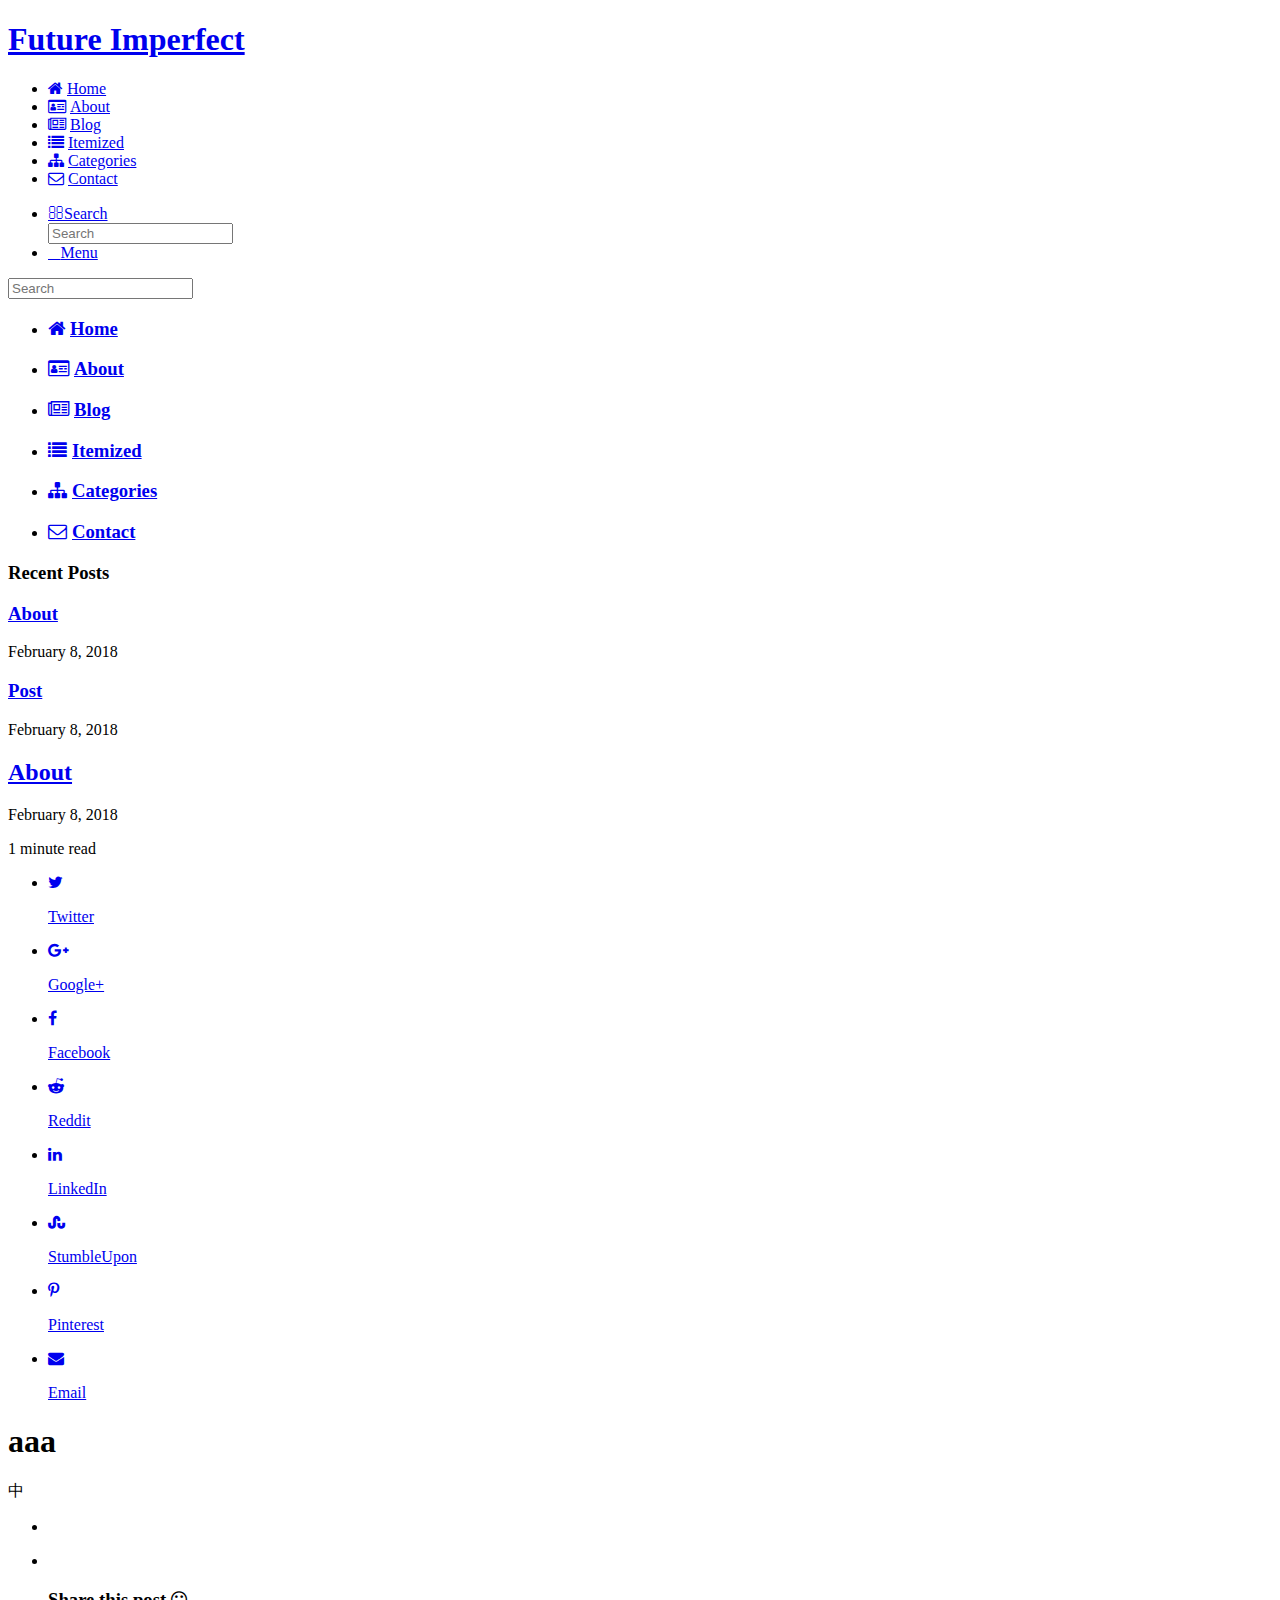
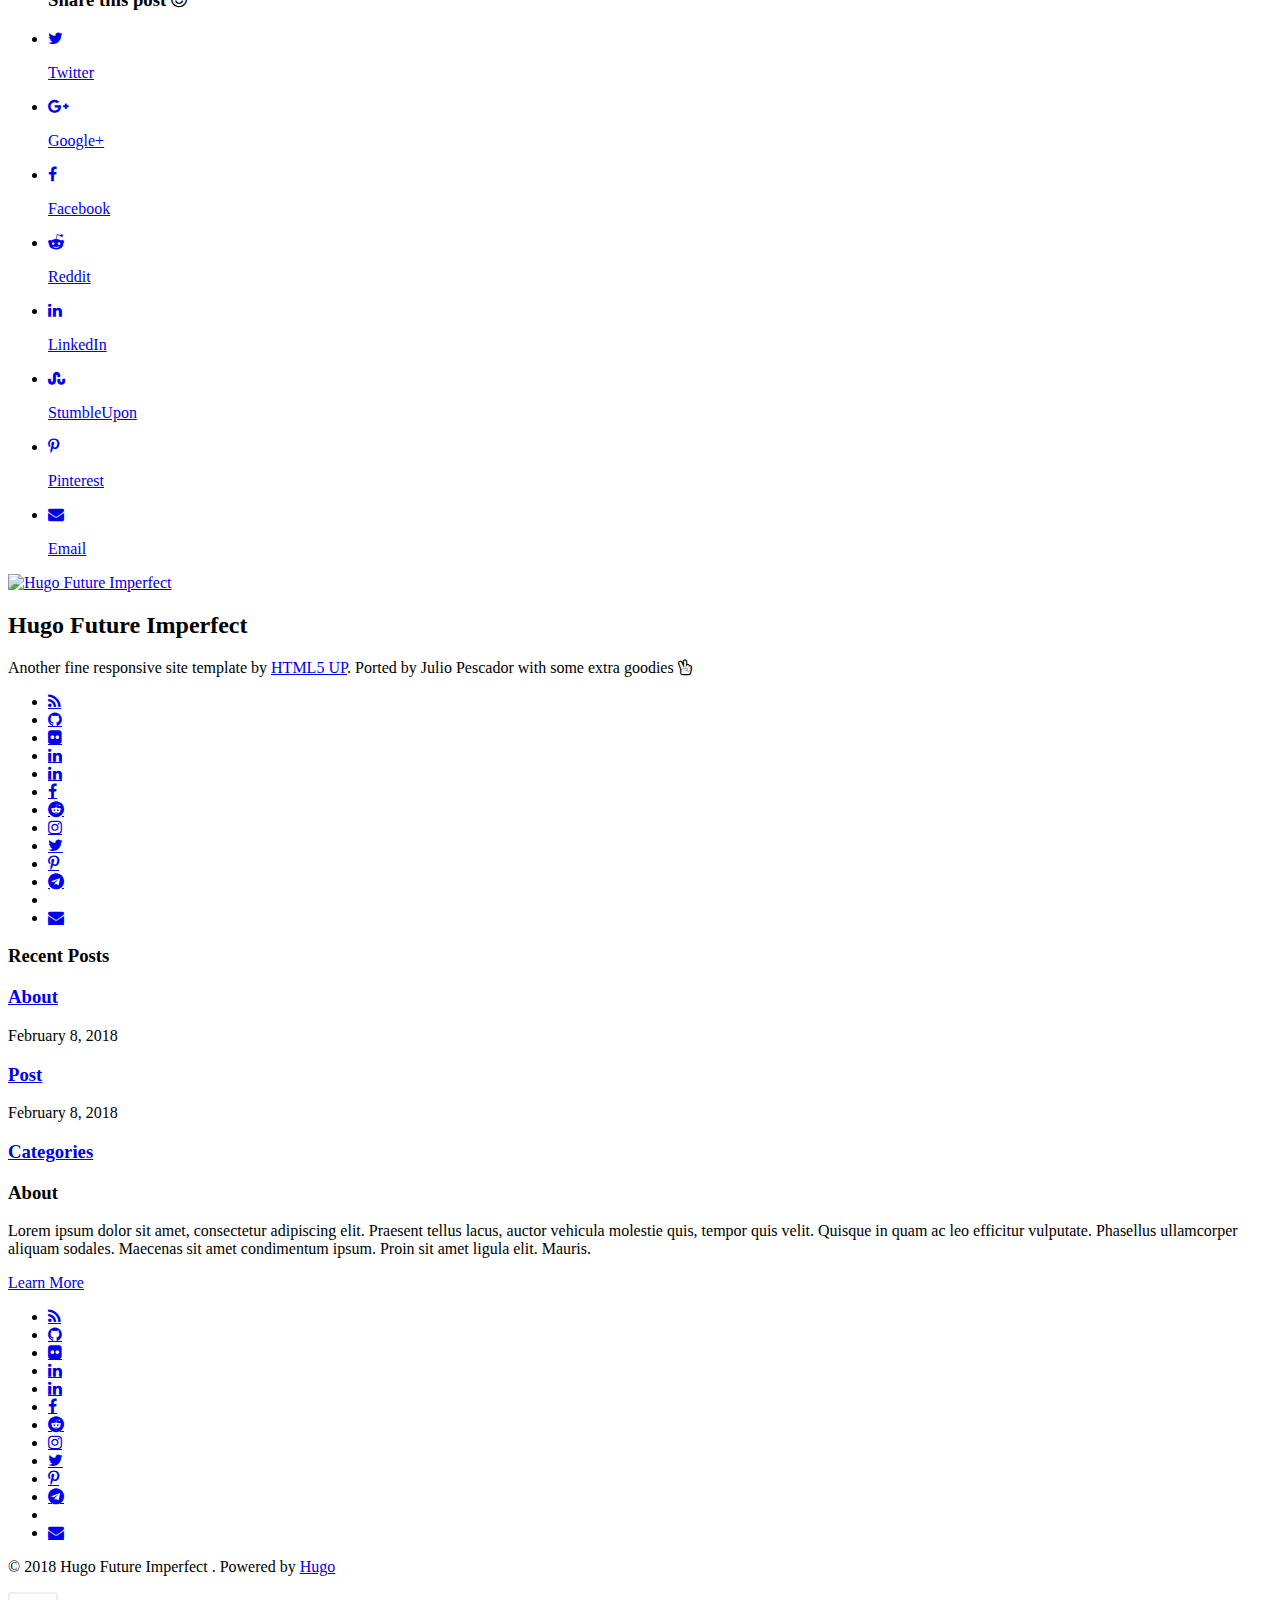
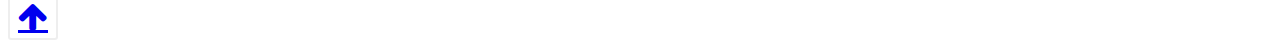
==== commit 89e8d78a: "m" ====
--- a/index.html
+++ b/index.html
@@ -29,7 +29,7 @@
         <meta property="og:title" content="Hugo Future Imperfect" />
 <meta property="og:description" content="HTML5 UP theme, Future Imperfect with some extra goodies, ported by Julio Pescador. Powered by Hugo" />
 <meta property="og:type" content="website" />
-<meta property="og:url" content="https://kacering.github.io/" />
+<meta property="og:url" content="https://kacering.github.io/Hugh/" />
 
 
 
@@ -61,9 +61,9 @@
             <link rel="stylesheet" href="/local/css/1.css">
             <link rel="stylesheet" href="/local/font-awesome/4.7.0/css/font-awesome.min.css">
             <link rel="stylesheet" href="/local/ajax/libs/fancybox/3.1.25/jquery.fancybox.min.css">
-            <link rel="stylesheet" href="/css/main.css">
-            <link rel="stylesheet" href="/css/add-on.css">
-            <link rel="stylesheet" href="/css/academicons.min.css">
+            <link rel="stylesheet" href="/Hugh/css/main.css">
+            <link rel="stylesheet" href="/Hugh/css/add-on.css">
+            <link rel="stylesheet" href="/Hugh/css/academicons.min.css">
         
 
         
@@ -90,44 +90,44 @@
     
 <header id="header">
     
-      <h1><a href="/">Future Imperfect</a></h1>
+      <h1><a href="/Hugh/">Future Imperfect</a></h1>
     
 
     <nav class="links">
         <ul>
             
                 <li>
-                    <a href="/">
+                    <a href="/Hugh/">
                             <i class="fa fa-home">&nbsp;</i>Home
                     </a>
                 </li>
             
                 <li>
-                    <a href="/about/">
+                    <a href="/Hugh/about/">
                             <i class="fa fa-id-card-o">&nbsp;</i>About
                     </a>
                 </li>
             
                 <li>
-                    <a href="/blog/">
+                    <a href="/Hugh/blog/">
                             <i class="fa fa-newspaper-o">&nbsp;</i>Blog
                     </a>
                 </li>
             
                 <li>
-                    <a href="/itemized/">
+                    <a href="/Hugh/itemized/">
                             <i class="fa fa-list">&nbsp;</i>Itemized
                     </a>
                 </li>
             
                 <li>
-                    <a href="/categories/">
+                    <a href="/Hugh/categories/">
                             <i class="fa fa-sitemap">&nbsp;</i>Categories
                     </a>
                 </li>
             
                 <li>
-                    <a href="/contact/">
+                    <a href="/Hugh/contact/">
                             <i class="fa fa-envelope-o">&nbsp;</i>Contact
                     </a>
                 </li>
@@ -145,7 +145,7 @@
                 <a class="fa-search" href="#search">Search</a>
                 <form id="search" method="get" action="//google.com/search">
                     <input type="text" name="q" placeholder="Search" />
-                    <input type="hidden" name="as_sitesearch" value="https://kacering.github.io">
+                    <input type="hidden" name="as_sitesearch" value="https://kacering.github.io/Hugh/">
                 </form>
             </li>
             <li class="menu">
@@ -162,7 +162,7 @@
         <section>
             <form class="search" method="get" action="//google.com/search">
                 <input type="text" name="q" placeholder="Search" />
-                <input type="hidden" name="as_sitesearch" value="https://kacering.github.io">
+                <input type="hidden" name="as_sitesearch" value="https://kacering.github.io/Hugh/">
             </form>
         </section>
 
@@ -171,7 +171,7 @@
             <ul class="links">
                 
                     <li>
-                        <a href="/">
+                        <a href="/Hugh/">
                             <h3>
                                 <i class="fa fa-home">&nbsp;</i>Home
                             </h3>
@@ -179,7 +179,7 @@
                     </li>
                 
                     <li>
-                        <a href="/about/">
+                        <a href="/Hugh/about/">
                             <h3>
                                 <i class="fa fa-id-card-o">&nbsp;</i>About
                             </h3>
@@ -187,7 +187,7 @@
                     </li>
                 
                     <li>
-                        <a href="/blog/">
+                        <a href="/Hugh/blog/">
                             <h3>
                                 <i class="fa fa-newspaper-o">&nbsp;</i>Blog
                             </h3>
@@ -195,7 +195,7 @@
                     </li>
                 
                     <li>
-                        <a href="/itemized/">
+                        <a href="/Hugh/itemized/">
                             <h3>
                                 <i class="fa fa-list">&nbsp;</i>Itemized
                             </h3>
@@ -203,7 +203,7 @@
                     </li>
                 
                     <li>
-                        <a href="/categories/">
+                        <a href="/Hugh/categories/">
                             <h3>
                                 <i class="fa fa-sitemap">&nbsp;</i>Categories
                             </h3>
@@ -211,7 +211,7 @@
                     </li>
                 
                     <li>
-                        <a href="/contact/">
+                        <a href="/Hugh/contact/">
                             <h3>
                                 <i class="fa fa-envelope-o">&nbsp;</i>Contact
                             </h3>
@@ -236,7 +236,7 @@
                 
                         <article class="mini-post">
                             <header>
-                                <h3><a href="/post/about/">About</a></h3>
+                                <h3><a href="/Hugh/post/about/">About</a></h3>
                                 
                                 <time class="published" datetime=
                                     '2018-02-08'>
@@ -248,7 +248,7 @@
                 
                         <article class="mini-post">
                             <header>
-                                <h3><a href="/post/">Post</a></h3>
+                                <h3><a href="/Hugh/post/">Post</a></h3>
                                 
                                 <time class="published" datetime=
                                     '2018-02-08'>
@@ -274,7 +274,7 @@
   <header>
     <div class="title">
         
-            <h2><a href="/post/about/">About</a></h2>
+            <h2><a href="/Hugh/post/about/">About</a></h2>
         
         
     </div>
@@ -300,7 +300,7 @@
 
 
 <li>
-  <a href="//twitter.com/share?url=https%3a%2f%2fkacering.github.io%2fpost%2fabout%2f&amp;text=About&amp;via=example" target="_blank" class="share-btn twitter">
+  <a href="//twitter.com/share?url=https%3a%2f%2fkacering.github.io%2fHugh%2fpost%2fabout%2f&amp;text=About&amp;via=example" target="_blank" class="share-btn twitter">
     <i class="fa fa-twitter"></i>
     <p>Twitter</p>
     </a>
@@ -308,7 +308,7 @@
 
 
 <li>
-  <a href="//plus.google.com/share?url=https%3a%2f%2fkacering.github.io%2fpost%2fabout%2f" target="_blank" class="share-btn google-plus">
+  <a href="//plus.google.com/share?url=https%3a%2f%2fkacering.github.io%2fHugh%2fpost%2fabout%2f" target="_blank" class="share-btn google-plus">
     <i class="fa fa-google-plus"></i>
     <p>Google+</p>
   </a>
@@ -316,7 +316,7 @@
 
 
 <li>
-  <a href="//www.facebook.com/sharer/sharer.php?u=https%3a%2f%2fkacering.github.io%2fpost%2fabout%2f" target="_blank" class="share-btn facebook">
+  <a href="//www.facebook.com/sharer/sharer.php?u=https%3a%2f%2fkacering.github.io%2fHugh%2fpost%2fabout%2f" target="_blank" class="share-btn facebook">
     <i class="fa fa-facebook"></i>
     <p>Facebook</p>
     </a>
@@ -324,7 +324,7 @@
 
 
 <li>
-  <a href="//reddit.com/submit?url=https%3a%2f%2fkacering.github.io%2fpost%2fabout%2f&amp;title=About" target="_blank" class="share-btn reddit">
+  <a href="//reddit.com/submit?url=https%3a%2f%2fkacering.github.io%2fHugh%2fpost%2fabout%2f&amp;title=About" target="_blank" class="share-btn reddit">
     <i class="fa fa-reddit-alien"></i>
     <p>Reddit</p>
   </a>
@@ -332,7 +332,7 @@
 
 
 <li>
-  <a href="//www.linkedin.com/shareArticle?url=https%3a%2f%2fkacering.github.io%2fpost%2fabout%2f&amp;title=About" target="_blank" class="share-btn linkedin">
+  <a href="//www.linkedin.com/shareArticle?url=https%3a%2f%2fkacering.github.io%2fHugh%2fpost%2fabout%2f&amp;title=About" target="_blank" class="share-btn linkedin">
       <i class="fa fa-linkedin"></i>
       <p>LinkedIn</p>
     </a>
@@ -340,7 +340,7 @@
 
 
 <li>
-  <a href="//www.stumbleupon.com/submit?url=https%3a%2f%2fkacering.github.io%2fpost%2fabout%2f&amp;title=About" target="_blank" class="share-btn stumbleupon">
+  <a href="//www.stumbleupon.com/submit?url=https%3a%2f%2fkacering.github.io%2fHugh%2fpost%2fabout%2f&amp;title=About" target="_blank" class="share-btn stumbleupon">
     <i class="fa fa-stumbleupon"></i>
     <p>StumbleUpon</p>
   </a>
@@ -348,7 +348,7 @@
 
 
 <li>
-  <a href="//www.pinterest.com/pin/create/button/?url=https%3a%2f%2fkacering.github.io%2fpost%2fabout%2f&amp;description=About" target="_blank" class="share-btn pinterest">
+  <a href="//www.pinterest.com/pin/create/button/?url=https%3a%2f%2fkacering.github.io%2fHugh%2fpost%2fabout%2f&amp;description=About" target="_blank" class="share-btn pinterest">
     <i class="fa fa-pinterest-p"></i>
     <p>Pinterest</p>
   </a>
@@ -356,7 +356,7 @@
 
 
 <li>
-  <a href="mailto:?subject=Check out this post by &amp;body=https%3a%2f%2fkacering.github.io%2fpost%2fabout%2f" target="_blank" class="share-btn email">
+  <a href="mailto:?subject=Check out this post by &amp;body=https%3a%2f%2fkacering.github.io%2fHugh%2fpost%2fabout%2f" target="_blank" class="share-btn email">
     <i class="fa fa-envelope"></i>
     <p>Email</p>
   </a>
@@ -413,7 +413,7 @@
 
 
 <li>
-  <a href="//twitter.com/share?url=https%3a%2f%2fkacering.github.io%2fpost%2fabout%2f&amp;text=About&amp;via=example" target="_blank" class="share-btn twitter">
+  <a href="//twitter.com/share?url=https%3a%2f%2fkacering.github.io%2fHugh%2fpost%2fabout%2f&amp;text=About&amp;via=example" target="_blank" class="share-btn twitter">
     <i class="fa fa-twitter"></i>
     <p>Twitter</p>
     </a>
@@ -421,7 +421,7 @@
 
 
 <li>
-  <a href="//plus.google.com/share?url=https%3a%2f%2fkacering.github.io%2fpost%2fabout%2f" target="_blank" class="share-btn google-plus">
+  <a href="//plus.google.com/share?url=https%3a%2f%2fkacering.github.io%2fHugh%2fpost%2fabout%2f" target="_blank" class="share-btn google-plus">
     <i class="fa fa-google-plus"></i>
     <p>Google+</p>
   </a>
@@ -429,7 +429,7 @@
 
 
 <li>
-  <a href="//www.facebook.com/sharer/sharer.php?u=https%3a%2f%2fkacering.github.io%2fpost%2fabout%2f" target="_blank" class="share-btn facebook">
+  <a href="//www.facebook.com/sharer/sharer.php?u=https%3a%2f%2fkacering.github.io%2fHugh%2fpost%2fabout%2f" target="_blank" class="share-btn facebook">
     <i class="fa fa-facebook"></i>
     <p>Facebook</p>
     </a>
@@ -437,7 +437,7 @@
 
 
 <li>
-  <a href="//reddit.com/submit?url=https%3a%2f%2fkacering.github.io%2fpost%2fabout%2f&amp;title=About" target="_blank" class="share-btn reddit">
+  <a href="//reddit.com/submit?url=https%3a%2f%2fkacering.github.io%2fHugh%2fpost%2fabout%2f&amp;title=About" target="_blank" class="share-btn reddit">
     <i class="fa fa-reddit-alien"></i>
     <p>Reddit</p>
   </a>
@@ -445,7 +445,7 @@
 
 
 <li>
-  <a href="//www.linkedin.com/shareArticle?url=https%3a%2f%2fkacering.github.io%2fpost%2fabout%2f&amp;title=About" target="_blank" class="share-btn linkedin">
+  <a href="//www.linkedin.com/shareArticle?url=https%3a%2f%2fkacering.github.io%2fHugh%2fpost%2fabout%2f&amp;title=About" target="_blank" class="share-btn linkedin">
       <i class="fa fa-linkedin"></i>
       <p>LinkedIn</p>
     </a>
@@ -453,7 +453,7 @@
 
 
 <li>
-  <a href="//www.stumbleupon.com/submit?url=https%3a%2f%2fkacering.github.io%2fpost%2fabout%2f&amp;title=About" target="_blank" class="share-btn stumbleupon">
+  <a href="//www.stumbleupon.com/submit?url=https%3a%2f%2fkacering.github.io%2fHugh%2fpost%2fabout%2f&amp;title=About" target="_blank" class="share-btn stumbleupon">
     <i class="fa fa-stumbleupon"></i>
     <p>StumbleUpon</p>
   </a>
@@ -461,7 +461,7 @@
 
 
 <li>
-  <a href="//www.pinterest.com/pin/create/button/?url=https%3a%2f%2fkacering.github.io%2fpost%2fabout%2f&amp;description=About" target="_blank" class="share-btn pinterest">
+  <a href="//www.pinterest.com/pin/create/button/?url=https%3a%2f%2fkacering.github.io%2fHugh%2fpost%2fabout%2f&amp;description=About" target="_blank" class="share-btn pinterest">
     <i class="fa fa-pinterest-p"></i>
     <p>Pinterest</p>
   </a>
@@ -469,7 +469,7 @@
 
 
 <li>
-  <a href="mailto:?subject=Check out this post by &amp;body=https%3a%2f%2fkacering.github.io%2fpost%2fabout%2f" target="_blank" class="share-btn email">
+  <a href="mailto:?subject=Check out this post by &amp;body=https%3a%2f%2fkacering.github.io%2fHugh%2fpost%2fabout%2f" target="_blank" class="share-btn email">
     <i class="fa fa-envelope"></i>
     <p>Email</p>
   </a>
@@ -489,7 +489,7 @@
     
     
       
-        <a href='/' class="logo"><img src="/img/main/logo.jpg" alt="Hugo Future Imperfect" /></a>
+        <a href='/Hugh/' class="logo"><img src="/Hugh/img/main/logo.jpg" alt="Hugo Future Imperfect" /></a>
       
     
     
@@ -502,7 +502,7 @@
       <ul class="icons">
         
           <li>
-            <a href="https://kacering.github.io/index.xml" type="application/rss+xml" target="_blank" title="RSS" class="fa fa-rss"></a>
+            <a href="https://kacering.github.io/Hugh/index.xml" type="application/rss+xml" target="_blank" title="RSS" class="fa fa-rss"></a>
           </li>
         
         
@@ -628,7 +628,7 @@
           <article class="mini-post">
             <header>
               <h3>
-                <a href="/post/about/">About</a>
+                <a href="/Hugh/post/about/">About</a>
               </h3>
               
               <time class="published" datetime='2018-02-08'>
@@ -642,7 +642,7 @@
           <article class="mini-post">
             <header>
               <h3>
-                <a href="/post/">Post</a>
+                <a href="/Hugh/post/">Post</a>
               </h3>
               
               <time class="published" datetime='2018-02-08'>
@@ -694,7 +694,7 @@
       <ul class="icons">
         
           <li>
-            <a href="https://kacering.github.io/index.xml" type="application/rss+xml" target="_blank" title="RSS" class="fa fa-rss"></a>
+            <a href="https://kacering.github.io/Hugh/index.xml" type="application/rss+xml" target="_blank" title="RSS" class="fa fa-rss"></a>
           </li>
         
         
@@ -841,9 +841,9 @@
       <script src="/local/ajax/libs/highlight.js/9.12.0/highlight.min.js"></script>
       <script src="/local/ajax/libs/skel/3.0.1/skel.min.js"></script>
       <script src="/local/ajax/libs/fancybox/3.1.25/jquery.fancybox.min.js"></script>
-      <script src="/js/util.js"></script>
-      <script src="/js/main.js"></script>
-      <script src="/js/backToTop.js"></script>
+      <script src="/Hugh/js/util.js"></script>
+      <script src="/Hugh/js/main.js"></script>
+      <script src="/Hugh/js/backToTop.js"></script>
     
 
     
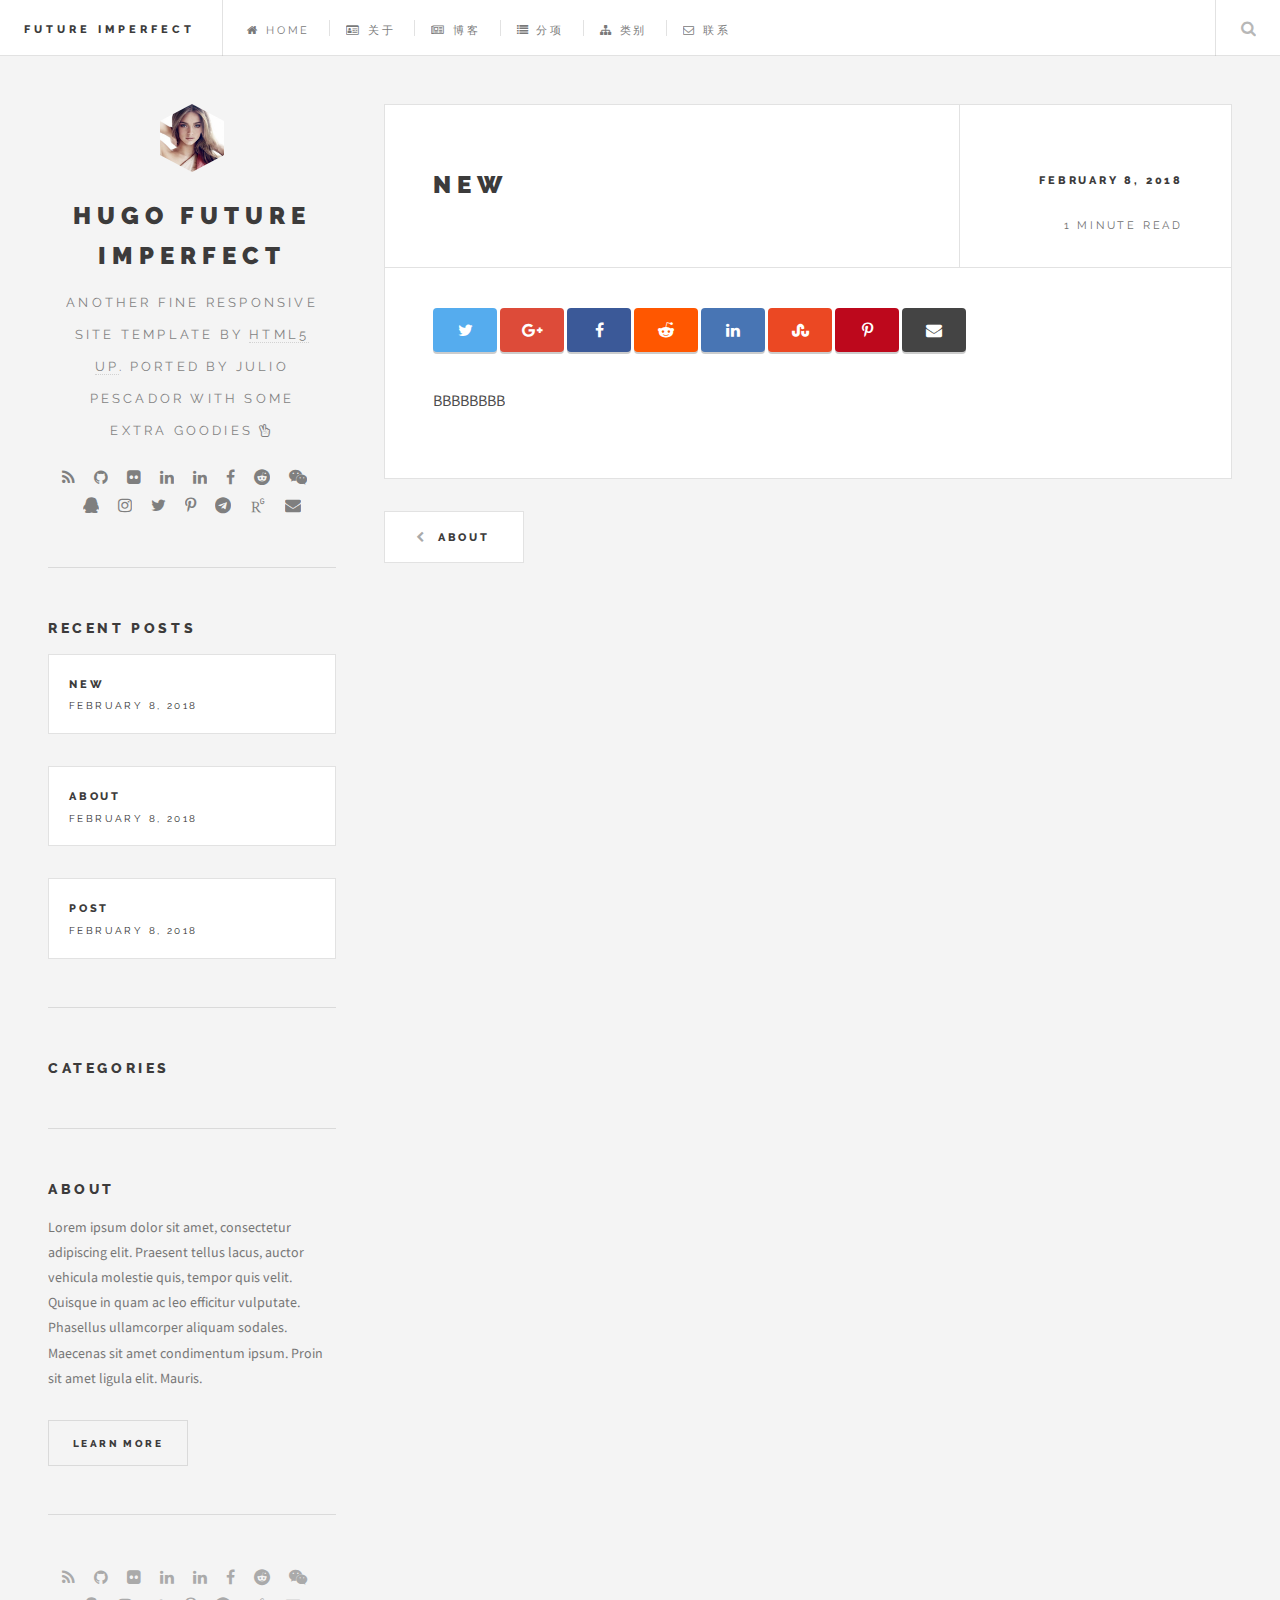
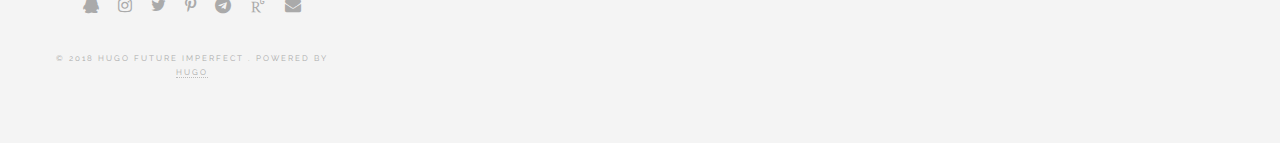
==== commit 4226bff0: "change the domain" ====
--- a/index.html
+++ b/index.html
@@ -29,11 +29,11 @@
         <meta property="og:title" content="Hugo Future Imperfect" />
 <meta property="og:description" content="HTML5 UP theme, Future Imperfect with some extra goodies, ported by Julio Pescador. Powered by Hugo" />
 <meta property="og:type" content="website" />
-<meta property="og:url" content="https://kacering.github.io/Hugh/" />
-
-
-
-<meta property="og:updated_time" content="2018-02-08T10:21:18&#43;08:00"/>
+<meta property="og:url" content="https://kacering.github.io/" />
+
+
+
+<meta property="og:updated_time" content="2018-02-08T16:27:55&#43;08:00"/>
 
 
 
@@ -61,9 +61,9 @@
             <link rel="stylesheet" href="/local/css/1.css">
             <link rel="stylesheet" href="/local/font-awesome/4.7.0/css/font-awesome.min.css">
             <link rel="stylesheet" href="/local/ajax/libs/fancybox/3.1.25/jquery.fancybox.min.css">
-            <link rel="stylesheet" href="/Hugh/css/main.css">
-            <link rel="stylesheet" href="/Hugh/css/add-on.css">
-            <link rel="stylesheet" href="/Hugh/css/academicons.min.css">
+            <link rel="stylesheet" href="/css/main.css">
+            <link rel="stylesheet" href="/css/add-on.css">
+            <link rel="stylesheet" href="/css/academicons.min.css">
         
 
         
@@ -90,45 +90,45 @@
     
 <header id="header">
     
-      <h1><a href="/Hugh/">Future Imperfect</a></h1>
+      <h1><a href="/">Future Imperfect</a></h1>
     
 
     <nav class="links">
         <ul>
             
                 <li>
-                    <a href="/Hugh/">
+                    <a href="/">
                             <i class="fa fa-home">&nbsp;</i>Home
                     </a>
                 </li>
             
                 <li>
-                    <a href="/Hugh/about/">
-                            <i class="fa fa-id-card-o">&nbsp;</i>About
+                    <a href="/about/">
+                            <i class="fa fa-id-card-o">&nbsp;</i>关于
                     </a>
                 </li>
             
                 <li>
-                    <a href="/Hugh/blog/">
-                            <i class="fa fa-newspaper-o">&nbsp;</i>Blog
+                    <a href="/blog/">
+                            <i class="fa fa-newspaper-o">&nbsp;</i>博客
                     </a>
                 </li>
             
                 <li>
-                    <a href="/Hugh/itemized/">
-                            <i class="fa fa-list">&nbsp;</i>Itemized
+                    <a href="/itemized/">
+                            <i class="fa fa-list">&nbsp;</i>分项
                     </a>
                 </li>
             
                 <li>
-                    <a href="/Hugh/categories/">
-                            <i class="fa fa-sitemap">&nbsp;</i>Categories
+                    <a href="/categories/">
+                            <i class="fa fa-sitemap">&nbsp;</i>类别
                     </a>
                 </li>
             
                 <li>
-                    <a href="/Hugh/contact/">
-                            <i class="fa fa-envelope-o">&nbsp;</i>Contact
+                    <a href="/contact/">
+                            <i class="fa fa-envelope-o">&nbsp;</i>联系
                     </a>
                 </li>
             
@@ -145,7 +145,7 @@
                 <a class="fa-search" href="#search">Search</a>
                 <form id="search" method="get" action="//google.com/search">
                     <input type="text" name="q" placeholder="Search" />
-                    <input type="hidden" name="as_sitesearch" value="https://kacering.github.io/Hugh/">
+                    <input type="hidden" name="as_sitesearch" value="https://kacering.github.io/">
                 </form>
             </li>
             <li class="menu">
@@ -162,7 +162,7 @@
         <section>
             <form class="search" method="get" action="//google.com/search">
                 <input type="text" name="q" placeholder="Search" />
-                <input type="hidden" name="as_sitesearch" value="https://kacering.github.io/Hugh/">
+                <input type="hidden" name="as_sitesearch" value="https://kacering.github.io/">
             </form>
         </section>
 
@@ -171,7 +171,7 @@
             <ul class="links">
                 
                     <li>
-                        <a href="/Hugh/">
+                        <a href="/">
                             <h3>
                                 <i class="fa fa-home">&nbsp;</i>Home
                             </h3>
@@ -179,41 +179,41 @@
                     </li>
                 
                     <li>
-                        <a href="/Hugh/about/">
+                        <a href="/about/">
                             <h3>
-                                <i class="fa fa-id-card-o">&nbsp;</i>About
+                                <i class="fa fa-id-card-o">&nbsp;</i>关于
                             </h3>
                         </a>
                     </li>
                 
                     <li>
-                        <a href="/Hugh/blog/">
+                        <a href="/blog/">
                             <h3>
-                                <i class="fa fa-newspaper-o">&nbsp;</i>Blog
+                                <i class="fa fa-newspaper-o">&nbsp;</i>博客
                             </h3>
                         </a>
                     </li>
                 
                     <li>
-                        <a href="/Hugh/itemized/">
+                        <a href="/itemized/">
                             <h3>
-                                <i class="fa fa-list">&nbsp;</i>Itemized
+                                <i class="fa fa-list">&nbsp;</i>分项
                             </h3>
                         </a>
                     </li>
                 
                     <li>
-                        <a href="/Hugh/categories/">
+                        <a href="/categories/">
                             <h3>
-                                <i class="fa fa-sitemap">&nbsp;</i>Categories
+                                <i class="fa fa-sitemap">&nbsp;</i>类别
                             </h3>
                         </a>
                     </li>
                 
                     <li>
-                        <a href="/Hugh/contact/">
+                        <a href="/contact/">
                             <h3>
-                                <i class="fa fa-envelope-o">&nbsp;</i>Contact
+                                <i class="fa fa-envelope-o">&nbsp;</i>联系
                             </h3>
                         </a>
                     </li>
@@ -236,7 +236,7 @@
                 
                         <article class="mini-post">
                             <header>
-                                <h3><a href="/Hugh/post/about/">About</a></h3>
+                                <h3><a href="/post/new/">New</a></h3>
                                 
                                 <time class="published" datetime=
                                     '2018-02-08'>
@@ -248,7 +248,7 @@
                 
                         <article class="mini-post">
                             <header>
-                                <h3><a href="/Hugh/post/">Post</a></h3>
+                                <h3><a href="/post/about/">About</a></h3>
                                 
                                 <time class="published" datetime=
                                     '2018-02-08'>
@@ -258,6 +258,18 @@
 
                         </article>
                 
+                        <article class="mini-post">
+                            <header>
+                                <h3><a href="/post/">Post</a></h3>
+                                
+                                <time class="published" datetime=
+                                    '2018-02-08'>
+                                    February 8, 2018</time>
+                            </header>
+                            
+
+                        </article>
+                
 
                 
             </div>
@@ -274,7 +286,8 @@
   <header>
     <div class="title">
         
-            <h2><a href="/Hugh/post/about/">About</a></h2>
+            <h1><a href="/post/new/">New</a></h1>
+            
         
         
     </div>
@@ -300,7 +313,7 @@
 
 
 <li>
-  <a href="//twitter.com/share?url=https%3a%2f%2fkacering.github.io%2fHugh%2fpost%2fabout%2f&amp;text=About&amp;via=example" target="_blank" class="share-btn twitter">
+  <a href="//twitter.com/share?url=https%3a%2f%2fkacering.github.io%2fpost%2fnew%2f&amp;text=New&amp;via=example" target="_blank" class="share-btn twitter">
     <i class="fa fa-twitter"></i>
     <p>Twitter</p>
     </a>
@@ -308,7 +321,7 @@
 
 
 <li>
-  <a href="//plus.google.com/share?url=https%3a%2f%2fkacering.github.io%2fHugh%2fpost%2fabout%2f" target="_blank" class="share-btn google-plus">
+  <a href="//plus.google.com/share?url=https%3a%2f%2fkacering.github.io%2fpost%2fnew%2f" target="_blank" class="share-btn google-plus">
     <i class="fa fa-google-plus"></i>
     <p>Google+</p>
   </a>
@@ -316,7 +329,7 @@
 
 
 <li>
-  <a href="//www.facebook.com/sharer/sharer.php?u=https%3a%2f%2fkacering.github.io%2fHugh%2fpost%2fabout%2f" target="_blank" class="share-btn facebook">
+  <a href="//www.facebook.com/sharer/sharer.php?u=https%3a%2f%2fkacering.github.io%2fpost%2fnew%2f" target="_blank" class="share-btn facebook">
     <i class="fa fa-facebook"></i>
     <p>Facebook</p>
     </a>
@@ -324,7 +337,7 @@
 
 
 <li>
-  <a href="//reddit.com/submit?url=https%3a%2f%2fkacering.github.io%2fHugh%2fpost%2fabout%2f&amp;title=About" target="_blank" class="share-btn reddit">
+  <a href="//reddit.com/submit?url=https%3a%2f%2fkacering.github.io%2fpost%2fnew%2f&amp;title=New" target="_blank" class="share-btn reddit">
     <i class="fa fa-reddit-alien"></i>
     <p>Reddit</p>
   </a>
@@ -332,7 +345,7 @@
 
 
 <li>
-  <a href="//www.linkedin.com/shareArticle?url=https%3a%2f%2fkacering.github.io%2fHugh%2fpost%2fabout%2f&amp;title=About" target="_blank" class="share-btn linkedin">
+  <a href="//www.linkedin.com/shareArticle?url=https%3a%2f%2fkacering.github.io%2fpost%2fnew%2f&amp;title=New" target="_blank" class="share-btn linkedin">
       <i class="fa fa-linkedin"></i>
       <p>LinkedIn</p>
     </a>
@@ -340,7 +353,7 @@
 
 
 <li>
-  <a href="//www.stumbleupon.com/submit?url=https%3a%2f%2fkacering.github.io%2fHugh%2fpost%2fabout%2f&amp;title=About" target="_blank" class="share-btn stumbleupon">
+  <a href="//www.stumbleupon.com/submit?url=https%3a%2f%2fkacering.github.io%2fpost%2fnew%2f&amp;title=New" target="_blank" class="share-btn stumbleupon">
     <i class="fa fa-stumbleupon"></i>
     <p>StumbleUpon</p>
   </a>
@@ -348,7 +361,7 @@
 
 
 <li>
-  <a href="//www.pinterest.com/pin/create/button/?url=https%3a%2f%2fkacering.github.io%2fHugh%2fpost%2fabout%2f&amp;description=About" target="_blank" class="share-btn pinterest">
+  <a href="//www.pinterest.com/pin/create/button/?url=https%3a%2f%2fkacering.github.io%2fpost%2fnew%2f&amp;description=New" target="_blank" class="share-btn pinterest">
     <i class="fa fa-pinterest-p"></i>
     <p>Pinterest</p>
   </a>
@@ -356,7 +369,7 @@
 
 
 <li>
-  <a href="mailto:?subject=Check out this post by &amp;body=https%3a%2f%2fkacering.github.io%2fHugh%2fpost%2fabout%2f" target="_blank" class="share-btn email">
+  <a href="mailto:?subject=Check out this post by &amp;body=https%3a%2f%2fkacering.github.io%2fpost%2fnew%2f" target="_blank" class="share-btn email">
     <i class="fa fa-envelope"></i>
     <p>Email</p>
   </a>
@@ -369,11 +382,7 @@
   
 
   <div id="content">
-    
-
-<h1 id="aaa">aaa</h1>
-
-<p>中</p>
+    <p>BBBBBBBB</p>
 
   </div>
 
@@ -396,6 +405,9 @@
 </article>
 
 <ul class="actions pagination">
+    
+        <li><a href="/post/about/"
+                class="button big previous">About</a></li>
     
 
     
@@ -413,7 +425,7 @@
 
 
 <li>
-  <a href="//twitter.com/share?url=https%3a%2f%2fkacering.github.io%2fHugh%2fpost%2fabout%2f&amp;text=About&amp;via=example" target="_blank" class="share-btn twitter">
+  <a href="//twitter.com/share?url=https%3a%2f%2fkacering.github.io%2fpost%2fnew%2f&amp;text=New&amp;via=example" target="_blank" class="share-btn twitter">
     <i class="fa fa-twitter"></i>
     <p>Twitter</p>
     </a>
@@ -421,7 +433,7 @@
 
 
 <li>
-  <a href="//plus.google.com/share?url=https%3a%2f%2fkacering.github.io%2fHugh%2fpost%2fabout%2f" target="_blank" class="share-btn google-plus">
+  <a href="//plus.google.com/share?url=https%3a%2f%2fkacering.github.io%2fpost%2fnew%2f" target="_blank" class="share-btn google-plus">
     <i class="fa fa-google-plus"></i>
     <p>Google+</p>
   </a>
@@ -429,7 +441,7 @@
 
 
 <li>
-  <a href="//www.facebook.com/sharer/sharer.php?u=https%3a%2f%2fkacering.github.io%2fHugh%2fpost%2fabout%2f" target="_blank" class="share-btn facebook">
+  <a href="//www.facebook.com/sharer/sharer.php?u=https%3a%2f%2fkacering.github.io%2fpost%2fnew%2f" target="_blank" class="share-btn facebook">
     <i class="fa fa-facebook"></i>
     <p>Facebook</p>
     </a>
@@ -437,7 +449,7 @@
 
 
 <li>
-  <a href="//reddit.com/submit?url=https%3a%2f%2fkacering.github.io%2fHugh%2fpost%2fabout%2f&amp;title=About" target="_blank" class="share-btn reddit">
+  <a href="//reddit.com/submit?url=https%3a%2f%2fkacering.github.io%2fpost%2fnew%2f&amp;title=New" target="_blank" class="share-btn reddit">
     <i class="fa fa-reddit-alien"></i>
     <p>Reddit</p>
   </a>
@@ -445,7 +457,7 @@
 
 
 <li>
-  <a href="//www.linkedin.com/shareArticle?url=https%3a%2f%2fkacering.github.io%2fHugh%2fpost%2fabout%2f&amp;title=About" target="_blank" class="share-btn linkedin">
+  <a href="//www.linkedin.com/shareArticle?url=https%3a%2f%2fkacering.github.io%2fpost%2fnew%2f&amp;title=New" target="_blank" class="share-btn linkedin">
       <i class="fa fa-linkedin"></i>
       <p>LinkedIn</p>
     </a>
@@ -453,7 +465,7 @@
 
 
 <li>
-  <a href="//www.stumbleupon.com/submit?url=https%3a%2f%2fkacering.github.io%2fHugh%2fpost%2fabout%2f&amp;title=About" target="_blank" class="share-btn stumbleupon">
+  <a href="//www.stumbleupon.com/submit?url=https%3a%2f%2fkacering.github.io%2fpost%2fnew%2f&amp;title=New" target="_blank" class="share-btn stumbleupon">
     <i class="fa fa-stumbleupon"></i>
     <p>StumbleUpon</p>
   </a>
@@ -461,7 +473,7 @@
 
 
 <li>
-  <a href="//www.pinterest.com/pin/create/button/?url=https%3a%2f%2fkacering.github.io%2fHugh%2fpost%2fabout%2f&amp;description=About" target="_blank" class="share-btn pinterest">
+  <a href="//www.pinterest.com/pin/create/button/?url=https%3a%2f%2fkacering.github.io%2fpost%2fnew%2f&amp;description=New" target="_blank" class="share-btn pinterest">
     <i class="fa fa-pinterest-p"></i>
     <p>Pinterest</p>
   </a>
@@ -469,7 +481,7 @@
 
 
 <li>
-  <a href="mailto:?subject=Check out this post by &amp;body=https%3a%2f%2fkacering.github.io%2fHugh%2fpost%2fabout%2f" target="_blank" class="share-btn email">
+  <a href="mailto:?subject=Check out this post by &amp;body=https%3a%2f%2fkacering.github.io%2fpost%2fnew%2f" target="_blank" class="share-btn email">
     <i class="fa fa-envelope"></i>
     <p>Email</p>
   </a>
@@ -489,7 +501,7 @@
     
     
       
-        <a href='/Hugh/' class="logo"><img src="/Hugh/img/main/logo.jpg" alt="Hugo Future Imperfect" /></a>
+        <a href='/' class="logo"><img src="/img/main/logo.jpg" alt="Hugo Future Imperfect" /></a>
       
     
     
@@ -502,7 +514,7 @@
       <ul class="icons">
         
           <li>
-            <a href="https://kacering.github.io/Hugh/index.xml" type="application/rss+xml" target="_blank" title="RSS" class="fa fa-rss"></a>
+            <a href="https://kacering.github.io/index.xml" type="application/rss+xml" target="_blank" title="RSS" class="fa fa-rss"></a>
           </li>
         
         
@@ -568,7 +580,11 @@
 
 
 
-
+  <li><a href="weixin://contacts/profile/1233" target="_blank" title="WeChat" class="fa fa-weixin"></a></li>
+
+
+
+  <li><a href="//wpa.qq.com/msgrd?v=3&amp;uin=1233&amp;site=qq&amp;menu=yes" target="_blank" title="QQ" class="fa fa-qq"></a></li>
 
 
 
@@ -628,7 +644,7 @@
           <article class="mini-post">
             <header>
               <h3>
-                <a href="/Hugh/post/about/">About</a>
+                <a href="/post/new/">New</a>
               </h3>
               
               <time class="published" datetime='2018-02-08'>
@@ -642,7 +658,7 @@
           <article class="mini-post">
             <header>
               <h3>
-                <a href="/Hugh/post/">Post</a>
+                <a href="/post/about/">About</a>
               </h3>
               
               <time class="published" datetime='2018-02-08'>
@@ -653,6 +669,20 @@
 
           </article>
         
+          <article class="mini-post">
+            <header>
+              <h3>
+                <a href="/post/">Post</a>
+              </h3>
+              
+              <time class="published" datetime='2018-02-08'>
+                February 8, 2018
+              </time>
+            </header>
+            
+
+          </article>
+        
       </div>
 
       
@@ -694,7 +724,7 @@
       <ul class="icons">
         
           <li>
-            <a href="https://kacering.github.io/Hugh/index.xml" type="application/rss+xml" target="_blank" title="RSS" class="fa fa-rss"></a>
+            <a href="https://kacering.github.io/index.xml" type="application/rss+xml" target="_blank" title="RSS" class="fa fa-rss"></a>
           </li>
         
         
@@ -760,7 +790,11 @@
 
 
 
-
+  <li><a href="weixin://contacts/profile/1233" target="_blank" title="WeChat" class="fa fa-weixin"></a></li>
+
+
+
+  <li><a href="//wpa.qq.com/msgrd?v=3&amp;uin=1233&amp;site=qq&amp;menu=yes" target="_blank" title="QQ" class="fa fa-qq"></a></li>
 
 
 
@@ -841,9 +875,9 @@
       <script src="/local/ajax/libs/highlight.js/9.12.0/highlight.min.js"></script>
       <script src="/local/ajax/libs/skel/3.0.1/skel.min.js"></script>
       <script src="/local/ajax/libs/fancybox/3.1.25/jquery.fancybox.min.js"></script>
-      <script src="/Hugh/js/util.js"></script>
-      <script src="/Hugh/js/main.js"></script>
-      <script src="/Hugh/js/backToTop.js"></script>
+      <script src="/js/util.js"></script>
+      <script src="/js/main.js"></script>
+      <script src="/js/backToTop.js"></script>
     
 
     
--- a/css/main.css
+++ b/css/main.css
@@ -0,0 +1,2966 @@
+/*@import url(font-awesome.min.css);*/
+/*@import url("//fonts.googleapis.com/css?family=Source+Sans+Pro:400,700|Raleway:400,800,900");*/
+
+/*
+	Future Imperfect by HTML5 UP
+	html5up.net | @n33co
+	Free for personal and commercial use under the CCA 3.0 license (html5up.net/license)
+
+	Modified/Cleaned for use with Hugo-Future-Imperfect Theme
+	gohugo.io | @pacollins
+*/
+
+/* Reset */
+
+	html, body, div, span, applet, object, iframe, h1, h2, h3, h4, h5, h6, p,
+	blockquote, pre, a, abbr,	acronym, address, big, cite, code, del, dfn, em,
+	img, ins, kbd, q, s, samp, small, strike, strong,	sub, sup, tt, var, b, u,
+	i, center, dl, dt, dd, ol, ul, li, fieldset, form, label, legend, table,
+	caption, tbody, tfoot, thead, tr, th, td, article, aside, canvas,	details,
+	embed, figure, figcaption, footer, header, hgroup, menu, nav, output, ruby,
+	section, summary, time, mark, audio, video {
+		margin: 0;
+		padding: 0;
+		border: 0;
+		font-size: 100%;
+		font: inherit;
+		vertical-align: baseline;
+	}
+
+	article, aside, details, figcaption, figure, footer, header, hgroup, menu,
+	nav, section {
+		display: block;
+	}
+
+	body {
+		line-height: 1;
+		-webkit-text-size-adjust: none;
+	}
+
+	ol, ul {
+		list-style: none;
+	}
+
+	blockquote, q {
+		quotes: none;
+
+	}
+
+	blockquote:before,
+	blockquote:after,
+	q:before,
+	q:after {
+		content: '';
+		content: none;
+	}
+
+	header p {
+		font-family: "Raleway", Helvetica, sans-serif;
+		font-size: 0.7em;
+		font-weight: 400;
+		letter-spacing: 0.25em;
+		line-height: 2.5;
+		margin: -1em 1em 0;
+		text-transform: uppercase;
+	}
+
+	table {
+		border-collapse: collapse;
+		border-spacing: 0;
+	}
+
+/* Box Model */
+
+	*, *:before, *:after {
+		-moz-box-sizing: border-box;
+		-webkit-box-sizing: border-box;
+		box-sizing: border-box;
+	}
+
+/* Basic */
+
+	@-ms-viewport {
+		width: device-width;
+	}
+
+	body {
+		-ms-overflow-style: scrollbar;
+	}
+
+	@media screen and (max-width: 480px) {
+
+		html, body {
+			min-width: 320px;
+		}
+
+	}
+
+	body {
+		background: #f4f4f4;
+	}
+
+		body.is-loading *,
+		body.is-loading *:before,
+		body.is-loading *:after {
+			-moz-animation: none !important;
+			-webkit-animation: none !important;
+			-ms-animation: none !important;
+			animation: none !important;
+			-moz-transition: none !important;
+			-webkit-transition: none !important;
+			-ms-transition: none !important;
+			transition: none !important;
+		}
+
+/* Type */
+
+	body, input, select, textarea {
+		color: #333333;
+		font-family: "Source Sans Pro", Helvetica, sans-serif;
+		font-size: 14pt;
+		font-weight: 400;
+		line-height: 1.75;
+	}
+
+		@media screen and (max-width: 1680px) {
+
+			body, input, select, textarea {
+				font-size: 12pt;
+			}
+
+		}
+
+		}
+
+		@media screen and (max-width: 980px) {
+
+			body, input, select, textarea {
+				font-size: 12pt;
+			}
+
+		}
+
+		@media screen and (max-width: 736px) {
+
+			body, input, select, textarea {
+				font-size: 12pt;
+			}
+
+		}
+
+		@media screen and (max-width: 480px) {
+
+			body, input, select, textarea {
+				font-size: 12pt;
+			}
+
+		}
+
+	a {
+		-moz-transition: color 0.2s ease, border-bottom-color 0.2s ease;
+		-webkit-transition: color 0.2s ease, border-bottom-color 0.2s ease;
+		-ms-transition: color 0.2s ease, border-bottom-color 0.2s ease;
+		transition: color 0.2s ease, border-bottom-color 0.2s ease;
+		border-bottom: dotted 1px rgba(160, 160, 160, 0.65);
+		color: inherit;
+		text-decoration: none;
+	}
+
+		a:before {
+			-moz-transition: color 0.2s ease;
+			-webkit-transition: color 0.2s ease;
+			-ms-transition: color 0.2s ease;
+			transition: color 0.2s ease;
+		}
+
+		a:hover {
+			border-bottom-color: transparent;
+			color: #2ebaae !important;
+		}
+
+			a:hover:before {
+				color: #2ebaae !important;
+			}
+
+	strong, b {
+		color: #333333;
+		font-weight: 700;
+	}
+
+	em, i {
+		font-style: italic;
+	}
+
+	p {
+		margin: 0 0 2em 0;
+	}
+
+	h1, h2, h3, h4, h5, h6 {
+		color: #3c3b3b;
+		font-family: "Raleway", Helvetica, sans-serif;
+		font-weight: 800;
+		letter-spacing: 0.25em;
+		line-height: 1.65;
+		margin: 0 0 1em 0;
+		text-transform: uppercase;
+	}
+
+		h1 a, h2 a, h3 a, h4 a, h5 a, h6 a {
+			color: inherit;
+			border-bottom: 0;
+		}
+
+	h2 {
+		font-size: 1.1em;
+	}
+
+	h3 {
+		font-size: 0.9em;
+	}
+
+	h4 {
+		font-size: 0.7em;
+	}
+
+	h5 {
+		font-size: 0.7em;
+	}
+
+	h6 {
+		font-size: 0.7em;
+	}
+
+	sub {
+		font-size: 0.8em;
+		position: relative;
+		top: 0.5em;
+	}
+
+	sup {
+		font-size: 0.8em;
+		position: relative;
+		top: -0.5em;
+	}
+
+	blockquote {
+		border-left: solid 4px rgba(160, 160, 160, 0.3);
+		font-style: italic;
+		margin: 0 0 2em 0;
+		padding: 0.5em 0 0.5em 2em;
+	}
+
+		blockquote p {
+				margin-bottom: 0;
+		}
+
+	code {
+		background: rgba(160, 160, 160, 0.075);
+		border: solid 1px rgba(160, 160, 160, 0.3);
+		font-family: "Courier New", monospace;
+		font-size: 0.9em;
+		margin: 0 0.25em;
+		padding: 0.25em 0.65em;
+	}
+
+	pre {
+		-webkit-overflow-scrolling: touch;
+		font-family: "Courier New", monospace;
+		font-size: 0.9em;
+		margin: 0 0 2em 0;
+		display: table;
+    table-layout: fixed;
+    width: 100%
+	}
+
+		pre code {
+			display: block;
+			line-height: 1.75em;
+			padding: 1em 1.5em;
+			overflow-x: auto;
+		}
+
+	hr {
+		border: 0;
+		border-bottom: solid 1px rgba(160, 160, 160, 0.3);
+		margin: 2em 0;
+	}
+
+		hr.major {
+			margin: 3em 0;
+		}
+
+	.align-left {
+		text-align: left;
+	}
+
+	.align-center {
+		text-align: center;
+	}
+
+	.align-right {
+		text-align: right;
+	}
+
+/* Author and Format */
+
+	.author, .format {
+		display: -moz-flex;
+		display: -webkit-flex;
+		display: -ms-flex;
+		display: flex;
+		-moz-flex-direction: row;
+		-webkit-flex-direction: row;
+		-ms-flex-direction: row;
+		flex-direction: row;
+		-moz-align-items: center;
+		-webkit-align-items: center;
+		-ms-align-items: center;
+		align-items: center;
+		-moz-justify-content: -moz-flex-end;
+		-webkit-justify-content: -webkit-flex-end;
+		-ms-justify-content: -ms-flex-end;
+		justify-content: flex-end;
+		border-bottom: 0;
+		font-family: "Raleway", Helvetica, sans-serif;
+		font-size: 0.6em;
+		font-weight: 400;
+		letter-spacing: 0.25em;
+		text-transform: uppercase;
+		white-space: nowrap;
+	}
+
+		.author .name, .format .name {
+			-moz-transition: border-bottom-color 0.2s ease;
+			-webkit-transition: border-bottom-color 0.2s ease;
+			-ms-transition: border-bottom-color 0.2s ease;
+			transition: border-bottom-color 0.2s ease;
+			border-bottom: dotted 1px rgba(160, 160, 160, 0.65);
+			display: block;
+			margin: 0 1.5em 0 0;
+		}
+
+		.author img, .format img {
+			border-radius: 100%;
+			display: block;
+			width: 4em;
+		}
+
+		.author:hover .name, .format:hover .name {
+			border-bottom-color: transparent;
+		}
+
+/* Box */
+
+	.box {
+		border: solid 1px rgba(160, 160, 160, 0.3);
+		margin-bottom: 2em;
+		padding: 1.5em;
+	}
+
+		.box > :last-child,
+		.box > :last-child > :last-child,
+		.box > :last-child > :last-child > :last-child {
+			margin-bottom: 0;
+		}
+
+		.box.alt {
+			border: 0;
+			border-radius: 0;
+			padding: 0;
+		}
+
+/* Button */
+
+	input[type="submit"],
+	input[type="reset"],
+	input[type="button"],
+	.button {
+		-moz-appearance: none;
+		-webkit-appearance: none;
+		-ms-appearance: none;
+		appearance: none;
+		-moz-transition: background-color 0.2s ease, border 0.2s ease, color 0.2s ease;
+		-webkit-transition: background-color 0.2s ease, border 0.2s ease, color 0.2s ease;
+		-ms-transition: background-color 0.2s ease, border 0.2s ease, color 0.2s ease;
+		transition: background-color 0.2s ease, border 0.2s ease, color 0.2s ease;
+		background-color: transparent;
+		border: solid 1px rgba(160, 160, 160, 0.3);
+		color: #3c3b3b;
+		cursor: pointer;
+		display: inline-block;
+		font-family: "Raleway", Helvetica, sans-serif;
+		font-size: 0.6em;
+		font-weight: 800;
+		height: 4.8125em;
+		letter-spacing: 0.25em;
+		line-height: 4.8125em;
+		padding: 0 2.5em;
+		text-align: center;
+		text-decoration: none;
+		text-transform: uppercase;
+		white-space: nowrap;
+	}
+
+		input[type="submit"]:hover,
+		input[type="reset"]:hover,
+		input[type="button"]:hover,
+		.button:hover {
+			border: solid 1px #2ebaae;
+			color: #2ebaae !important;
+		}
+
+			input[type="submit"]:hover:active,
+			input[type="reset"]:hover:active,
+			input[type="button"]:hover:active,
+			.button:hover:active {
+				background-color: rgba(46, 186, 174, 0.05);
+			}
+
+		input[type="submit"]:before,
+		input[type="submit"]:after,
+		input[type="reset"]:before,
+		input[type="reset"]:after,
+		input[type="button"]:before,
+		input[type="button"]:after,
+		.button:before,
+		.button:after {
+			color: #aaaaaa;
+			position: relative;
+		}
+
+		input[type="submit"]:before,
+		input[type="reset"]:before,
+		input[type="button"]:before,
+		.button:before {
+			left: -1em;
+			padding: 0 0 0 0.75em;
+		}
+
+		input[type="submit"]:after,
+		input[type="reset"]:after,
+		input[type="button"]:after,
+		.button:after {
+			left: 1em;
+			padding: 0 0.75em 0 0;
+		}
+
+		input[type="submit"].fit,
+		input[type="reset"].fit,
+		input[type="button"].fit,
+		.button.fit {
+			display: block;
+			margin: 0 0 1em 0;
+			width: 100%;
+		}
+
+		input[type="submit"].big,
+		input[type="reset"].big,
+		input[type="button"].big,
+		.button.big {
+			font-size: 0.7em;
+			padding: 0 3em;
+		}
+
+		input[type="submit"].small,
+		input[type="reset"].small,
+		input[type="button"].small,
+		.button.small {
+			font-size: 0.5em;
+		}
+
+		input[type="submit"].disabled,
+		input[type="submit"]:disabled,
+		input[type="reset"].disabled,
+		input[type="reset"]:disabled,
+		input[type="button"].disabled,
+		input[type="button"]:disabled,
+		.button.disabled,
+		.button:disabled {
+			-moz-pointer-events: none;
+			-webkit-pointer-events: none;
+			-ms-pointer-events: none;
+			pointer-events: none;
+			color: rgba(160, 160, 160, 0.3) !important;
+		}
+
+			input[type="submit"].disabled:before,
+			input[type="submit"]:disabled:before,
+			input[type="reset"].disabled:before,
+			input[type="reset"]:disabled:before,
+			input[type="button"].disabled:before,
+			input[type="button"]:disabled:before,
+			.button.disabled:before,
+			.button:disabled:before {
+				color: rgba(160, 160, 160, 0.3) !important;
+			}
+
+/* Form */
+
+	form {
+		margin: 0 0 2em 0;
+	}
+
+		form.search,
+		form.contact {
+			text-decoration: none;
+			position: relative;
+		}
+
+			form.search:before,
+			form.contact:before {
+				-moz-osx-font-smoothing: grayscale;
+				-webkit-font-smoothing: antialiased;
+				font-family: FontAwesome;
+				font-style: normal;
+				font-weight: normal;
+				text-transform: none !important;
+				color: #aaaaaa;
+				content: '\f002';
+				display: block;
+				height: 2.75em;
+				left: 0;
+				line-height: 2.75em;
+				position: absolute;
+				text-align: center;
+				top: 0;
+				width: 2.5em;
+			}
+
+			form.search > input:first-child,
+			form.contact > input:first-child {
+				padding-left: 2.5em;
+			}
+
+	label {
+		color: #3c3b3b;
+		display: block;
+		font-size: 0.9em;
+		font-weight: 700;
+		margin: 0 0 1em 0;
+	}
+
+	input[type="text"],
+	input[type="password"],
+	input[type="email"],
+	input[type="tel"],
+	select,
+	textarea {
+		-moz-appearance: none;
+		-webkit-appearance: none;
+		-ms-appearance: none;
+		appearance: none;
+		background: rgba(160, 160, 160, 0.075);
+		border: none;
+		border: solid 1px rgba(160, 160, 160, 0.3);
+		border-radius: 0;
+		color: inherit;
+		display: block;
+		outline: 0;
+		margin: .25em 0;
+		padding: 0 1em;
+		text-decoration: none;
+		width: 100%;
+	}
+
+		input[type="text"]:hover,
+		input[type="password"]:hover,
+		input[type="email"]:hover,
+		input[type="tel"]:hover,
+		select:hover,
+		textarea:hover {
+			-webkit-transition:border-color 0.3s ease-in-out;
+			moz-transition:border-color 0.3s ease-in-out;
+			transition:border-color 0.3s ease-in-out;
+			border-color: #2ebaae;
+		}
+
+		input[type="text"]:focus,
+		input[type="text"]:active,
+		input[type="password"]:focus,
+		input[type="password"]:active,
+		input[type="email"]:focus,
+		input[type="email"]:active,
+		input[type="tel"]:focus,
+		input[type="tel"]:active,
+		select:focus,
+		select:active,
+		textarea:focus,
+		textarea:active {
+			border: solid 1px #2ebaae;
+		}
+
+	.select-wrapper {
+		text-decoration: none;
+		display: block;
+		position: relative;
+	}
+
+		.select-wrapper:before {
+			-moz-osx-font-smoothing: grayscale;
+			-webkit-font-smoothing: antialiased;
+			font-family: FontAwesome;
+			font-style: normal;
+			font-weight: normal;
+			text-transform: none !important;
+			color: rgba(160, 160, 160, 0.3);
+			content: '\f078';
+			display: block;
+			height: 2.75em;
+			line-height: 2.75em;
+			pointer-events: none;
+			position: absolute;
+			right: 0;
+			text-align: center;
+			top: 0;
+			width: 2.75em;
+		}
+
+		.select-wrapper select::-ms-expand {
+			display: none;
+		}
+
+	input[type="text"],
+	input[type="password"],
+	input[type="email"],
+	select {
+		height: 2.75em;
+	}
+
+	textarea {
+		height: 5em;
+	}
+
+	input[type="radio"] {
+		-moz-appearance: none;
+		-webkit-appearance: none;
+		-ms-appearance: none;
+		appearance: none;
+		display: block;
+		float: left;
+		margin-right: -2em;
+		opacity: 0;
+		width: 1em;
+		z-index: -1;
+	}
+
+		input[type="radio"] + label {
+			text-decoration: none;
+			color: #646464;
+			cursor: pointer;
+			display: inline-block;
+			font-size: 1em;
+			font-weight: 400;
+			padding-left: 2.4em;
+			padding-right: 0.75em;
+			position: relative;
+		}
+
+			input[type="radio"] + label:before {
+				-moz-osx-font-smoothing: grayscale;
+				-webkit-font-smoothing: antialiased;
+				font-family: FontAwesome;
+				font-style: normal;
+				font-weight: normal;
+				text-transform: none !important;
+				background: rgba(160, 160, 160, 0.075);
+				border: solid 1px rgba(160, 160, 160, 0.3);
+				content: '';
+				display: inline-block;
+				height: 1.65em;
+				left: 0;
+				line-height: 1.58125em;
+				position: absolute;
+				text-align: center;
+				top: 0;
+				width: 1.65em;
+			}
+
+			input[type="radio"]:checked + label:before {
+				background: #3c3b3b;
+				border-color: #3c3b3b;
+				color: #ffffff;
+				content: '\f00c';
+			}
+
+			input[type="radio"]:focus + label:before {
+				border: solid 1px #2ebaae;
+			}
+
+	input[type="radio"] + label:before {
+		border-radius: 100%;
+	}
+
+	::-webkit-input-placeholder {
+		color: #aaaaaa !important;
+		opacity: 1.0;
+	}
+
+	:-moz-placeholder {
+		color: #aaaaaa !important;
+		opacity: 1.0;
+	}
+
+	::-moz-placeholder {
+		color: #aaaaaa !important;
+		opacity: 1.0;
+	}
+
+	:-ms-input-placeholder {
+		color: #aaaaaa !important;
+		opacity: 1.0;
+	}
+
+	.formerize-placeholder {
+		color: #aaaaaa !important;
+		opacity: 1.0;
+	}
+
+/* Icon */
+
+	.icon {
+		text-decoration: none;
+		border-bottom: none;
+		position: relative;
+	}
+
+		.icon:before {
+			-moz-osx-font-smoothing: grayscale;
+			-webkit-font-smoothing: antialiased;
+			font-family: FontAwesome;
+			font-style: normal;
+			font-weight: normal;
+			text-transform: none !important;
+		}
+
+		.icon > .label {
+			display: none;
+		}
+
+		.icon.suffix:before {
+			float: right;
+		}
+
+/* Image */
+
+	.image {
+		border: 0;
+		display: inline-block;
+		position: relative;
+	}
+
+		.image img {
+			display: block;
+		}
+
+		.image.left,
+		.image.right,
+		.image.center {
+			max-width: 40%;
+		}
+
+			.image.left img,
+			.image.right img,
+			.image.center img {
+				width: 100%;
+			}
+
+		.image.left {
+			float: left;
+			padding: 0 1.5em 1em 0;
+			top: 0.25em;
+		}
+
+		.image.right {
+			float: right;
+			padding: 0 0 1em 1.5em;
+			top: 0.25em;
+		}
+
+		.image.center {
+				display: block;
+				margin: auto;
+				clear: both;
+		}
+
+		.image.fit {
+			display: block;
+			margin: 0 0 2em 0;
+			width: 100%;
+		}
+
+			.image.fit img {
+				width: 100%;
+			}
+
+		.image.featured {
+			display: block;
+			margin: 0 0 3em 0;
+			width: 100%;
+		}
+
+			.image.featured img {
+				width: 100%;
+			}
+
+			@media screen and (max-width: 736px) {
+
+				.image.featured {
+					margin: 0 0 1.5em 0;
+				}
+
+			}
+
+		.image.main {
+			display: block;
+			margin: 0 0 3em 0;
+			width: 100%;
+		}
+
+			.image.main img {
+				width: 100%;
+			}
+
+/* List */
+
+	ul.task-list {
+		list-style: none;
+	}
+
+	.task-list-item {
+		position: relative;
+		top: -1px;
+	}
+
+	ol {
+		list-style: decimal;
+		margin: 0 0 2em 0;
+		padding-left: 1.25em;
+	}
+
+		ol li {
+			padding-left: 0.25em;
+		}
+
+	ul {
+		list-style: disc;
+		margin: 0 0 2em 0;
+		padding-left: 1em;
+	}
+
+		ul li {
+			padding-left: 0.5em;
+		}
+
+		ul.alt {
+			list-style: none;
+			padding-left: 0;
+		}
+
+			ul.alt li {
+				border-top: solid 1px rgba(160, 160, 160, 0.3);
+				padding: 0.5em 0;
+			}
+
+				ul.alt li:first-child {
+					border-top: 0;
+					padding-top: 0;
+				}
+
+		ul.icons {
+			cursor: default;
+			list-style: none;
+			padding-left: 0;
+			margin-top: 1em;
+		}
+
+			ul.icons li {
+				display: inline-block;
+				padding: 0 1em 0 0;
+			}
+
+				ul.icons li:last-child {
+					padding-right: 0;
+				}
+
+				ul.icons li > * {
+					text-decoration: none;
+					border: 0;
+				}
+
+					ul.icons li > *:before {
+						-moz-osx-font-smoothing: grayscale;
+						-webkit-font-smoothing: antialiased;
+						font-family: FontAwesome;
+						font-style: normal;
+						font-weight: normal;
+						text-transform: none !important;
+					}
+
+					ul.icons li > * .label {
+						display: none;
+					}
+
+		ul.actions {
+			cursor: default;
+			list-style: none;
+			padding-left: 0;
+		}
+
+			ul.actions li {
+				display: inline-block;
+				padding: 0 1em 0 0;
+				vertical-align: middle;
+			}
+
+				ul.actions li:last-child {
+					padding-right: 0;
+				}
+
+			ul.actions.pagination .button {
+			    background: white;
+					line-height: 2.5em;
+	        height: auto;
+	        white-space: normal;
+	        padding-top: 1em;
+	        padding-bottom: 1em;
+			}
+
+			ul.actions.pagination .next {
+				text-decoration: none;
+			}
+
+				ul.actions.pagination .next:after {
+					content: "";
+					-moz-osx-font-smoothing: grayscale;
+					-webkit-font-smoothing: antialiased;
+					font-family: FontAwesome;
+					font-style: normal;
+					font-weight: normal;
+					text-transform: none !important;
+				}
+
+				ul.actions.pagination .next:after {
+					content: '\f054';
+				}
+
+			ul.actions.pagination .previous {
+				text-decoration: none;
+			}
+
+				ul.actions.pagination .previous:before {
+					content: "";
+					-moz-osx-font-smoothing: grayscale;
+					-webkit-font-smoothing: antialiased;
+					font-family: FontAwesome;
+					font-style: normal;
+					font-weight: normal;
+					text-transform: none !important;
+				}
+
+				ul.actions.pagination .previous:before {
+					content: '\f053';
+				}
+
+			@media screen and (max-width: 980px) {
+
+				ul.actions.pagination {
+					text-align: center;
+				}
+
+					ul.actions.pagination .next, ul.actions.pagination .previous {
+						min-width: 20em;
+					}
+
+			}
+
+			@media screen and (max-width: 736px) {
+
+				ul.actions.pagination .next, ul.actions.pagination .previous {
+					min-width: 18em;
+				}
+
+			}
+
+			ul.actions.small li {
+				padding: 0 1em 0 0;
+			}
+
+			ul.actions.vertical li {
+				display: block;
+				padding: 1.5em 0 0 0;
+			}
+
+				ul.actions.vertical li:first-child {
+					padding-top: 0;
+				}
+
+				ul.actions.vertical li > * {
+					margin-bottom: 0;
+				}
+
+			ul.actions.vertical.small li {
+				padding: 1em 0 0 0;
+			}
+
+				ul.actions.vertical.small li:first-child {
+					padding-top: 0;
+				}
+
+			ul.actions.fit {
+				display: table;
+				margin-left: -1em;
+				padding: 0;
+				table-layout: fixed;
+				width: calc(100% + 1em);
+			}
+
+				ul.actions.fit li {
+					display: table-cell;
+					padding: 0 0 0 1em;
+				}
+
+					ul.actions.fit li > * {
+						margin-bottom: 0;
+					}
+
+				ul.actions.fit.small {
+					margin-left: -0.5em;
+					width: calc(100% + 0.5em);
+				}
+
+					ul.actions.fit.small li {
+						padding: 0 0 0 0.5em;
+					}
+
+			@media screen and (max-width: 480px) {
+
+				ul.actions {
+					margin: 0 0 2em 0;
+				}
+
+					ul.actions li {
+						padding: 1em 0 0 0;
+						display: block;
+						text-align: center;
+						width: 100%;
+					}
+
+						ul.actions li:first-child {
+							padding-top: 0;
+						}
+
+						ul.actions li > * {
+							width: 100%;
+							margin: 0 !important;
+						}
+
+					ul.actions.small li {
+						padding: 0.5em 0 0 0;
+					}
+
+						ul.actions.small li:first-child {
+							padding-top: 0;
+						}
+
+			}
+
+		ul.posts {
+			list-style: none;
+			padding: 0;
+		}
+
+			ul.posts li {
+				border-top: dotted 1px rgba(160, 160, 160, 0.3);
+				margin: 0.5em 0 0 0;
+				padding: 0.5em 0 0 0;
+			}
+
+				ul.posts li:first-child {
+					border-top: 0;
+					margin-top: 0;
+					padding-top: 0;
+				}
+
+			ul.posts article {
+				display: -moz-flex;
+				display: -webkit-flex;
+				display: -ms-flex;
+				display: flex;
+				-moz-align-items: -moz-flex-start;
+				-webkit-align-items: -webkit-flex-start;
+				-ms-align-items: -ms-flex-start;
+				align-items: flex-start;
+				-moz-flex-direction: row-reverse;
+				-webkit-flex-direction: row-reverse;
+				-ms-flex-direction: row-reverse;
+				flex-direction: row-reverse;
+			}
+
+				ul.posts article .image {
+					display: block;
+					margin-right: 1.5em;
+					min-width: 4em;
+					width: 4em;
+				}
+
+					ul.posts article .image img {
+						width: 100%;
+					}
+
+				ul.posts article header {
+					-moz-flex-grow: 1;
+					-webkit-flex-grow: 1;
+					-ms-flex-grow: 1;
+					flex-grow: 1;
+					-ms-flex: 1;
+				}
+
+					ul.posts article header h3 {
+						font-size: 0.7em;
+						margin-top: 0.125em;
+					}
+
+					ul.posts article header .published {
+						display: block;
+						font-family: "Raleway", Helvetica, sans-serif;
+						font-size: 0.6em;
+						font-weight: 400;
+						letter-spacing: 0.25em;
+						margin: -0.625em 0 1.7em 0;
+						text-transform: uppercase;
+					}
+
+					ul.posts article header > :last-child {
+						margin-bottom: 0;
+					}
+
+	dl {
+		margin: 0 0 2em 0;
+	}
+
+		dl dt {
+			display: block;
+			font-weight: 700;
+			margin: 0 0 1em 0;
+		}
+
+		dl dd {
+			margin-left: 2em;
+		}
+
+/* Mini Post */
+
+	.mini-post {
+		display: -moz-flex;
+		display: -webkit-flex;
+		display: -ms-flex;
+		display: flex;
+		-moz-flex-direction: column-reverse;
+		-webkit-flex-direction: column-reverse;
+		-ms-flex-direction: column-reverse;
+		flex-direction: column-reverse;
+		background: #ffffff;
+		border: solid 1px rgba(160, 160, 160, 0.3);
+		margin: 0 0 2em 0;
+	}
+
+		.mini-post .image {
+			overflow: hidden;
+			width: 100%;
+		}
+
+			.mini-post .image img {
+				-moz-transition: -moz-transform 0.2s ease-out;
+				-webkit-transition: -webkit-transform 0.2s ease-out;
+				-ms-transition: -ms-transform 0.2s ease-out;
+				transition: transform 0.2s ease-out;
+				width: 100%;
+			}
+
+			.mini-post .image:hover img {
+				-moz-transform: scale(1.05);
+				-webkit-transform: scale(1.05);
+				-ms-transform: scale(1.05);
+				transform: scale(1.05);
+			}
+
+			.mini-post .image.featured {
+					margin: 0;
+			}
+
+		.mini-post header {
+			padding: 1.25em 4.25em 0.1em 1.25em ;
+			min-height: 4em;
+			position: relative;
+			-moz-flex-grow: 1;
+			-webkit-flex-grow: 1;
+			-ms-flex-grow: 1;
+			flex-grow: 1;
+		}
+
+			.mini-post header h3 {
+				font-size: 0.7em;
+			}
+
+			.mini-post header .published {
+				display: block;
+				font-family: "Raleway", Helvetica, sans-serif;
+				font-size: 0.6em;
+				font-weight: 400;
+				letter-spacing: 0.25em;
+				margin: -0.625em 0 1.7em 0;
+				text-transform: uppercase;
+			}
+
+			.mini-post header .author, .mini-post header .format {
+				position: absolute;
+				right: 2em;
+				top: 2em;
+			}
+
+	.mini-posts {
+		margin: 0 0 2em 0;
+	}
+
+		@media screen and (max-width: 980px) {
+
+			.mini-posts .posts-container {
+				display: -moz-flex;
+				display: -webkit-flex;
+				display: -ms-flex;
+				display: flex;
+				-moz-flex-wrap: wrap;
+				-webkit-flex-wrap: wrap;
+				-ms-flex-wrap: wrap;
+				flex-wrap: wrap;
+				justify-content: space-between;
+				width: 100%;
+			}
+
+				.mini-posts .posts-container > * {
+					margin: 2em 0 0 0;
+					width: 24%;
+					margin-top: 0;
+				}
+
+		}
+
+		@media screen and (max-width: 800px) {
+
+
+			.mini-posts .posts-container > * {
+				margin: 0 0 2em 0;
+				width: 49%;
+			}
+
+		}
+
+		@media screen and (max-width: 480px) {
+
+				.mini-posts .posts-container > * {
+					margin: 0 0 2em 0;
+					width: 100%;
+				}
+
+		}
+
+/* Post */
+
+	.post {
+		padding: 3em 3em 1em 3em ;
+		background: #ffffff;
+		border: solid 1px rgba(160, 160, 160, 0.3);
+		margin: 0 0 2em 0;
+		position: relative;
+	}
+
+		.post > header {
+			display: -moz-flex;
+			display: -webkit-flex;
+			display: -ms-flex;
+			display: flex;
+			border-bottom: solid 1px rgba(160, 160, 160, 0.3);
+			left: -3em;
+			margin: -3em 0 3em 0;
+			position: relative;
+			width: calc(100% + 6em);
+		}
+
+			.post > header .title {
+				-moz-flex-grow: 1;
+				-webkit-flex-grow: 1;
+				-ms-flex-grow: 1;
+				flex-grow: 1;
+				-ms-flex: 1;
+				padding: 3.75em 3em 3.3em 3em;
+			}
+
+				.post > header .title h1 {
+						font-weight: 900;
+						font-size: 1.5em;
+				}
+
+				.post > header .title h2 {
+					font-weight: 900;
+					font-size: 1.5em;
+				}
+
+				.post > header .title > :last-child {
+					margin-bottom: 0;
+				}
+
+			.post > header .meta {
+				padding: 3.75em 3em 1.75em 3em ;
+				border-left: solid 1px rgba(160, 160, 160, 0.3);
+				min-width: 17em;
+				text-align: right;
+				width: 17em;
+			}
+
+				.post > header .meta > * {
+					margin: 0 0 1em 0;
+				}
+
+				.post > header .meta > :last-child {
+					margin-bottom: 0;
+				}
+
+				.post > header .meta .published {
+					color: #3c3b3b;
+					display: block;
+					font-family: "Raleway", Helvetica, sans-serif;
+					font-size: 0.7em;
+					font-weight: 800;
+					letter-spacing: 0.25em;
+					margin-top: 0.5em;
+					text-transform: uppercase;
+					white-space: nowrap;
+				}
+
+		#content img {
+        max-width: 100%;
+    }
+
+    #content p a,
+		#content ul li a {
+        border-bottom: dotted 2px rgba(160,160,160,.65);
+    }
+
+        #content p a:hover {
+            border-bottom-color: transparent;
+        }
+
+    #content blockquote,
+		#content p,
+		#content ul{
+        margin: 1em 0;
+    }
+
+		.post > .image.featured {
+			overflow: hidden;
+		}
+
+			.post > .image.featured img {
+				-moz-transition: -moz-transform 0.2s ease-out;
+				-webkit-transition: -webkit-transform 0.2s ease-out;
+				-ms-transition: -ms-transform 0.2s ease-out;
+				transition: transform 0.2s ease-out;
+			}
+
+			.post > .image.featured:hover img {
+				-moz-transform: scale(1.05);
+				-webkit-transform: scale(1.05);
+				-ms-transform: scale(1.05);
+				transform: scale(1.05);
+			}
+
+		.post > footer {
+			display: -moz-flex;
+			display: -webkit-flex;
+			display: -ms-flex;
+			display: flex;
+			-moz-align-items: center;
+			-webkit-align-items: center;
+			-ms-align-items: center;
+			align-items: center;
+		}
+
+			.post > footer .actions {
+				-moz-flex-grow: 1;
+				-webkit-flex-grow: 1;
+				-ms-flex-grow: 1;
+				flex-grow: 1;
+			}
+
+			.post > footer .stats {
+				cursor: default;
+				list-style: none;
+				padding: 0;
+			}
+
+        .post > footer .stats li,
+        .post > footer .stats li ul {
+          margin: 0;
+          padding-left: 0;
+        }
+				.post > footer .stats li ul li {
+					border-left: solid 1px rgba(160, 160, 160, 0.3);
+					display: inline-block;
+					font-family: "Raleway", Helvetica, sans-serif;
+					font-size: 0.6em;
+					font-weight: 400;
+					letter-spacing: 0.25em;
+					line-height: 1;
+					margin: 0 0 0 1em;
+					padding: 0 0 0 1em;
+					text-transform: uppercase;
+				}
+
+					.post > footer .stats li ul li:first-child {
+						border-left: 0;
+						margin-left: 0;
+						padding-left: 0;
+					}
+
+					.post > footer .stats li ul li .icon {
+						border-bottom: 0;
+					}
+
+						.post > footer .stats li ul li .icon:before {
+							color: rgba(160, 160, 160, 0.3);
+							margin-right: 0.75em;
+						}
+
+		@media screen and (max-width: 980px) {
+
+			.post {
+				border-left: 0;
+				border-right: 0;
+				left: -3em;
+				width: calc(100% + (3em * 2));
+			}
+
+				.post > header {
+					-moz-flex-direction: column;
+					-webkit-flex-direction: column;
+					-ms-flex-direction: column;
+					flex-direction: column;
+					padding: 3.75em 3em 1.25em 3em ;
+					border-left: 0;
+				}
+
+					.post > header .title {
+						-ms-flex: 0 1 auto;
+						margin: 0 0 2em 0;
+						padding: 0;
+						text-align: center;
+					}
+
+					.post > header .meta {
+						-moz-align-items: center;
+						-webkit-align-items: center;
+						-ms-align-items: center;
+						align-items: center;
+						display: -moz-flex;
+						display: -webkit-flex;
+						display: -ms-flex;
+						display: flex;
+						-moz-justify-content: center;
+						-webkit-justify-content: center;
+						-ms-justify-content: center;
+						justify-content: center;
+						border-left: 0;
+						margin: 0 0 2em 0;
+						padding-top: 0;
+						padding: 0;
+						text-align: left;
+						width: 100%;
+					}
+
+						.post > header .meta > * {
+							border-left: solid 1px rgba(160, 160, 160, 0.3);
+							margin-left: 2em;
+							padding-left: 2em;
+						}
+
+						.post > header .meta > :first-child {
+							border-left: 0;
+							margin-left: 0;
+							padding-left: 0;
+						}
+
+						.post > header .meta .published {
+							margin-bottom: 0;
+							margin-top: 0;
+						}
+
+						.post > header .meta .author {
+							-moz-flex-direction: row-reverse;
+							-webkit-flex-direction: row-reverse;
+							-ms-flex-direction: row-reverse;
+							flex-direction: row-reverse;
+							margin-bottom: 0;
+						}
+
+							.post > header .meta .author .name {
+								margin: 0 0 0 1.5em;
+							}
+
+							.post > header .meta .author img {
+								width: 3.5em;
+							}
+
+		}
+
+		@media screen and (max-width: 736px) {
+
+			.post {
+				padding: 1.5em 1.5em 0.1em 1.5em ;
+				left: -1.5em;
+				margin: 0 0 2em 0;
+				width: calc(100% + (1.5em * 2));
+			}
+
+				.post > header {
+					padding: 3em 1.5em 0.5em 1.5em ;
+					left: -1.5em;
+					margin: -1.5em 0 1.5em 0;
+					width: calc(100% + 3em);
+				}
+
+					.post > header .title h1 {
+						font-size: 1.1em;
+					}
+
+					.post > header .title h2 {
+						font-size: 1.1em;
+					}
+
+		}
+
+		@media screen and (max-width: 480px) {
+
+			.post > header .meta {
+				-moz-align-items: center;
+				-webkit-align-items: center;
+				-ms-align-items: center;
+				align-items: center;
+				-moz-flex-direction: column;
+				-webkit-flex-direction: column;
+				-ms-flex-direction: column;
+				flex-direction: column;
+			}
+
+				.post > header .meta > * {
+					border-left: 0;
+					margin: 1em 0 0 0;
+					padding-left: 0;
+				}
+
+				.post > header .meta .author .name {
+					display: none;
+				}
+
+			.post > .image.featured {
+				margin-left: -1.5em;
+				margin-top: 0;
+				width: calc(100% + 3em);
+			}
+
+			.post > footer {
+				-moz-align-items: stretch;
+				-webkit-align-items: stretch;
+				-ms-align-items: stretch;
+				align-items: stretch;
+				-moz-flex-direction: column-reverse;
+				-webkit-flex-direction: column-reverse;
+				-ms-flex-direction: column-reverse;
+				flex-direction: column-reverse;
+			}
+
+				.post > footer .stats {
+					text-align: center;
+				}
+
+					.post > footer .stats li ul li {
+						margin: 0 0 0 1.25em;
+						padding: 0 0 0 1.25em;
+					}
+
+		}
+
+	/* itemized */
+
+		.itemized {
+			padding: 1.5em 3em 1.5em 3em ;
+			background: #ffffff;
+			border: solid 1px rgba(160, 160, 160, 0.3);
+			margin: .5em 0em;
+			position: relative;
+		}
+
+			.itemized > header {
+				display: -moz-flex;
+				display: -webkit-flex;
+				display: -ms-flex;
+				display: flex;
+				border-bottom: solid 1px rgba(160, 160, 160, 0.3);
+				left: -3em;
+				margin: -1.5em 0 -1.5em 0;
+				position: relative;
+				width: calc(100% + 6em);
+			}
+
+				.itemized > header .title {
+					align-items: center;
+					-moz-flex-grow: 1;
+					-webkit-flex-grow: 1;
+					-ms-flex-grow: 1;
+					flex-grow: 1;
+					-m-flex: 1;
+					padding: 1.5em 2.25em 1.5em 2.25em;
+				}
+
+					.itemized > header .title h2 {
+						font-weight: 900;
+						font-size: 1.25em;
+					}
+
+					.itemized > header .title p {
+						text-transform: none;
+						line-height: 1.75;
+					}
+					.itemized > header .title > :last-child {
+						margin-bottom: 0;
+					}
+
+				.itemized > header .meta {
+					align-items: center;
+					padding: 1.5em 3em 1.5em 3em;
+					border-left: solid 1px rgba(160, 160, 160, 0.3);
+					min-width: 17em;
+					text-align: right;
+					width: 17em;
+				}
+
+					.itemized > header .meta > * {
+						margin: 0 0 1em 0;
+					}
+
+					.itemized > header .meta > :last-child {
+						margin-bottom: 0;
+					}
+
+					.itemized > header .meta .published {
+						color: #3c3b3b;
+						display: block;
+						font-family: "Raleway", Helvetica, sans-serif;
+						font-size: 0.7em;
+						font-weight: 800;
+						letter-spacing: 0.25em;
+						margin-top: 0.5em;
+						text-transform: uppercase;
+						white-space: nowrap;
+					}
+
+			.itemized > .image.featured {
+				overflow: hidden;
+			}
+
+				.itemized > .image.featured img {
+					-moz-transition: -moz-transform 0.2s ease-out;
+					-webkit-transition: -webkit-transform 0.2s ease-out;
+					-ms-transition: -ms-transform 0.2s ease-out;
+					transition: transform 0.2s ease-out;
+				}
+
+				.itemized > .image.featured:hover img {
+					-moz-transform: scale(1.05);
+					-webkit-transform: scale(1.05);
+					-ms-transform: scale(1.05);
+					transform: scale(1.05);
+				}
+
+			.itemized > footer {
+				display: -moz-flex;
+				display: -webkit-flex;
+				display: -ms-flex;
+				display: flex;
+				-moz-align-items: center;
+				-webkit-align-items: center;
+				-ms-align-items: center;
+				align-items: center;
+			}
+
+				.itemized > footer .actions {
+					-moz-flex-grow: 1;
+					-webkit-flex-grow: 1;
+					-ms-flex-grow: 1;
+					flex-grow: 1;
+				}
+
+				.itemized > footer .stats {
+					cursor: default;
+					list-style: none;
+					padding: 0;
+				}
+
+					.itemized > footer .stats li {
+						border-left: solid 1px rgba(160, 160, 160, 0.3);
+						display: inline-block;
+						font-family: "Raleway", Helvetica, sans-serif;
+						font-size: 0.6em;
+						font-weight: 400;
+						letter-spacing: 0.25em;
+						line-height: 1;
+						margin: 0 0 0 2em;
+						padding: 0 0 0 2em;
+						text-transform: uppercase;
+					}
+
+						.itemized > footer .stats li:first-child {
+							border-left: 0;
+							margin-left: 0;
+							padding-left: 0;
+						}
+
+						.itemized > footer .stats li .icon {
+							border-bottom: 0;
+						}
+
+							.itemized > footer .stats li .icon:before {
+								color: rgba(160, 160, 160, 0.3);
+								margin-right: 0.75em;
+							}
+
+			@media screen and (max-width: 980px) {
+
+				.itemized {
+					border-left: 0;
+					border-right: 0;
+					left: -3em;
+					width: calc(100% + (3em * 2));
+				}
+
+					.itemized > header {
+						-moz-flex-direction: column;
+						-webkit-flex-direction: column;
+						-ms-flex-direction: column;
+						flex-direction: column;
+						padding: 1em ;
+						border-left: 0;
+					}
+
+						.itemized > header .title {
+							-ms-flex: 0 1 auto;
+							margin: 0 0 1em 0;
+							padding: 0;
+							text-align: center;
+						}
+
+						.itemized > header .meta {
+							-moz-align-items: center;
+							-webkit-align-items: center;
+							-ms-align-items: center;
+							align-items: center;
+							display: -moz-flex;
+							display: -webkit-flex;
+							display: -ms-flex;
+							display: flex;
+							-moz-justify-content: center;
+							-webkit-justify-content: center;
+							-ms-justify-content: center;
+							justify-content: center;
+							border-left: 0;
+							margin: 0 0 1em 0;
+							padding-top: 0;
+							padding: 0;
+							text-align: left;
+							width: 100%;
+						}
+
+							.itemized > header .meta > * {
+								border-left: solid 1px rgba(160, 160, 160, 0.3);
+								margin-left: 2em;
+								padding-left: 2em;
+							}
+
+							.itemized > header .meta > :first-child {
+								border-left: 0;
+								margin-left: 0;
+								padding-left: 0;
+							}
+
+							.itemized > header .meta .published {
+								margin-bottom: 0;
+								margin-top: 0;
+							}
+
+							.itemized > header .meta .author,
+							.itemized > header .meta .format {
+								-moz-flex-direction: row-reverse;
+								-webkit-flex-direction: row-reverse;
+								-ms-flex-direction: row-reverse;
+								flex-direction: row-reverse;
+								margin-bottom: 0;
+							}
+
+								.itemized > header .meta .author .name,
+								.itemized > header .meta .format .name {
+									margin: 0 0 0 1.5em;
+
+								}
+
+								.itemized > header .meta .author img,
+								.itemized > header .meta .format img {
+									width: 3.5em;
+								}
+
+			}
+
+			@media screen and (max-width: 736px) {
+
+				.itemized {
+					padding: 0;
+					left: -1.5em;
+					margin: 0 0 1em 0;
+					width: calc(100% + (1.5em * 2));
+				}
+
+					.itemized > header {
+						padding: 3em 1.5em 0.5em 1.5em ;
+						left: -1.5em;
+						margin: -1.5em 0 0 0;
+						width: calc(100% + 3em);
+					}
+
+						.itemized > header .title h2 {
+							font-size: 1em;
+						}
+
+			}
+
+			@media screen and (max-width: 480px) {
+
+				.itemized > header .meta {
+					-moz-align-items: center;
+					-webkit-align-items: center;
+					-ms-align-items: center;
+					align-items: center;
+					-moz-flex-direction: column;
+					-webkit-flex-direction: column;
+					-ms-flex-direction: column;
+					flex-direction: column;
+				}
+
+					.itemized > header .meta > * {
+						border-left: 0;
+						padding-left: 0;
+						margin-left: 0;
+					}
+
+					.itemized > header .meta .author .name {
+						display: none;
+					}
+
+				.itemized > .image.featured {
+					margin-left: -1.5em;
+					margin-top: calc(-1.5em - 1px);
+					width: calc(100% + 3em);
+				}
+
+				.itemized > footer {
+					-moz-align-items: stretch;
+					-webkit-align-items: stretch;
+					-ms-align-items: stretch;
+					align-items: stretch;
+					-moz-flex-direction: column-reverse;
+					-webkit-flex-direction: column-reverse;
+					-ms-flex-direction: column-reverse;
+					flex-direction: column-reverse;
+				}
+
+					.itemized > footer .stats {
+						text-align: center;
+					}
+
+						.itemized > footer .stats li {
+							margin: 0 0 0 1.25em;
+							padding: 0 0 0 1.25em;
+						}
+
+			}
+
+/* Section/Article */
+
+	section.special, article.special {
+		text-align: center;
+	}
+
+	article.post header .title p,
+	article.post header .meta p,
+	article.post header .meta span,
+	article.post footer .stats {
+	    /* Theoretically for IE 8 & 9 (more valid) */
+	    /* ...but not required as filter works too */
+	    /* should come BEFORE filter */
+	    -ms-filter:"progid:DXImageTransform.Microsoft.Alpha(Opacity=70)";
+
+	    /* This works in IE 8 & 9 too */
+	    /* ... but also 5, 6, 7 */
+	    filter: alpha(opacity=70);
+
+	    /* Modern Browsers */
+	    opacity: 0.70;
+	}
+
+	    article.post p,
+	    article.post ol,
+	    article.post h2,
+	    article.post h3,
+	    article.post h4 {
+	        color: #333333;
+	        /* Theoretically for IE 8 & 9 (more valid) */
+	        /* ...but not required as filter works too */
+	        /* should come BEFORE filter */
+	        -ms-filter:"progid:DXImageTransform.Microsoft.Alpha(Opacity=87)";
+
+	        /* This works in IE 8 & 9 too */
+	        /* ... but also 5, 6, 7 */
+	        filter: alpha(opacity=87);
+
+	        /* Modern Browsers */
+	        opacity: 0.87;
+	    }
+
+/* Table */
+
+	table {
+		text-align: center;
+		width: 90%;
+		margin: 1em auto;
+		background-color: #fff;
+		-webkit-box-shadow: 0 1px 3px 0 rgba(0, 0, 0, 0.12), 0 1px 2px 0 rgba(0, 0, 0, 0.24);
+		-moz-box-shadow: 0 1px 3px 0 rgba(0, 0, 0, 0.12), 0 1px 2px 0 rgba(0, 0, 0, 0.24);
+		box-shadow: 0 1px 3px 0 rgba(0, 0, 0, 0.12), 0 1px 2px 0 rgba(0, 0, 0, 0.24);
+		border: 0;
+	}
+
+		table > thead {
+			background-color: #ececec;
+		}
+
+			table > thead > tr,
+			table > tbody > tr,
+			table > tfoot > tr {
+				-webkit-transition: all 0.3s ease;
+				-o-transition: all 0.3s ease;
+				transition: all 0.3s ease;
+			}
+
+				table > thead > tr > th,
+				table > tbody > tr > th,
+				table > tfoot > tr > th,
+				table > thead > tr > td,
+				table > tbody > tr > td,
+				table > tfoot > tr > td {
+					vertical-align: middle;
+					padding: 0.5em;
+					-webkit-transition: all 0.3s ease;
+					-o-transition: all 0.3s ease;
+					transition: all 0.3s ease;
+					border: 0;
+					border-bottom: 1px solid #e0e0e0;
+				}
+
+				table > thead > tr > th,
+				table > thead > tr > td {
+					text-align: center;
+					border-bottom-width: 2px;
+					font-weight: bold;
+				}
+
+					table > thead > tr > th:first-child,
+					table > thead > tr > td:first-child,
+					table > tbody > tr > td:first-child {
+						border-right: 2px solid #e0e0e0;
+						font-weight: bold;
+					}
+
+	@media screen and (min-width: 715px) {
+
+		table > tbody > tr:hover > td,
+		table > tbody > tr:hover > th {
+			background-color: RGBA(46, 186, 174, .3);
+		}
+
+		table > tbody > tr:nth-child(even) > td,
+		table > tbody > tr:nth-child(even) > th {
+			background-color: #f4f4f4;
+		}
+	}
+
+	@media screen and (max-width: 715px) {
+
+		table {
+			width: 75%;
+			margin: auto;
+			background-color: transparent;
+			-webkit-box-shadow: none;
+			-moz-box-shadow: none;
+			box-shadow: none;
+			border: 0;
+		}
+
+			table > thead,
+			table > tfoot {
+				display: none;
+			}
+
+			table > tbody {
+				display: block;
+				border: none;
+			}
+
+				table > tbody > tr,
+				table > tbody > tr.active {
+					display: block;
+					border: 1px solid #e0e0e0;
+				}
+
+					table > tbody > tr > td {
+						background-color: #ffffff;
+						display: block;
+						text-align: right;
+					}
+
+						table > tbody > tr > td[data-header]:before {
+							content: attr(data-header);
+							float: left;
+							font-size: inherit;
+							font-weight: bold;
+							color: #757575;
+						}
+
+						table > tbody > tr > td:first-child {
+							text-align: left;
+							font-weight: bold;
+							background-color: #ececec;
+							border-right: 1px solid #e0e0e0;
+						}
+
+							table > tbody > tr > td:first-child:after {
+								float: right;
+								content: "\f107";
+								font-family: FontAwesome;
+								font-style: normal;
+								font-weight: normal;
+								text-decoration: inherit;
+								transition: all .35s;
+							}
+
+							table > tbody > tr > td:first-child:hover {
+								background-color: RGBA(0, 0, 0, .2);
+							}
+
+						table > tbody > tr > td:not(:first-child) {
+							opacity: 0;
+							position: absolute;
+							z-index: -1;
+							-webkit-transition: none;
+							-moz-transition: none;
+							-o-transition: none;
+							-ms-transition: none;
+							transition: none;
+						}
+
+							table > tbody > tr > td:not(:first-child):hover {
+								background-color: RGBA(46, 186, 174, .3);
+							}
+
+			table > tbody > tr.active > td:first-child {
+				border-bottom: 2px solid #e0e0e0;
+			}
+
+				table > tbody > tr.active > td:first-child:after {
+					transform: rotateX(180deg);
+				}
+
+			table > tbody > tr.active > td:not(:first-child) {
+				opacity: 1;
+				position: relative;
+				z-index: auto;
+				-webkit-transition: all 0.5s ease;
+				-moz-transition: all 0.5s ease;
+				-o-transition: all 0.5s ease;
+				-ms-transition: all 0.5s ease;
+				transition: all 0.5s ease;
+			}
+
+			table > tbody > tr.active > td:last-child {
+				border-bottom: 0;
+			}
+	}
+
+/* Fancybox */
+
+  .fancybox {
+    max-width: 85%;
+    width: fit-content;
+    /* padding: .5em; */
+    /* background: #ddd; */
+    margin: auto;
+  }
+
+      .fancybox a {
+        border: 0;
+      }
+
+      .fancybox .caption {
+        margin: 0;
+        line-height: .5em;
+        color: #777;
+        text-align: center;
+        font-style: italic;
+      }
+
+/* Staticman Comments */
+
+  .post-comment {
+    position: relative;
+    margin-bottom: 3em;
+    padding-left: 4.5em;
+    font-size: .8em;
+  }
+
+    .post-comment-avatar {
+      float: left;
+      width: 3.25em;
+      height: 3.25em;
+      margin-right: .5em;
+    }
+
+    .post-comment-author {
+      display: inline-block;
+      margin: 0 0 .25em;
+      font-size: 1.25em;
+      line-height: 1;
+    }
+
+      .post-comment-author a {
+        color: inherit;
+        text-decoration: none;
+      }
+
+    .post-comment-timestamp {
+      font-size: .8em;
+    }
+
+      .post-comment-timestamp a {
+        color: inherit;
+        text-decoration: none;
+      }
+
+    .post-comment-content {
+      margin: 1.5em 0 0 3.75em;
+    }
+
+      .post-comment-content > figure,
+      .post-comment-content > ol,
+      .post-comment-content > p,
+      .post-comment-content > table,
+      .post-comment-content > ul {
+        margin-bottom: 1.5em;
+      }
+
+/* Header */
+
+	body {
+		padding-top: 3.5em;
+	}
+
+	#header {
+		display: -moz-flex;
+		display: -webkit-flex;
+		display: -ms-flex;
+		display: flex;
+		-moz-justify-content: space-between;
+		-webkit-justify-content: space-between;
+		-ms-justify-content: space-between;
+		justify-content: space-between;
+		background-color: #ffffff;
+		border-bottom: solid 1px rgba(160, 160, 160, 0.3);
+		height: 3.5em;
+		left: 0;
+		line-height: 3.5em;
+		position: fixed;
+		top: 0;
+		width: 100%;
+		z-index: 10000;
+	}
+
+		#header a {
+			color: inherit;
+			text-decoration: none;
+		}
+
+		#header ul {
+			list-style: none;
+			margin: 0;
+			padding-left: 0;
+		}
+
+			#header ul li {
+				display: inline-block;
+				padding-left: 0;
+			}
+
+		#header h1 {
+			height: inherit;
+			line-height: inherit;
+			padding: 0 0 0 1.5em;
+			white-space: nowrap;
+			min-width: 12.4em;
+		}
+
+			#header h1 a {
+				font-size: 0.7em;
+			}
+
+		#header h2 {
+		    font-size: inherit;
+		    height: inherit;
+		    line-height: inherit;
+		    padding: 0 0 0 1.5em;
+		    white-space: nowrap;
+		}
+
+			#header h2 a {
+	        font-size: 0.7em;
+	    }
+
+	    @media screen and (max-width: 736px) {
+	        #header h2 {
+	            padding: 0 0 0 1em;
+	        }
+	    }
+
+		#header .links {
+			-moz-flex: 1;
+			-webkit-flex: 1;
+			-ms-flex: 1;
+			flex: 1;
+			border-left: solid 1px rgba(160, 160, 160, 0.3);
+			height: inherit;
+			line-height: inherit;
+			margin-left: 1.5em;
+			overflow: hidden;
+			padding-left: 1.5em;
+		}
+
+			#header .links a {
+					/* Theoretically for IE 8 & 9 (more valid) */
+					/* ...but not required as filter works too */
+					/* should come BEFORE filter */
+					-ms-filter:"progid:DXImageTransform.Microsoft.Alpha(Opacity=65)";
+
+					/* This works in IE 8 & 9 too */
+					/* ... but also 5, 6, 7 */
+					filter: alpha(opacity=65);
+
+					/* Modern Browsers */
+					opacity: 0.65;
+			}
+
+			#header .links ul li {
+				border-left: solid 1px rgba(160, 160, 160, 0.3);
+				line-height: 1;
+				margin-left: 1em;
+				padding-left: 1em;
+			}
+
+				#header .links ul li:first-child {
+					border-left: 0;
+					margin-left: 0;
+					padding-left: 0;
+				}
+
+				#header .links ul li a {
+					border-bottom: 0;
+					font-family: "Raleway", Helvetica, sans-serif;
+					font-size: 0.7em;
+					font-weight: 400;
+					letter-spacing: 0.25em;
+					text-transform: uppercase;
+				}
+
+		#header .main {
+			height: inherit;
+			line-height: inherit;
+			text-align: right;
+		}
+
+			#header .main ul {
+				height: inherit;
+				line-height: inherit;
+			}
+
+				#header .main ul li {
+					border-left: solid 1px rgba(160, 160, 160, 0.3);
+					height: inherit;
+					line-height: inherit;
+					white-space: nowrap;
+				}
+
+					#header .main ul li > * {
+						display: block;
+						float: left;
+					}
+
+					#header .main ul li > a {
+						text-decoration: none;
+						border-bottom: 0;
+						color: #aaaaaa;
+						overflow: hidden;
+						position: relative;
+						text-indent: 4em;
+						width: 4em;
+						color: #333333;
+						/* Theoretically for IE 8 & 9 (more valid) */
+						/* ...but not required as filter works too */
+						/* should come BEFORE filter */
+						-ms-filter:"progid:DXImageTransform.Microsoft.Alpha(Opacity=35)";
+
+						/* This works in IE 8 & 9 too */
+						/* ... but also 5, 6, 7 */
+						filter: alpha(opacity=35);
+
+						/* Modern Browsers */
+						opacity: 0.35;
+					}
+
+						#header .main ul li > a:before {
+							-moz-osx-font-smoothing: grayscale;
+							-webkit-font-smoothing: antialiased;
+							font-family: FontAwesome;
+							font-style: normal;
+							font-weight: normal;
+							text-transform: none !important;
+						}
+
+						#header .main ul li > a:before {
+							display: block;
+							height: inherit;
+							left: 0;
+							line-height: inherit;
+							position: absolute;
+							text-align: center;
+							text-indent: 0;
+							top: 0;
+							width: inherit;
+						}
+
+		#header form {
+			margin: 0;
+		}
+
+			#header form input {
+				display: inline-block;
+				height: 2.5em;
+				position: relative;
+				top: -2px;
+				vertical-align: middle;
+			}
+
+		#header #search {
+			-moz-transition: all 0.5s ease;
+			-webkit-transition: all 0.5s ease;
+			-ms-transition: all 0.5s ease;
+			transition: all 0.5s ease;
+			max-width: 0;
+			opacity: 0;
+			overflow: hidden;
+			padding: 0;
+			white-space: nowrap;
+		}
+
+			#header #search input {
+				color: #333333;
+				width: 12em;
+			}
+
+			#header #search.visible {
+				max-width: 12.5em;
+				opacity: 1;
+				padding: 0 0.5em 0 0;
+			}
+
+		@media screen and (min-width: 980px) {
+
+				#header .menu {
+					display: none;
+				}
+
+			}
+
+		@media screen and (max-width: 980px) {
+
+			#header .links {
+				display: none;
+			}
+
+		}
+
+		@media screen and (max-width: 736px) {
+
+			#header {
+				height: 2.75em;
+				line-height: 2.75em;
+			}
+
+				#header h1 {
+					padding: 0 0 0 1em;
+				}
+
+				#header .main .search {
+					display: none;
+				}
+
+		}
+
+		@media screen and (max-width: 320px) {
+			#header h1 {
+				min-width: 0;
+				padding: 0 0 0 .5em;
+			}
+		}
+
+/* Wrapper */
+
+	#wrapper {
+		display: -moz-flex;
+		display: -webkit-flex;
+		display: -ms-flex;
+		display: flex;
+		-moz-flex-direction: row-reverse;
+		-webkit-flex-direction: row-reverse;
+		-ms-flex-direction: row-reverse;
+		flex-direction: row-reverse;
+		-moz-transition: opacity 0.5s ease;
+		-webkit-transition: opacity 0.5s ease;
+		-ms-transition: opacity 0.5s ease;
+		transition: opacity 0.5s ease;
+		margin: 0 auto;
+		max-width: 100%;
+		opacity: 1;
+		padding: 4.5em;
+		width: 90em;
+		overflow: hidden;
+	}
+
+		body.is-menu-visible #wrapper {
+			opacity: 0.15;
+		}
+
+		@media screen and (max-width: 1680px) {
+
+			#wrapper {
+				padding: 3em;
+			}
+
+		}
+
+		@media screen and (max-width: 980px) {
+
+			#wrapper {
+				display: block;
+			}
+
+		}
+
+		@media screen and (max-width: 736px) {
+
+			#wrapper {
+				padding: 1.5em;
+			}
+
+		}
+
+/* Main */
+
+	#main {
+		-moz-flex-grow: 1;
+		-webkit-flex-grow: 1;
+		-ms-flex-grow: 1;
+		flex-grow: 1;
+		-ms-flex: 1;
+		width: 100%;
+	}
+
+/* Sidebar */
+
+	#sidebar {
+		margin-right: 3em;
+		min-width: 18em;
+		width: 22em;
+	}
+
+		#sidebar > * {
+			border-top: solid 1px rgba(160, 160, 160, 0.3);
+			margin: 3em 0 0 0;
+			padding: 3em 0 0 0;
+		}
+
+		#sidebar > :first-child {
+			border-top: 0;
+			margin-top: 0;
+			padding-top: 0;
+		}
+
+		#sidebar #mini-bio p {
+				/* Theoretically for IE 8 & 9 (more valid) */
+				/* ...but not required as filter works too */
+				/* should come BEFORE filter */
+				-ms-filter:"progid:DXImageTransform.Microsoft.Alpha(Opacity=65)";
+
+				/* This works in IE 8 & 9 too */
+				/* ... but also 5, 6, 7 */
+				filter: alpha(opacity=65);
+
+				/* Modern Browsers */
+				opacity: 0.65;
+				font-size: 0.9em;
+				padding: 0;
+		}
+
+		@media screen and (max-width: 980px) {
+
+			#sidebar {
+				border-top: solid 1px rgba(160, 160, 160, 0.3);
+				margin: 3em 0 0 0;
+				min-width: 0;
+				padding: 3em 0 0 0;
+				width: 100%;
+			}
+
+		}
+
+/* Intro */
+
+	#intro {
+		align-items: center;
+		text-align: center;
+	}
+
+		#intro p,
+		#intro .icons a {
+				/* Theoretically for IE 8 & 9 (more valid) */
+				/* ...but not required as filter works too */
+				/* should come BEFORE filter */
+				-ms-filter:"progid:DXImageTransform.Microsoft.Alpha(Opacity=60)";
+
+				/* This works in IE 8 & 9 too */
+				/* ... but also 5, 6, 7 */
+				filter: alpha(opacity=60);
+
+				/* Modern Browsers */
+				opacity: 0.6;
+		}
+
+		#intro .intro-circle {
+		    border-radius: 50%;
+		}
+
+		#intro .logo {
+			border-bottom: 0;
+			display: inline-block;
+			margin: 0 0 1em 0;
+			overflow: hidden;
+			position: relative;
+			width: 4em;
+		}
+
+			#intro .logo:before {
+				background-image: url("data:image/svg+xml;charset=utf8,%3Csvg xmlns='http://www.w3.org/2000/svg' width='100px' height='100px' viewBox='0 0 100 100' preserveAspectRatio='none' zoomAndPan='disable'%3E%3Cpolygon points='0,0 100,0 100,25 50,0 0,25' style='fill:%23f4f4f4' /%3E%3Cpolygon points='0,100 100,100 100,75 50,100 0,75' style='fill:%23f4f4f4' /%3E%3C/svg%3E");
+				background-position: top left;
+				background-repeat: no-repeat;
+				background-size: 100% 100%;
+				content: '';
+				display: block;
+				height: 100%;
+				left: 0;
+				position: absolute;
+				top: 0;
+				width: 100%;
+			}
+
+			#intro .logo img {
+				display: block;
+				margin-left: -0.25em;
+				width: 4.5em;
+			}
+
+		#intro header h2 {
+			font-size: 1.5em;
+			font-weight: 900;
+		}
+
+		#intro header p {
+			font-size: 0.8em;
+		}
+
+	@media screen and (max-width: 980px) {
+
+		#intro {
+			margin: 0 0 3em 0;
+			text-align: center;
+		}
+
+			#intro header h2 {
+				font-size: 2em;
+			}
+
+			#intro header p {
+				font-size: 0.7em;
+			}
+
+	}
+
+	@media screen and (max-width: 736px) {
+
+		#intro {
+			margin: 0 0 1.5em 0;
+			padding: 1.25em 0;
+		}
+
+			#intro > :last-child {
+				margin-bottom: 0;
+			}
+
+			#intro .logo {
+				margin: 0 0 0.5em 0;
+			}
+
+			#intro header h2 {
+				font-size: 1.25em;
+			}
+
+			#intro header > :last-child {
+				margin-bottom: 0;
+			}
+
+	}
+
+/* Footer */
+
+	#footer .icons {
+		color: #aaaaaa;
+		text-align: center;
+		margin-top: 0;
+		padding-top: 0
+	}
+
+	#footer .copyright {
+		text-align: center;
+		color: #aaaaaa;
+		font-family: "Raleway", Helvetica, sans-serif;
+		font-size: 0.5em;
+		font-weight: 400;
+		letter-spacing: 0.25em;
+		text-transform: uppercase;
+	}
+
+/* Back To Top */
+
+	#back-to-top {
+	    background-color: white;
+	    bottom: 5px;
+	    color: #aaaaaa;
+	    display: none;
+	    position: fixed;
+	    right: 5px;
+	}
+
+	    #back-to-top.btt-fade-out {
+	        /* if the user keeps scrolling down, the button is out of focus and becomes less visible */
+	        -webkit-transition: opacity .3s 0s, visibility 0s 0s;
+	        -moz-transition: opacity .3s 0s, visibility 0s 0s;
+	        transition: opacity .3s 0s, visibility 0s 0s;
+	        opacity: .5;
+	    }
+
+/* Menu */
+
+	#menu {
+		-moz-transform: translateX(25em);
+		-webkit-transform: translateX(25em);
+		-ms-transform: translateX(25em);
+		transform: translateX(25em);
+		-moz-transition: -moz-transform 0.5s ease, visibility 0.5s;
+		-webkit-transition: -webkit-transform 0.5s ease, visibility 0.5s;
+		-ms-transition: -ms-transform 0.5s ease, visibility 0.5s;
+		transition: transform 0.5s ease, visibility 0.5s;
+		-webkit-overflow-scrolling: touch;
+		background: #ffffff;
+		border-left: solid 1px rgba(160, 160, 160, 0.3);
+		box-shadow: none;
+		height: 100%;
+		max-width: 80%;
+		overflow-y: auto;
+		position: fixed;
+		right: 0;
+		top: 0;
+		visibility: hidden;
+		width: 25em;
+		z-index: 10002;
+	}
+
+		#menu > * {
+			border-top: solid 1px rgba(160, 160, 160, 0.3);
+			padding: 3em;
+		}
+
+			#menu > * > :last-child {
+				margin-bottom: 0;
+			}
+
+		#menu > :first-child {
+			border-top: 0;
+		}
+
+		#menu .links {
+			list-style: none;
+			padding: 0;
+		}
+
+			#menu .links > li {
+				border: 0;
+				border-top: dotted 1px rgba(160, 160, 160, 0.3);
+				margin: 1.5em 0 0 0;
+				padding: 1.5em 0 0 0;
+			}
+
+				#menu .links > li a {
+					display: block;
+					border-bottom: 0;
+				}
+
+					#menu .links > li a h3 {
+						-moz-transition: color 0.2s ease;
+						-webkit-transition: color 0.2s ease;
+						-ms-transition: color 0.2s ease;
+						transition: color 0.2s ease;
+						font-size: 0.7em;
+					}
+
+					#menu .links > li a p {
+						font-family: "Raleway", Helvetica, sans-serif;
+						font-size: 0.6em;
+						font-weight: 400;
+						letter-spacing: 0.25em;
+						margin-bottom: 0;
+						text-decoration: none;
+						text-transform: uppercase;
+					}
+
+					#menu .links > li a:hover h3 {
+						color: #2ebaae;
+					}
+
+				#menu .links > li:first-child {
+					border-top: 0;
+					margin-top: 0;
+					padding-top: 0;
+				}
+
+		body.is-menu-visible #menu {
+			-moz-transform: translateX(0);
+			-webkit-transform: translateX(0);
+			-ms-transform: translateX(0);
+			transform: translateX(0);
+			visibility: visible;
+		}
+
+		@media screen and (max-width: 736px) {
+
+			#menu > * {
+				padding: 1.5em;
+			}
+
+		}
+
+/** Social Share Button**/
+
+	#social-share {
+   position: relative;
+	  top: -0.5em;
+	}
+
+	  #social-share ul {
+	    margin: 0;
+	  }
+
+	    #social-share ul li p {
+	      display: none;
+	    }
+
+	#social-share .icons li {
+	  padding: 0 !important;
+	  padding-bottom: 10px !important;
+	}
+
+
+
+	  #social-share .share-btn {
+	    padding: 0.5em;
+	    width: 4em;
+	  }
+
+	    #social-share-nav .share-btn h3{
+	      color: #ffffff;
+	    }
+
+	.share-btn {
+	  display: inline-block;
+	  color: #ffffff;
+	  border: none;
+	  border-radius: 4px;
+	  box-shadow: 0 2px 0 0 rgba(0,0,0,0.2);
+	  outline: none;
+	  text-align: center;
+	  text-decoration: none;
+	}
+
+	.share-btn:hover {
+	    color: #ffffff !important;
+	}
+
+	.share-btn:active {
+	    position: relative;
+	    top: 2px;
+	    box-shadow: none;
+	    color: #e2e2e2;
+	    outline: none;
+	}
+
+	.share-btn.twitter     { background: #55acee; }
+	.share-btn.google-plus { background: #dd4b39; }
+	.share-btn.facebook    { background: #3B5998; }
+	.share-btn.linkedin    { background: #4875B4; }
+	.share-btn.stumbleupon { background: #EB4823; }
+	.share-btn.pinterest	 { background: #BD081C; }
+	.share-btn.reddit      { background: #ff5700; }
+	.share-btn.email       { background: #444444; }
+
+	  .share-btn.twitter:hover     { background: #4c9ad6; }
+	  .share-btn.google-plus:hover { background: #c64333; }
+	  .share-btn.facebook:hover    { background: #2f4779; }
+	  .share-btn.linkedin:hover    { background: #4069a2; }
+	  .share-btn.stumbleupon:hover { background: #d3401f; }
+		.share-btn.pinterest:hover   { background: #AD0000; }
+	  .share-btn.reddit:hover      { background: #e54e00; }
+	  .share-btn.email:hover       { background: #363636; }
+
+/* Share Menu */
+
+	body.is-share-visible #wrapper {
+			opacity: 0.15;
+	}
+
+	body.is-share-visible #share-menu {
+		-moz-transform: translateX(0);
+		-webkit-transform: translateX(0);
+		-ms-transform: translateX(0);
+		transform: translateX(0);
+		visibility: visible;
+	}
+
+		#share-menu {
+			-moz-transform: translateX(25em);
+			-webkit-transform: translateX(25em);
+			-ms-transform: translateX(25em);
+			transform: translateX(25em);
+			-moz-transition: -moz-transform 0.5s ease, visibility 0.5s;
+			-webkit-transition: -webkit-transform 0.5s ease, visibility 0.5s;
+			-ms-transition: -ms-transform 0.5s ease, visibility 0.5s;
+			transition: transform 0.5s ease, visibility 0.5s;
+			-webkit-overflow-scrolling: touch;
+			background: #ffffff;
+			border-left: solid 1px rgba(160, 160, 160, 0.3);
+			box-shadow: none;
+			height: 100%;
+			max-width: 80%;
+			overflow-y: auto;
+			position: fixed;
+			right: 0;
+			top: 0;
+			visibility: hidden;
+			width: 25em;
+			z-index: 10002;
+		}
+
+			#share-menu > * {
+				border-top: solid 1px rgba(160, 160, 160, 0.3);
+				padding: 3em;
+			}
+
+				#share-menu > * > :last-child {
+					margin-bottom: 0;
+				}
+
+			#share-menu > :first-child {
+				border-top: 0;
+			}
+
+			#share-menu .links {
+				list-style: none;
+				padding: 0;
+			}
+
+				#share-menu .links > li {
+					border: 0;
+					border-top: dotted 1px rgba(160, 160, 160, 0.3);
+					margin: 0.7em 0 0 0;
+					padding: 1em 0 0 0;
+				}
+
+					#share-menu .links > li a {
+						display: block;
+						border-bottom: 0;
+					}
+
+						#share-menu .links > li a h3 {
+							-moz-transition: color 0.2s ease;
+							-webkit-transition: color 0.2s ease;
+							-ms-transition: color 0.2s ease;
+							transition: color 0.2s ease;
+							font-size: 0.7em;
+						}
+
+						#share-menu .links > li a p {
+							font-family: "Raleway", Helvetica, sans-serif;
+							font-size: 0.6em;
+							font-weight: 400;
+							letter-spacing: 0.25em;
+							margin-bottom: 0;
+							text-decoration: none;
+							text-transform: uppercase;
+						}
+
+						#share-menu .links > li a:hover h3 {
+							color: #ffffff;
+						}
+
+					#share-menu .links > li:first-child {
+						border-top: 0;
+						margin-top: 0;
+						padding-top: 0;
+					}
+
+			@media screen and (max-width: 736px) {
+
+				#share-menu > * {
+					padding: 1.5em;
+				}
+
+			}
--- a/css/add-on.css
+++ b/css/add-on.css
@@ -0,0 +1,6 @@
+/*
+  This css file is for individual users to restyle items for their personal site,
+  or for the implementation of features specifically for their site. Anything that
+  is an official part of the theme (ex. Pull Requests) should be included in main.css
+  within the formating given.
+*/--- a/css/academicons.min.css
+++ b/css/academicons.min.css
@@ -0,0 +1 @@
+.ai-ul,.fa-ul{list-style-type:none}.ai-li,.fa-li{top:.14285714em;text-align:center}.ai-fw,.ai-li,.fa-fw,.fa-li{text-align:center}.ai.fa-pull-left,.fa.fa-pull-left{margin-right:.3em}@font-face{font-family:Academicons;src:url(../fonts/academicons.eot?v=1.8.0);src:url(../fonts/academicons.eot?v=1.8.0) format('embedded-opentype'),url(../fonts/academicons.ttf?v=1.8.0) format('truetype'),url(../fonts/academicons.woff?v=1.8.0) format('woff'),url(../fonts/academicons.svg?v=1.8.0#academicons) format('svg');font-weight:400;font-style:normal}.ai{display:inline-block;font:normal normal normal 14px/1 Academicons;font-size:inherit;text-rendering:auto;-webkit-font-smoothing:antialiased;-moz-osx-font-smoothing:grayscale}.ai-lg,.fa-lg{line-height:.75em;vertical-align:-15%}.ai-academia:before{content:"\e800"}.ai-academia-square:before{content:"\e801"}.ai-acclaim:before{content:"\e802"}.ai-acclaim-square:before{content:"\e803"}.ai-acm:before{content:"\e804"}.ai-acm-square:before{content:"\e805"}.ai-ads:before{content:"\e806"}.ai-ads-square:before{content:"\e807"}.ai-arxiv:before{content:"\e808"}.ai-arxiv-square:before{content:"\e809"}.ai-biorxiv:before{content:"\e810"}.ai-biorxiv-square:before{content:"\e811"}.ai-ceur:before{content:"\e812"}.ai-ceur-box:before{content:"\e813"}.ai-courser:before{content:"\e814"}.ai-courser-square:before{content:"\e815"}.ai-dataverse:before{content:"\e816"}.ai-dataverse-box:before{content:"\e817"}.ai-dblp:before{content:"\e818"}.ai-dblp-square:before{content:"\e819"}.ai-depsy:before{content:"\e820"}.ai-depsy-square:before{content:"\e821"}.ai-doi:before{content:"\e822"}.ai-doi-square:before{content:"\e823"}.ai-dryad:before{content:"\e824"}.ai-dryad-square:before{content:"\e825"}.ai-figshare:before{content:"\e826"}.ai-figshare-square:before{content:"\e827"}.ai-google-scholar:before{content:"\e828"}.ai-google-scholar-square:before{content:"\e829"}.ai-ieee:before{content:"\e830"}.ai-ieee-square:before{content:"\e831"}.ai-impactstory:before{content:"\e832"}.ai-impactstory-square:before{content:"\e833"}.ai-inspire:before{content:"\e834"}.ai-inspire-square:before{content:"\e835"}.ai-mendeley:before{content:"\e836"}.ai-mendeley-square:before{content:"\e837"}.ai-open-access:before{content:"\e838"}.ai-open-access-square:before{content:"\e839"}.ai-orcid:before{content:"\e840"}.ai-orcid-square:before{content:"\e841"}.ai-osf:before{content:"\e842"}.ai-osf-square:before{content:"\e843"}.ai-overleaf:before{content:"\e844"}.ai-overleaf-square:before{content:"\e845"}.ai-philpapers:before{content:"\e846"}.ai-philpapers-square:before{content:"\e847"}.ai-piazza:before{content:"\e848"}.ai-piazza-square:before{content:"\e849"}.ai-publons:before{content:"\e850"}.ai-publons-square:before{content:"\e851"}.ai-pubmed:before{content:"\e852"}.ai-pubmed-square:before{content:"\e853"}.ai-researchgate:before{content:"\e854"}.ai-researchgate-square:before{content:"\e855"}.ai-scirate:before{content:"\e856"}.ai-scirate-square:before{content:"\e857"}.ai-springer:before{content:"\e858"}.ai-springer-square:before{content:"\e859"}.ai-zotero:before{content:"\e860"}.ai-zotero-square:before{content:"\e861"}.ai-lg{font-size:1.33333333em}.ai-2x{font-size:2em}.ai-3x{font-size:3em}.ai-4x{font-size:4em}.ai-5x{font-size:5em}.ai-fw{width:1.28571429em}.ai-ul{padding-left:0;margin-left:2.14285714em}.ai-ul>li{position:relative}.ai-li{position:absolute;left:-2.14285714em;width:2.14285714em}.ai-li.fa-lg{left:-1.85714286em}.ai-border{padding:.2em .25em .15em;border:.08em solid #eee;border-radius:.1em}.ai-pull-left{float:left}.ai-pull-right{float:right}.ai.fa-pull-right{margin-left:.3em}.fa-lg{font-size:1.33333333em}.fa-2x{font-size:2em}.fa-3x{font-size:3em}.fa-4x{font-size:4em}.fa-5x{font-size:5em}.fa-fw{width:1.28571429em}.fa-ul{padding-left:0;margin-left:2.14285714em}.fa-ul>li{position:relative}.fa-li{position:absolute;left:-2.14285714em;width:2.14285714em}.fa-li.fa-lg{left:-1.85714286em}.fa-border{padding:.2em .25em .15em;border:.08em solid #eee;border-radius:.1em}.fa-pull-left{float:left}.fa-pull-right{float:right}.fa.fa-pull-right{margin-left:.3em}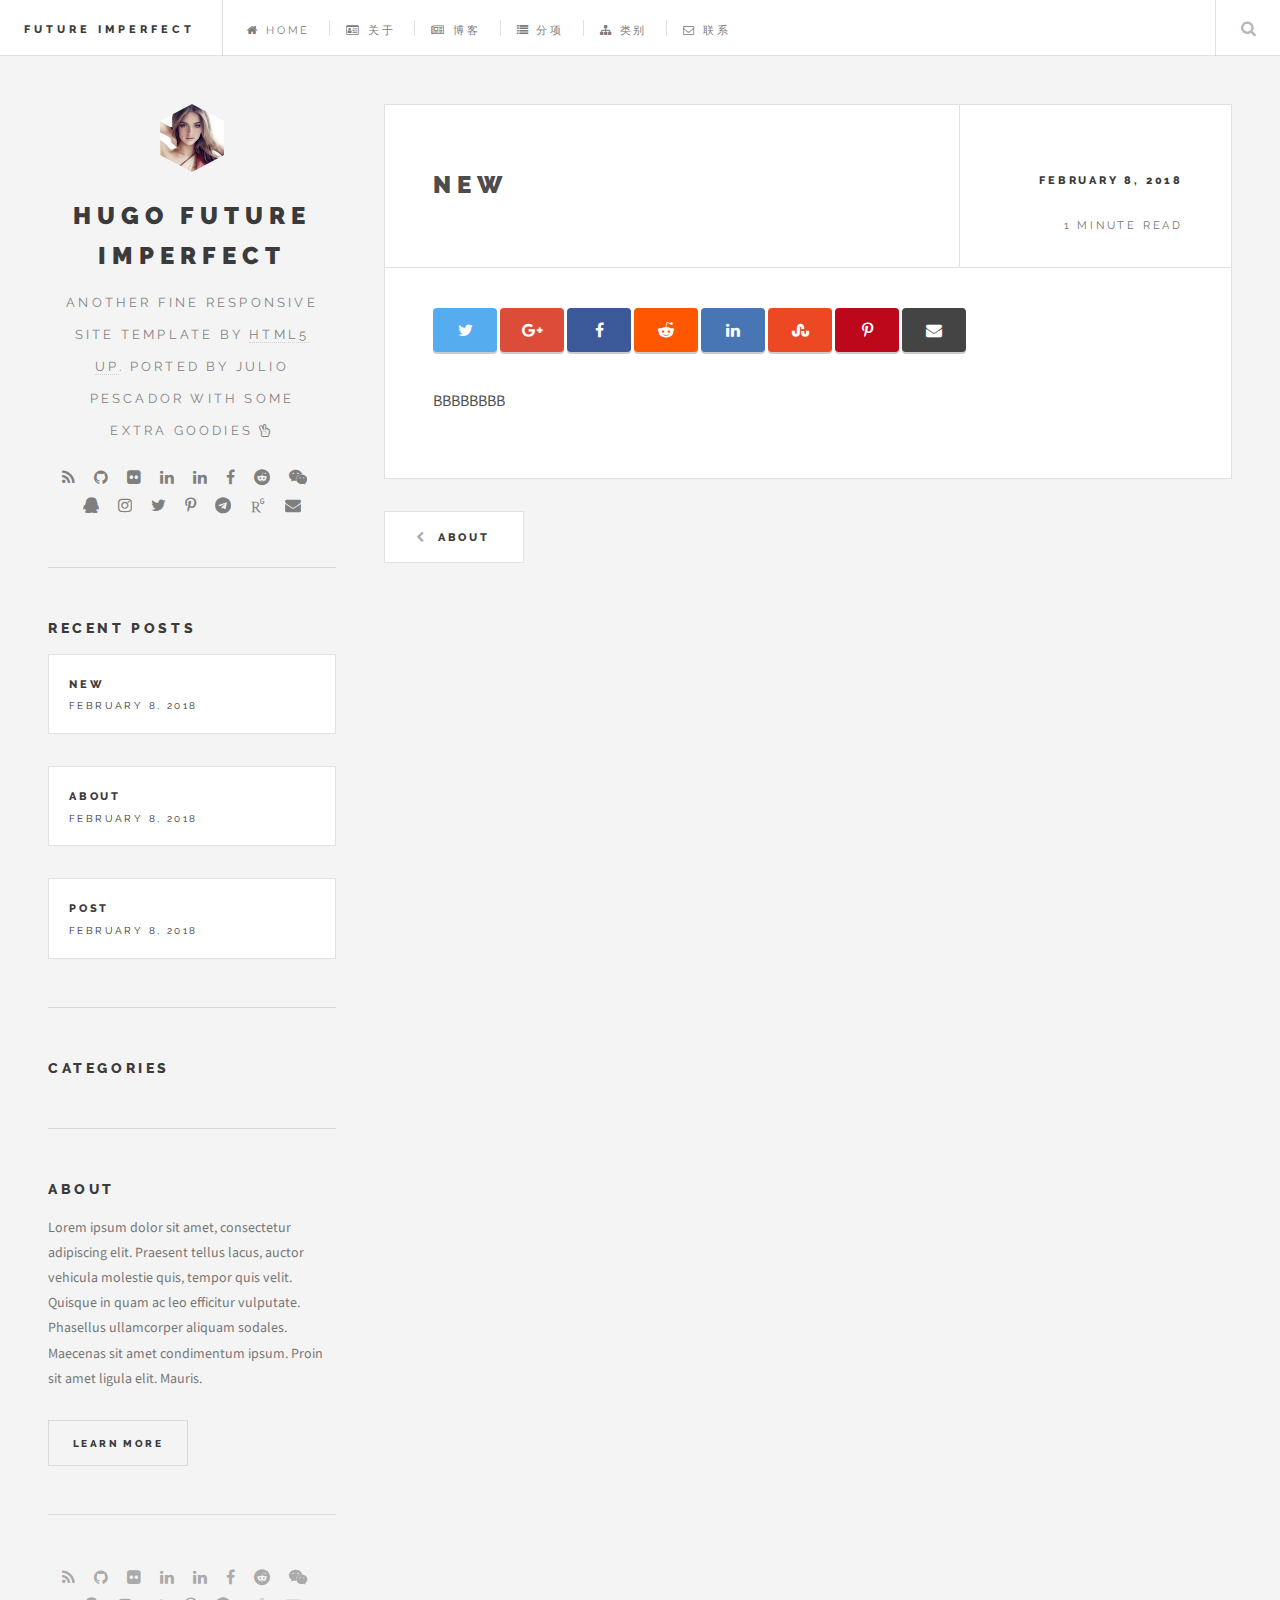
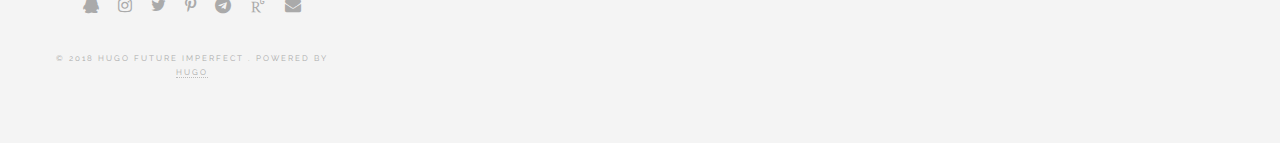
==== commit b4632248: "change the link about css" ====
--- a/index.html
+++ b/index.html
@@ -286,8 +286,7 @@
   <header>
     <div class="title">
         
-            <h1><a href="/post/new/">New</a></h1>
-            
+            <h2><a href="/post/new/">New</a></h2>
         
         
     </div>
